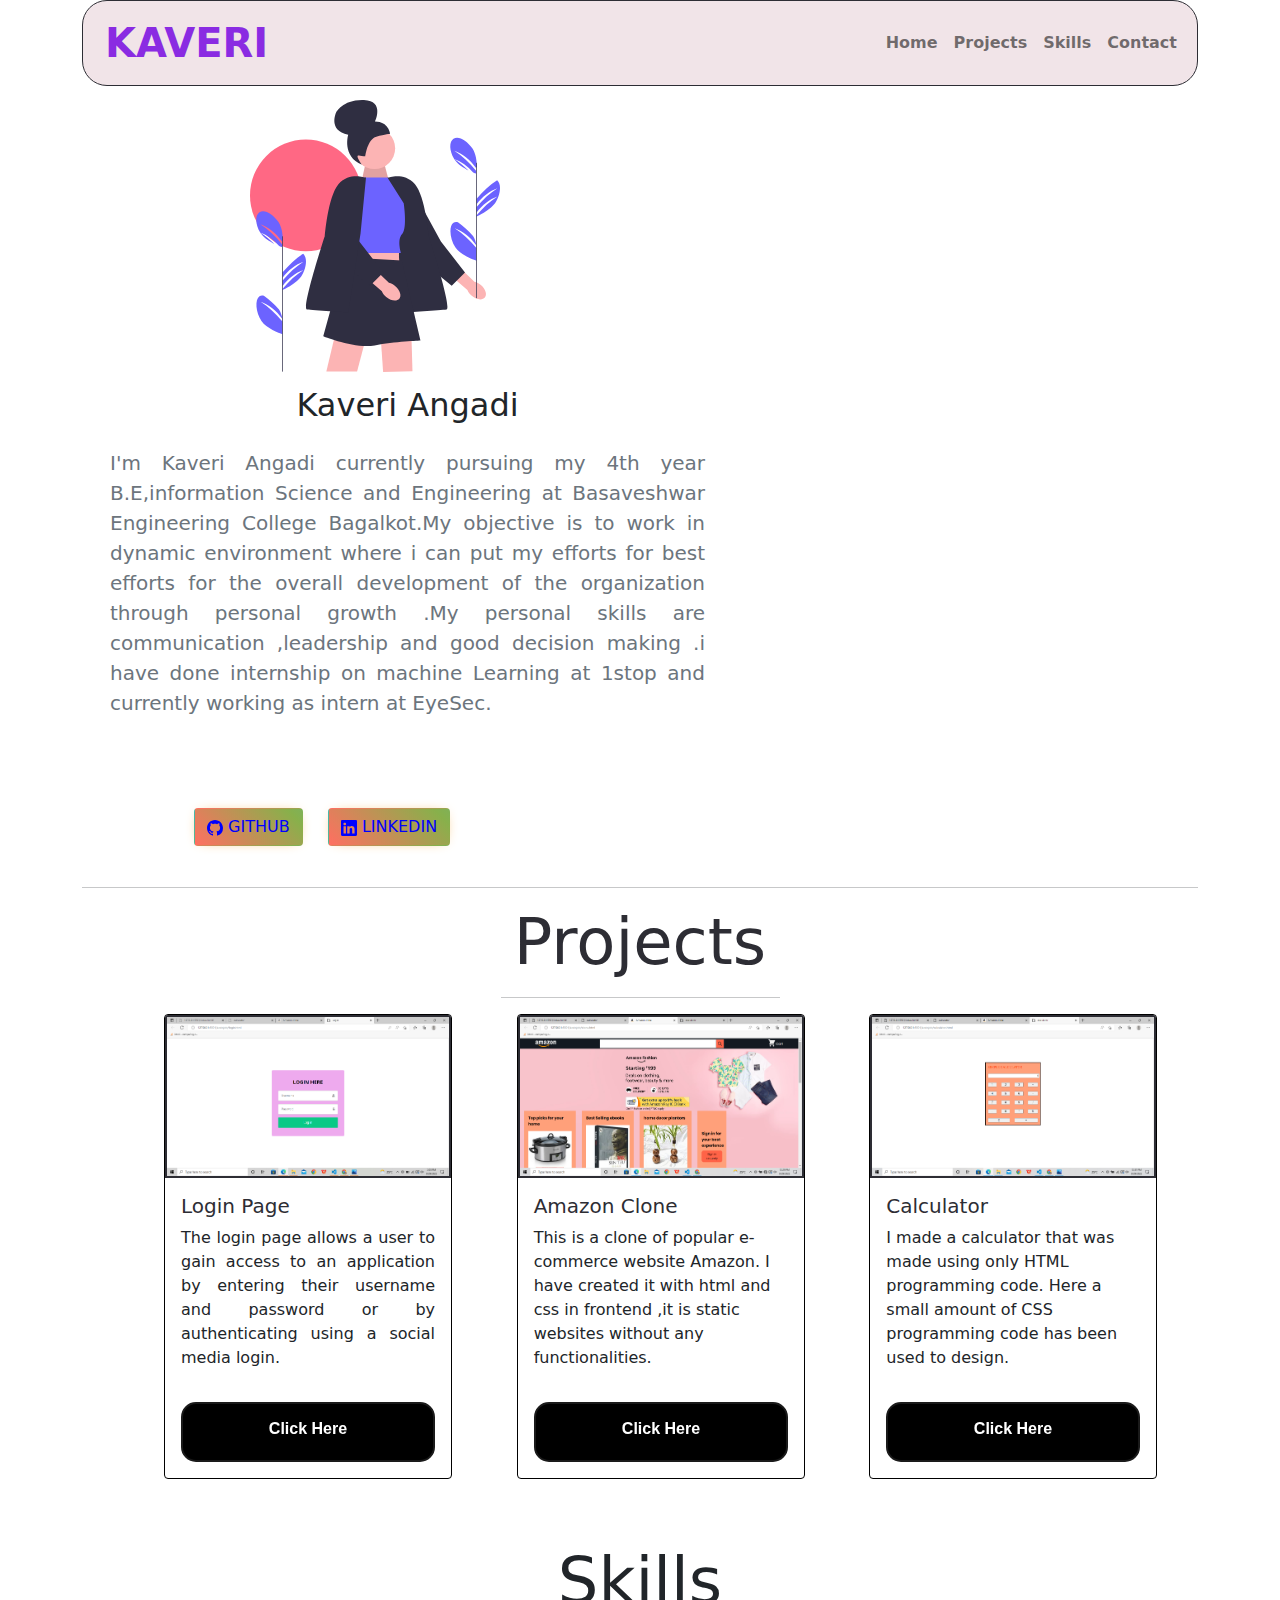
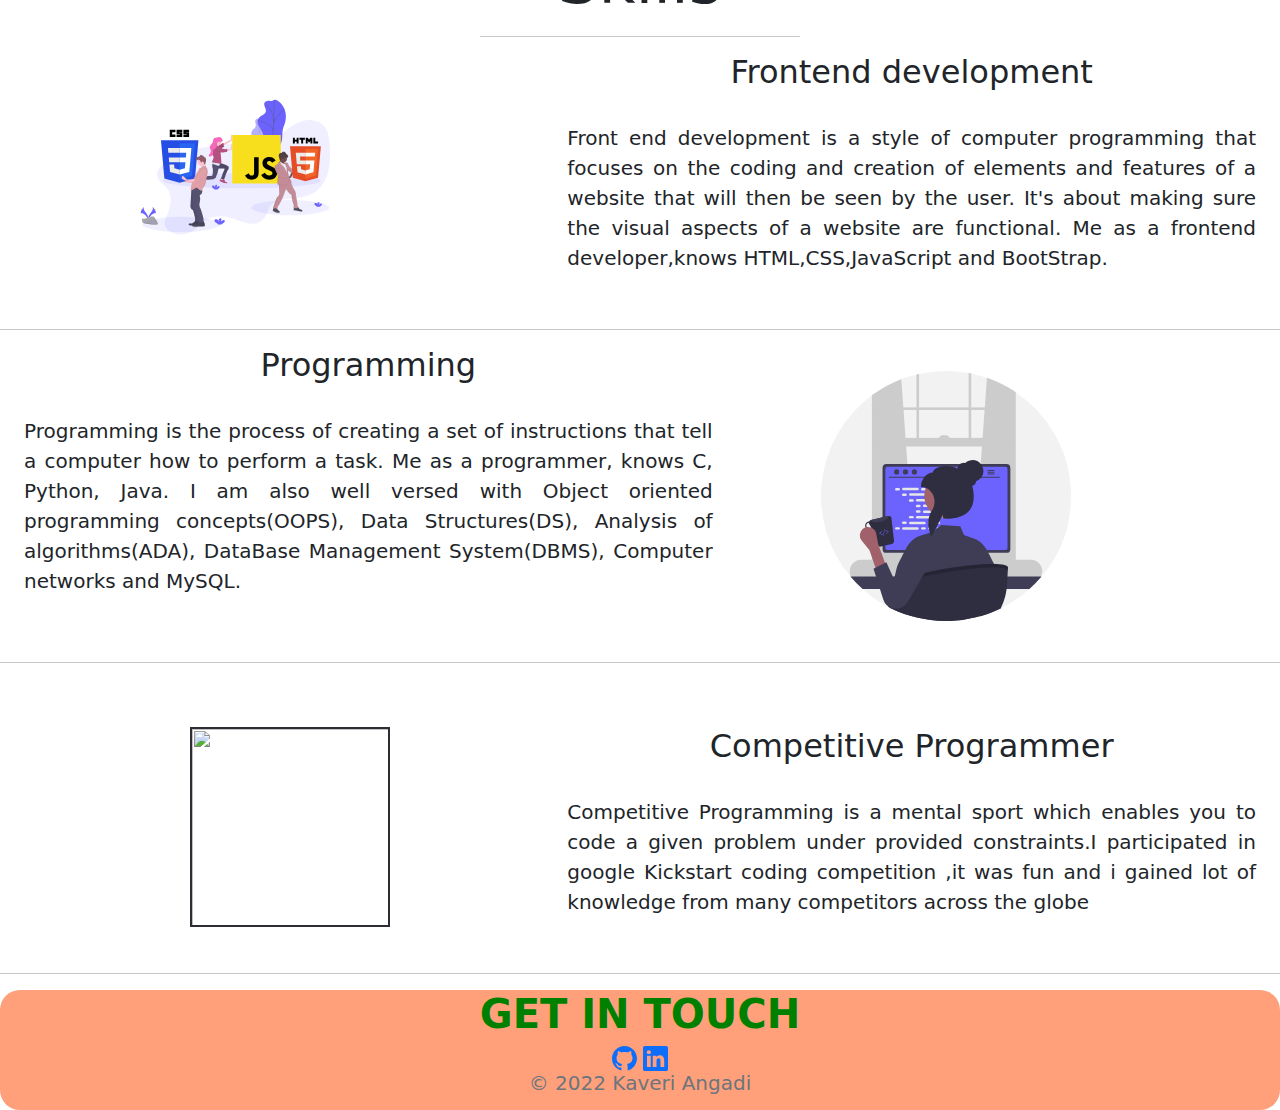
==== index.html @ 135c2771 "Update index.html" ====
<html>
    <head>
        <link rel="stylesheet" href="styleindex.css">
        <link rel="stylesheet" href="boot.min.css">

</head>
<body>

  <div class="container">
    <nav class="navbar navbar-expand-lg navbar-light sticky-top " style="background-color: #f1e4e8;border:1px solid #2D2D34;border-radius:25px;">
   <div class="container">
      <a class="navbar-brand display-6" href="#" style="color:#2D2D34;padding:10px;font-size:40px;font-weight: bolder;color:blueviolet;">KAVERI</a>
      <button class="navbar-toggler" type="button" data-toggle="collapse" data-target="#navbarSupportedContent" aria-controls="navbarSupportedContent" aria-expanded="false" aria-label="Toggle navigation">
        <span class="navbar-toggler-icon"></span>
      </button>
      <div class="collapse navbar-collapse" id="navbarSupportedContent">
        <ul class="navbar-nav h4 ms-auto ">
          <li class="nav-item active">
            <a class="nav-link "  href="#">Home</a>
          </li>

          <li class="nav-item active">
            <a class="nav-link" href="#projectnav">Projects</a>
          </li>
          <li class="nav-item active">
            <a class="nav-link" href="#skillnav">Skills</a>
          </li>
          <li class="nav-item active">
            <a class="nav-link" href="#contactnav">Contact</a>
          </li>

        </ul>
        </div>
        </div> 
    
  </nav>



<!------My Home Page--------->
<div class="container homestyle" style="border: 1px black;">
  <div class="row">
    <div class="col-sm-5 col-12 text-center" style="margin-left:60;margin-right:auto;">
   
     <svg xmlns="http://www.w3.org/2000/svg" class="img-fuid mx-auto" width="250" height="300" data-name="layer 1" viewBox="0 0 642.99652 699.63871"padding="60px" xmlns:xlink="http://www.w3.org/1999/xlink"><path d="M526.36927,329.63871c19.90002,12.82996,38.54004,30.01001,56,51.20001v32.39996c-8.52002-2.89996-41.03998-14.91998-53.88-33.92999-14.83997-21.96997-17.47998-55.32001-5.12-63.66998,3.21997-2.17004,7.13-2.44,11.41998-1.25,13.52997,9.72998,26.47003,21.52997,38.83002,35.27997,4.38,6.73004,7.09009,15.29999,8.75,23.96002v.40997c-15.98999-22.25995-34.79004-36.69995-56-44.39996Z" fill="#6c63ff"/><path d="M525.36927,130.63871c19.90002,12.82996,38.54004,30.01001,56,51.20001v7.39996c-1.66992-.57001-4.25-1.47998-7.42993-2.72998-14.28003-16.92999-30.56006-28.33002-48.57007-34.87,12.59998,8.12,24.69995,17.98999,36.31006,29.51996-12.28003-5.90997-26.64008-14.66998-34.19006-25.84998-.79999-1.17999-1.56-2.37-2.27997-3.57001-12.70001-21.08002-13.54004-44.20001-1.84003-52.09998,12.35999-8.35004,34.03003,3.47998,48.87,25.44,8.57996,12.70996,10.98999,32.42999,11.47998,46.77997-.78992,1.04004-1.56995,2.10004-2.34998,3.17999-15.98999-22.25995-34.79004-36.69995-56-44.39996Z" fill="#6c63ff"/><path d="M638.6493,248.84418v.01001c-1.42004,3.92999-3.19995,7.89996-5.32007,11.81-3.1499,5.82001-7.98999,11.21997-13.46997,16.04999-5.87,5.17999-12.48999,9.70001-18.58008,13.37-8.5,5.13-15.96997,8.60999-18.90991,9.92999v-3.14996c16.89001-20.10004,34.84998-36.48004,54-48.82001-20.34009,7.38-38.44995,20.97998-54,41.70996v-13.88995c16.89001-20.10004,34.84998-36.48004,54-48.82001-20.34009,7.38-38.44995,20.97998-54,41.70996v-13.88995c16.66992-19.83002,34.37-36.04004,53.23999-48.32001,8.84009,7.10999,9.60999,24.26001,3.04004,42.29999Z" fill="#6c63ff"/><circle cx="143.68463" cy="245.54543" r="143.68463" fill="#ff6884"/><path id="uuid-6b4a4d5d-b113-464e-95c4-a63f7642af13-136" d="M593.8654,475.91104c12.08511,10.18033,16.6283,24.66792,10.14821,32.3579-6.48009,7.68998-21.52745,5.66969-33.6155-4.51589-4.88449-4.00249-8.73944-9.11651-11.2423-14.91424l-50.66036-43.78114,21.05193-23.3355,47.70709,45.63794c6.14044,1.48281,11.83636,4.41493,16.61093,8.55093Z" fill="#fcb4b4"/><polygon points="552.95795 443.519 491.02708 363.99382 432.36927 256.63871 430.84826 405.52921 518.77357 477.74514 552.95795 443.519" fill="#2f2e41"/><polygon points="283.55596 224.62355 297.74334 160.11791 345.16338 162.39889 357.33582 209.19408 283.55596 224.62355" fill="#fcb4b4"/><polygon points="283.55596 224.62355 297.74334 160.11791 345.16338 162.39889 357.33582 209.19408 283.55596 224.62355" isolation="isolate" opacity=".1"/><circle cx="320.27975" cy="124.33784" r="53.08847" fill="#fcb4b4"/><path d="M296.53303,144.83965v-.00003s-5.35571-.05192-16.49579-2.12351c-11.14006-2.07163,8.20171,23.95969,8.20171,23.95969-52.42402-21.89015-35.64839-77.41381-35.64839-77.41381-53.20448-10.17499-30.91603-57.47251-30.91603-57.47251,0,0,17.53794-33.84457,71.45114-31.6909,53.91317,2.15367,28.44356,55.32713,28.44356,55.32713,35.12577,.06654,39.07767,31.72302,39.07767,31.72302,0,0-12.66255,1.58075-35.67488,7.42121-23.01226,5.84041-28.43888,50.26964-28.43888,50.26964l-.00007,.00003-.00003,.00003Z" fill="#2f2e41"/><path d="M294.42832,204.30801l-2.39764-4.66929s-42.66142,4.94488-49.66142,11.47244c-7,6.52756-23,35.52756-23,35.52756l35,30,40.05906-72.33071Z" fill="#ffb6b6"/><path d="M347.36927,203.17415s32-8.53543,50,9.46457,39,51,39,51l-1,26-50-24.10236-38-62.3622Z" fill="#ffb6b6"/><path d="M355.52675,199.63871s41.84252-15,68.84252,17,35,133,35,133c0,0,61,187,46,189s-106.53979,7.52756-106.53979,7.52756l-31.46021-203.52756-14-143h2.15748Z" fill="#2f2e41"/><path d="M259.36927,379.63871l-10,36,136,10s-5-30.09449,0-41.04724l-126-4.95276Z" fill="#fcb4b4"/><polygon points="336.36927 613.63871 342.36927 699.63871 417.88895 697.63871 415.36927 610.63871 336.36927 613.63871" fill="#fcb4b4"/><polygon points="218.54477 605.13198 196.36927 698.63871 275.42791 698.10382 295.57041 621.67327 218.54477 605.13198" fill="#fcb4b4"/><path d="M353.36927,199.63871h-61.33858l-49.66142,66,11,135s25-7,60-7h75s-11-35,3-49,4-79,4-79l-42-66Z" fill="#6c63ff"/><path d="M244.36927,404.63871l-56,203s82.46021,33.13386,132.2301,23.56693,117.7699-12.56693,117.7699-12.56693l-48-206-146-8Z" fill="#2f2e41"/><path id="uuid-dda76ffd-f581-4aef-8961-053e5e9dc1b0-137" d="M373.8654,478.91104c12.08511,10.18033,16.6283,24.66792,10.14821,32.3579-6.48009,7.68998-21.52745,5.66969-33.6155-4.51589-4.88449-4.00249-8.73944-9.11651-11.2423-14.91424l-50.66036-43.78114,21.05193-23.3355,47.70709,45.63794c6.14044,1.48281,11.83636,4.41493,16.61093,8.55093Z" fill="#fcb4b4"/><polygon points="342.95795 443.519 281.02708 363.99382 222.36927 256.63871 220.84826 405.52921 308.77357 477.74514 342.95795 443.519" fill="#2f2e41"/><path d="M296.21179,199.63871s-41.84252-15-68.84252,17c-27,32-35,133-35,133,0,0-61,187-46,189,15,2,106.53979,7.52756,106.53979,7.52756l31.46021-203.52756,14-143h-2.15748Z" fill="#2f2e41"/><rect x="581.36927" y="161.63871" width="2" height="348" fill="#3f3d56"/><path d="M27.36927,518.63871c19.90002,12.82996,38.54004,30.01001,56,51.20001v32.39996c-8.52002-2.89996-41.03998-14.91998-53.88-33.92999-14.83997-21.96997-17.47998-55.32001-5.12-63.66998,3.21997-2.17004,7.13-2.44,11.41998-1.25,13.52997,9.72998,26.47003,21.52997,38.83002,35.27997,4.38,6.73004,7.09009,15.29999,8.75,23.96002v.40997c-15.98999-22.25995-34.79004-36.69995-56-44.39996Z" fill="#6c63ff"/><path d="M26.36927,319.63871c19.90002,12.82996,38.54004,30.01001,56,51.20001v7.39996c-1.66992-.57001-4.25-1.47998-7.42993-2.72998-14.28003-16.92999-30.56006-28.33002-48.57007-34.87,12.59998,8.12,24.69995,17.98999,36.31006,29.51996-12.28003-5.90997-26.64008-14.66998-34.19006-25.84998-.79999-1.17999-1.56-2.37-2.27997-3.57001-12.70001-21.08002-13.54004-44.20001-1.84003-52.09998,12.35999-8.35004,34.03003,3.47998,48.87,25.44,8.57996,12.70996,10.98999,32.42999,11.47998,46.77997-.78992,1.04004-1.56995,2.10004-2.34998,3.17999-15.98999-22.25995-34.79004-36.69995-56-44.39996Z" fill="#6c63ff"/><path d="M139.6493,437.84418v.01001c-1.42004,3.92999-3.19995,7.89996-5.32007,11.81-3.1499,5.82001-7.98999,11.21997-13.46997,16.04999-5.87,5.17999-12.48999,9.70001-18.58008,13.37-8.5,5.13-15.96997,8.60999-18.90991,9.92999v-3.14996c16.89001-20.10004,34.84998-36.48004,54-48.82001-20.34009,7.38-38.44995,20.97998-54,41.70996v-13.88995c16.89001-20.10004,34.84998-36.48004,54-48.82001-20.34009,7.38-38.44995,20.97998-54,41.70996v-13.88995c16.66992-19.83002,34.37-36.04004,53.23999-48.32001,8.84009,7.10999,9.60999,24.26001,3.04004,42.29999Z" fill="#6c63ff"/><rect x="82.36927" y="350.63871" width="2" height="348" fill="#3f3d56"/></svg></center>
    </div>
    <div class="col-sm-7 ">
   <h2 class="text-center" >Kaveri Angadi</h2>
   <p class="lead text-muted p-3 " style="text-align:justify;">I'm Kaveri Angadi currently pursuing my 4th year B.E,information Science and Engineering at Basaveshwar Engineering College Bagalkot.My objective is to work in dynamic environment where i can put my efforts for best efforts  for the overall development of the organization through personal growth .My personal skills are communication ,leadership and good decision making .i have done internship on machine Learning at 1stop and currently working as intern at EyeSec. </p>
   <br>
   <br>
   <div style="margin-left:90px;margin-bottom:15px;font-weight: 200;">
   <button type="button" class="btn "><a href="https://github.com/kaveriangadi" target="_blank"><svg xmlns="http://www.w3.org/2000/svg" width="16" height="16" fill="currentColor" class="btnstyle" viewBox="0 0 16 16">
    <path d="M8 0C3.58 0 0 3.58 0 8c0 3.54 2.29 6.53 5.47 7.59.4.07.55-.17.55-.38 0-.19-.01-.82-.01-1.49-2.01.37-2.53-.49-2.69-.94-.09-.23-.48-.94-.82-1.13-.28-.15-.68-.52-.01-.53.63-.01 1.08.58 1.23.82.72 1.21 1.87.87 2.33.66.07-.52.28-.87.51-1.07-1.78-.2-3.64-.89-3.64-3.95 0-.87.31-1.59.82-2.15-.08-.2-.36-1.02.08-2.12 0 0 .67-.21 2.2.82.64-.18 1.32-.27 2-.27.68 0 1.36.09 2 .27 1.53-1.04 2.2-.82 2.2-.82.44 1.1.16 1.92.08 2.12.51.56.82 1.27.82 2.15 0 3.07-1.87 3.75-3.65 3.95.29.25.54.73.54 1.48 0 1.07-.01 1.93-.01 2.2 0 .21.15.46.55.38A8.012 8.012 0 0 0 16 8c0-4.42-3.58-8-8-8z"/>
  
  </svg> GitHub</a></button>
   <button type="button" class="btn"><a href="https://www.linkedin.com/in/kaveri-angadi-9983b7229/" target="_blank" ><svg xmlns="http://www.w3.org/2000/svg" width="16" height="16" fill="currentColor" class="btnstyle"  viewBox="0 0 16 16">
    <path d="M0 1.146C0 .513.526 0 1.175 0h13.65C15.474 0 16 .513 16 1.146v13.708c0 .633-.526 1.146-1.175 1.146H1.175C.526 16 0 15.487 0 14.854V1.146zm4.943 12.248V6.169H2.542v7.225h2.401zm-1.2-8.212c.837 0 1.358-.554 1.358-1.248-.015-.709-.52-1.248-1.342-1.248-.822 0-1.359.54-1.359 1.248 0 .694.521 1.248 1.327 1.248h.016zm4.908 8.212V9.359c0-.216.016-.432.08-.586.173-.431.568-.878 1.232-.878.869 0 1.216.662 1.216 1.634v3.865h2.401V9.25c0-2.22-1.184-3.252-2.764-3.252-1.274 0-1.845.7-2.165 1.193v.025h-.016a5.54 5.54 0 0 1 .016-.025V6.169h-2.4c.03.678 0 7.225 0 7.225h2.4z"/>
  </svg> Linkedin</a></button>
  </div>
    </div>
  </div>
</div>
<hr>
<!------Projects--------->
  <div class="project_styling" id="projects">
    <h1 class="display-3 text-center mt-3" style="color:#2D2D34;">Projects</h1>
    <hr class="mx-auto w-25">

  <div class="row " style="margin-left:70px;">
    <div class="  col-sm-4 ">
      <div class="card h-80" style="width: 18rem;border-color:black">
        <img src="Screenshot (4).png" class="card-img-top img-fluid" alt="...">
        <div class="card-body">
          <h5 class="card-title"> Login Page</h5>
          <p class="card-text" style="text-align:justify">The login page allows a user to gain access to an application by entering their username and password or by authenticating using a social media login.</p>
        </div>
        <div class="card-body">
          
          <a href="login.html" target="_blank "  class="card-link">Click Here</a>
        </div>
      
      </div>
    </div>
    <div class=" col-sm-4">
      <div class="card h-80" style="width: 18rem;border-color:black">
        <img src="Screenshot (1).png" class="card-img-top img-fluid" alt="...">
        <div class="card-body">
          <h5 class="card-title">Amazon Clone</h5>

          <p class="card-text" >This is a clone of popular e-commerce website Amazon. I have created it with html and css in frontend ,it is static websites without any functionalities. </p>
        </div>
       
        <div class="card-body">
          
          <a href="clone.html" target="_blank "  class="card-link">Click Here</a>
        </div>
      </div>
    </div><br>
    <div class=" col-sm-4  ">
      <div class="card h-80" style="width: 18rem;border-color:black">
        <img src="Screenshot (3).png" class="card-img-top img-fluid" alt="...">
        <div class="card-body">
          <h5 class="card-title">Calculator</h5>
          <p class="card-text">I made a calculator that was made using only HTML programming code. Here a small amount of CSS programming code has been used to design.</p>
        </div>
       
        <div class="card-body">
          
          <a href="calculator.html" target="_blank " class="card-link">Click Here</a>
        </div>
      </div>
    </div>
   
  
  </div>
  </div></div></div>
  <br><br>
<!-----SKILLS------>
<div class="skill_styling" id="skills" >
  <h1 class="display-3 mt-3 text-center" style="text-align:center;">Skills</h1>
  <hr class="w-25 mx-auto">
  <div class="row">
    <div class="col-sm-5 col-12">
       <svg xmlns="http://www.w3.org/2000/svg" xmlns:xlink="http://www.w3.org/1999/xlink" style="padding-left:60px;margin-left:80px;" data-name="Layer 1" width="250" class="img-fluid" height="300" viewBox="0 0 1030.01 729.86"><defs><linearGradient id="a5312bde-8c7e-4767-9e17-08a43f21bf92-64" x1="889.13" y1="701.85" x2="889.13" y2="363.3" gradientUnits="userSpaceOnUse"><stop offset="0" stop-color="gray" stop-opacity="0.25"/><stop offset="0.54" stop-color="gray" stop-opacity="0.12"/><stop offset="1" stop-color="gray" stop-opacity="0.1"/></linearGradient><linearGradient id="016d359d-0d48-4404-968f-1612e9b5c7a7-65" x1="376.53" y1="777.06" x2="376.53" y2="381.85" xlink:href="#a5312bde-8c7e-4767-9e17-08a43f21bf92-64"/></defs><title>static_assets</title><ellipse cx="814.66" cy="585.22" rx="211.36" ry="41.08" fill="#6c63ff" opacity="0.1"/><g opacity="0.5"><path d="M718.61,188.63c-2.85.81-6.34,2.92-8.06,8.69-3.37,11.31,4.46,19,1.88,30.79a23,23,0,0,1-4,8.64c-3.15,4.27-6.57,6.29-9.89,9.28a29.5,29.5,0,0,0-8.69,14.27,39.5,39.5,0,0,0-.39,18.55c1.18,5.12,3.19,8.85,4.95,13a96,96,0,0,1,5.11,16.37,39.87,39.87,0,0,1,1.12,8.32,73.21,73.21,0,0,1-1,11.12l-4.79,33.42a100.43,100.43,0,0,0-1.31,13.21,65.61,65.61,0,0,0,1.53,13.19c1.68,8.84,3.49,18,7.34,22.68s10.41,3,14.44-6.47c3.83-9.06,3.92-21.15,7.3-30.83,5.33-15.25,15.92-17.3,21.8-31.85,5.64-14,3.91-31.08,6.77-47,2-11.41,6.41-21.81,9-33.08,3.72-16.23,3.35-33.08.38-45.56a60.55,60.55,0,0,0-14.18-27.54c-2.49-2.75-5.16-5.2-8.29-5.45-3.33-.26-6.24,3.93-9.53,5.19C726.3,189.06,722.48,187.53,718.61,188.63Z" transform="translate(-84.99 -85.07)" fill="#6c63ff"/><path d="M736.64,183.23S731,327.57,707.28,412.68" transform="translate(-84.99 -85.07)" fill="none" stroke="#535461" stroke-miterlimit="10" stroke-width="2"/><path d="M710.41,198s25.35,23.08,20.54,67" transform="translate(-84.99 -85.07)" fill="none" stroke="#535461" stroke-miterlimit="10" stroke-width="2"/><path d="M689.14,263.68s41.61,8.37,38.52,33.26" transform="translate(-84.99 -85.07)" fill="none" stroke="#535461" stroke-miterlimit="10" stroke-width="2"/><path d="M762.17,215.07s-16.84,14.74-31.84,56.49" transform="translate(-84.99 -85.07)" fill="none" stroke="#535461" stroke-miterlimit="10" stroke-width="2"/><path d="M745.72,341.25s-11.49,9-20.71-22.51" transform="translate(-84.99 -85.07)" fill="none" stroke="#535461" stroke-miterlimit="10" stroke-width="2"/><path d="M696.14,359.66s23.43-3.06,25.59-17.73" transform="translate(-84.99 -85.07)" fill="none" stroke="#535461" stroke-miterlimit="10" stroke-width="2"/></g><path d="M775.25,91.82c-5.8.86-12.78,3.55-15.65,11.84-5.63,16.26,11.48,28.57,7.54,45.56A25.53,25.53,0,0,1,760,161.47c-6,5.91-12.86,8.49-19.36,12.5s-13.25,10.32-16.3,20c-2.93,9.31-1.66,19.59,1.39,27.27s7.66,13.41,11.78,19.73A133.69,133.69,0,0,1,750,265.67,46.94,46.94,0,0,1,753.32,278c.53,5.2-.14,10.79-.81,16.26L746.56,343c-.79,6.48-1.59,13.06-1.14,19.3.51,7.19,2.64,13.47,4.74,19.6,4.52,13.22,9.36,27,17.89,34.28s21.91,5.72,29.12-7.82c6.86-12.89,5.6-30.68,11.45-44.53,9.22-21.83,30.9-23.6,41.33-44.32,10-19.88,4.41-45.31,8.43-68.41,2.88-16.55,10.68-31.35,14.68-47.64,5.77-23.47,3-48.32-4.62-67s-19.67-32-32.6-42.23c-5.48-4.35-11.29-8.28-17.8-9-6.92-.77-12.45,5.05-19.1,6.52C791.2,93.36,783.12,90.65,775.25,91.82Z" transform="translate(-84.99 -85.07)" fill="#6c63ff"/><path d="M811.93,86s5.46,211.89-33.56,334.42" transform="translate(-84.99 -85.07)" fill="none" stroke="#535461" stroke-miterlimit="10" stroke-width="2"/><path d="M759.38,104.68s55.2,37,50.47,101.16" transform="translate(-84.99 -85.07)" fill="none" stroke="#535461" stroke-miterlimit="10" stroke-width="2"/><path d="M723.15,198.85s87.12,17.26,83.68,53.54" transform="translate(-84.99 -85.07)" fill="none" stroke="#535461" stroke-miterlimit="10" stroke-width="2"/><path d="M868.54,135.92s-33.11,19.71-59.19,79.41" transform="translate(-84.99 -85.07)" fill="none" stroke="#535461" stroke-miterlimit="10" stroke-width="2"/><path d="M849.43,319.79s-22.7,12-45.53-35.61" transform="translate(-84.99 -85.07)" fill="none" stroke="#535461" stroke-miterlimit="10" stroke-width="2"/><path d="M749,341s48.13-1.73,50.87-23.08" transform="translate(-84.99 -85.07)" fill="none" stroke="#535461" stroke-miterlimit="10" stroke-width="2"/><path d="M152.24,663.66s8.38,11-3.87,27.5S126,721.68,130.11,732c0,0,18.48-30.73,33.52-31.16S168.79,682.14,152.24,663.66Z" transform="translate(-84.99 -85.07)" fill="#6c63ff"/><path d="M152.24,663.66A13.57,13.57,0,0,1,154,667.1c14.68,17.24,22.49,33.33,8.39,33.74-13.14.38-28.9,23.87-32.68,29.81a12.74,12.74,0,0,0,.45,1.35s18.48-30.73,33.52-31.16S168.79,682.14,152.24,663.66Z" transform="translate(-84.99 -85.07)" opacity="0.1"/><path d="M167.82,677.63c0,3.86-.43,7-1,7s-1-3.13-1-7,.54-2,1.07-2S167.82,673.77,167.82,677.63Z" transform="translate(-84.99 -85.07)" fill="#ffd037"/><path d="M173.17,682.23c-3.39,1.85-6.34,3-6.59,2.49s2.28-2.35,5.67-4.19,2.05-.5,2.31,0S176.55,680.38,173.17,682.23Z" transform="translate(-84.99 -85.07)" fill="#ffd037"/><path d="M108,663.66s-8.38,11,3.87,27.5,22.35,30.51,18.26,40.83c0,0-18.48-30.73-33.52-31.16S91.43,682.14,108,663.66Z" transform="translate(-84.99 -85.07)" fill="#6c63ff"/><path d="M108,663.66a13.57,13.57,0,0,0-1.71,3.44c-14.68,17.24-22.49,33.33-8.39,33.74,13.14.38,28.9,23.87,32.68,29.81a12.74,12.74,0,0,1-.45,1.35s-18.48-30.73-33.52-31.16S91.43,682.14,108,663.66Z" transform="translate(-84.99 -85.07)" opacity="0.1"/><path d="M92.4,677.63c0,3.86.43,7,1,7s1-3.13,1-7-.54-2-1.07-2S92.4,673.77,92.4,677.63Z" transform="translate(-84.99 -85.07)" fill="#ffd037"/><path d="M87.05,682.23c3.39,1.85,6.34,3,6.59,2.49s-2.28-2.35-5.67-4.19-2.05-.5-2.31,0S83.67,680.38,87.05,682.23Z" transform="translate(-84.99 -85.07)" fill="#ffd037"/><path d="M95.07,730.56s23.43-.72,30.49-5.75,36-11,37.79-3,35.21,40.11,8.76,40.32-61.46-4.12-68.51-8.41S95.07,730.56,95.07,730.56Z" transform="translate(-84.99 -85.07)" fill="#a8a8a8"/><path d="M172.58,759.35c-26.45.21-61.46-4.12-68.51-8.41-5.37-3.27-7.51-15-8.22-20.41l-.78,0s1.48,18.9,8.53,23.19,42.06,8.63,68.51,8.41c7.64-.06,10.27-2.78,10.13-6.8C181.18,757.79,178.27,759.31,172.58,759.35Z" transform="translate(-84.99 -85.07)" opacity="0.2"/><path d="M1067.35,659.11a11.67,11.67,0,0,0,3.83-5.78c.5-2.3-.48-5.05-2.68-5.89-2.46-.94-5.09.76-7.08,2.49s-4.28,3.69-6.89,3.32a10.48,10.48,0,0,0,3.24-9.81,4.1,4.1,0,0,0-.9-2c-1.37-1.46-3.84-.83-5.48.32-5.2,3.66-6.65,10.72-6.68,17.08-.52-2.29-.08-4.68-.1-7s-.66-5-2.64-6.22a8,8,0,0,0-4-.95c-2.34-.09-4.94.15-6.54,1.86-2,2.12-1.47,5.69.26,8s4.35,3.8,6.77,5.42a15,15,0,0,1,4.84,4.61,4.57,4.57,0,0,1,.36.82h14.65A40.83,40.83,0,0,0,1067.35,659.11Z" transform="translate(-84.99 -85.07)" fill="#6c63ff"/><path d="M231.72,565.39c31.82,40.46,19.46,99.57-.76,146.9-6.77,15.85-14.43,32.62-11.57,49.61,3.49,20.78,22,36,41.52,44,35.5,14.68,78,11.18,110.61-9.11,28.19-17.54,48.38-46.06,77.05-62.8,48-28,109.06-17.43,161.16,1.86,36.86,13.65,77.16,31.41,113.79,17.14,25.77-10,43.59-34.47,53.3-60.37,4.69-12.51,8.09-26,17-36,5.32-5.89,12.26-10.08,19.38-13.6,65-32.21,147-15,210.08-50.68,42.61-24.12,69.89-69.63,82-117.08s10.67-97.21,7.6-146.07c-2.18-34.73-6.09-71.8-28.28-98.61-23.47-28.35-63.76-38.9-100.17-33.51S915,221.76,886,244.38c-36.29,28.27-69.94,63.48-114.5,74.94-30.34,7.8-62.26,3.53-93.56,2.06-52.32-2.47-104.65,3-156.68,9-49.81,5.76-100,12.1-147.43,28.3-33.58,11.47-60.5,32.28-92.21,46.82-20.67,9.48-43.21,12.1-62.77,24.17-24.11,14.87-46.2,40.74-40,71C184.67,529.48,214.82,543.92,231.72,565.39Z" transform="translate(-84.99 -85.07)" fill="#6c63ff" opacity="0.1"/><ellipse cx="552.35" cy="439.22" rx="427.67" ry="41.08" fill="#6c63ff" opacity="0.1"/><ellipse cx="223.66" cy="676.22" rx="211.36" ry="41.08" fill="#6c63ff" opacity="0.1"/><path d="M524.71,511.48l-3.35,4.87s3.65,4.87,4,5.48,10.65-.3,10.65-.3l.91-3.65-1.52-4.26Z" transform="translate(-84.99 -85.07)" fill="#e6e6f0"/><polygon points="327.09 423.67 320.39 424.88 324.65 433.11 329.22 435.54 333.48 438.58 334.7 435.24 331.65 428.84 327.09 423.67" fill="#fdc2cc"/><path d="M521.67,429.59s35.62,8.52,42.31,18c0,0,6.09,5.18,0,14.61s-14.61,30.75-14.61,30.75-6.09,20.7-8.52,22.22-16.44,2.74-17.66-3c0,0,7.91-12.48,7.91-18.27s13.09-33.18,13.09-33.18-29.83-3.35-39.27-1.22S509.19,426.24,521.67,429.59Z" transform="translate(-84.99 -85.07)" fill="#565171"/><path d="M521.67,429.59s35.62,8.52,42.31,18c0,0,6.09,5.18,0,14.61s-14.61,30.75-14.61,30.75-6.09,20.7-8.52,22.22-16.44,2.74-17.66-3c0,0,7.91-12.48,7.91-18.27s13.09-33.18,13.09-33.18-29.83-3.35-39.27-1.22S509.19,426.24,521.67,429.59Z" transform="translate(-84.99 -85.07)" opacity="0.1"/><path d="M514.36,437.81c-.07,1.77-.26,3.76-.53,5.9-1.95,15.5-8.3,38.55-8.3,38.55s-6.39,13.7-8.22,22.53-14.31,11-14.31,11-34.1,4-41.1,2.44-18,4.57-23.44,3.65-8.83-13.7-8.83-13.7a66,66,0,0,0,27.4-5.78c14-6.39,34.1-3.35,34.1-3.35a11.45,11.45,0,0,0,7-5.78c2.13-4.57,2.13-32.27,1.52-34.1-4-12-3.67-19.7-2.52-24.19a12.07,12.07,0,0,1,2.52-5.34Z" transform="translate(-84.99 -85.07)" fill="#565171"/><path d="M514.36,437.81c-.07,1.77-.26,3.76-.53,5.9-3.06.24-11.64.47-18-3.46-6-3.68-14.73-4.93-18.66-5.32a12.07,12.07,0,0,1,2.52-5.34Z" transform="translate(-84.99 -85.07)" opacity="0.1"/><path d="M518.57,434c-1.42,4-3.6,8.69-3.6,8.69s-11.26,1.52-19.18-3.35-20.7-5.48-20.7-5.48c2.07-1.27,3.47-5.13,4.34-8.51a53.93,53.93,0,0,0,1.14-5.8s37.44,7.61,39,8.83C520.15,428.86,519.53,431.28,518.57,434Z" transform="translate(-84.99 -85.07)" fill="#e6e6f0"/><path d="M585.29,305.69,539.88,333.1l-4.51,2.72V322.43l3.13-1.5,38.27-18.29s1.83-33.18,6.7-28S585.29,305.69,585.29,305.69Z" transform="translate(-84.99 -85.07)" fill="#fdc2cc"/><path d="M539.88,333.1l-4.51,2.72V322.43l3.13-1.5A98.54,98.54,0,0,0,539.88,333.1Z" transform="translate(-84.99 -85.07)" opacity="0.1"/><path d="M504.93,338l32.57-18.87s.61,18.27,4.26,21c0,0-13.39,4-18.57,12.48Z" transform="translate(-84.99 -85.07)" fill="#b45181"/><path d="M504.93,338l32.57-18.87s.61,18.27,4.26,21c0,0-13.39,4-18.57,12.48Z" transform="translate(-84.99 -85.07)" opacity="0.1"/><path d="M585,354.09s-15.49,6.75-25.75,9.23a20.22,20.22,0,0,1-7.13.82c-7-1.22,1.83-10,1.83-10l3.68-.57,19.76-3.08s2.13-30.44,5.78-28S585,354.09,585,354.09Z" transform="translate(-84.99 -85.07)" fill="#fdc2cc"/><path d="M519.54,326.69s-13.09,9.74-8.22,21.92-25.27-7.31-25.27-7.31,9.74-14.61,11.87-25.57S519.54,326.69,519.54,326.69Z" transform="translate(-84.99 -85.07)" fill="#fdc2cc"/><path d="M518.57,434a69,69,0,0,0-17.6-4.1c-8.8-1-16.86-2.69-21.53-4.55a53.93,53.93,0,0,0,1.14-5.8s37.44,7.61,39,8.83C520.15,428.86,519.53,431.28,518.57,434Z" transform="translate(-84.99 -85.07)" opacity="0.1"/><path d="M559.24,363.32a20.22,20.22,0,0,1-7.13.82c-7-1.22,1.83-10,1.83-10l3.68-.57C559.16,355.94,560.73,359.64,559.24,363.32Z" transform="translate(-84.99 -85.07)" opacity="0.1"/><path d="M498.23,332.17s-11.87-.3-16.13,4.57-3.35,18-3.35,18-.89,26.29,5.78,41a2,2,0,0,1,.07,1.51c-.07.18-.07.07-.07.07s-4.26,19.18-8.52,22.53,9.13,7.31,25,9.13,22.22,6.39,22.22,6.39,2.74-3,3-9.74S522,369.92,522,369.92s16.74,4.26,26.79-.91c0,0,4.57,2.44,8.83-4.26s-3-14-3-14-6.7,6.7-25.27-2.13S504,331.87,498.23,332.17Z" transform="translate(-84.99 -85.07)" fill="#b45181"/><path d="M407.21,509.35h-3.65v5.18l3.65,8.22s4.87.91,5.18.91,4.26-.91,4.26-.91l1.22-2.13S404.47,515.43,407.21,509.35Z" transform="translate(-84.99 -85.07)" fill="#e6e6f0"/><path d="M521.67,514.22l-5.48,12.18,23.14,11,18.27.61s1.52-4.26-4.57-6.39l-4.87-.91s-6.39-11.57-7-17c0,0-6.09,1.22-7,5.78C534.15,519.39,525.63,523.65,521.67,514.22Z" transform="translate(-84.99 -85.07)" fill="#b45181"/><path d="M404.47,508.13l-1.86,1.52-8.18,6.7,18.87,25s10.65,4.57,15.53,0c0,0,3-3-3.65-5.48,0,0-5.18.91-5.18-4.26s1.22-10.65,3-11.87c0,0-4.57-1.52-5.78-.3a19.32,19.32,0,0,0-2.44,3.35S403.86,518.48,404.47,508.13Z" transform="translate(-84.99 -85.07)" fill="#b45181"/><path d="M497.32,316.34a37,37,0,0,1-1.22,4.56,15.83,15.83,0,0,0,20.27,8.71,25.18,25.18,0,0,1,2.57-2.31S499.45,305.38,497.32,316.34Z" transform="translate(-84.99 -85.07)" opacity="0.1"/><path d="M495.64,357s9.44,12.48,23.14,12.79" transform="translate(-84.99 -85.07)" opacity="0.1"/><g opacity="0.1"><path d="M552.06,369.22a3.44,3.44,0,0,1-.56-.21q-.44.23-.9.43A5.69,5.69,0,0,0,552.06,369.22Z" transform="translate(-84.99 -85.07)"/><path d="M555.3,352a15.06,15.06,0,0,0-1.06-1.22s-2,2-6.94,2.38A16.8,16.8,0,0,0,555.3,352Z" transform="translate(-84.99 -85.07)"/><path d="M524.71,369.92l.06.65a60.46,60.46,0,0,0,12.18,1A63.38,63.38,0,0,1,524.71,369.92Z" transform="translate(-84.99 -85.07)"/><path d="M503.71,429c-15.83-1.83-29.22-5.78-25-9.13s8.52-22.53,8.52-22.53,0,.11.07-.07a2,2,0,0,0-.07-1.51c-6.67-14.75-5.78-41-5.78-41s-.91-13.09,3.35-18c3.17-3.63,10.56-4.38,14.13-4.53a6.47,6.47,0,0,0-1,0s-11.87-.3-16.13,4.57-3.35,18-3.35,18-.89,26.29,5.78,41a2,2,0,0,1,.07,1.51c-.07.18-.07.07-.07.07S480,416.5,475.7,419.85s9.13,7.31,25,9.13,22.22,6.39,22.22,6.39a7.8,7.8,0,0,0,.84-1.23C520.67,432.65,514.31,430.2,503.71,429Z" transform="translate(-84.99 -85.07)"/></g><circle cx="426.33" cy="229.14" r="15.83" fill="#fdc2cc"/><path d="M533.85,307.13c-1.31,3.28-5.22,4.52-8.65,5.37-4.9,1.2-10.18,2.38-14.87.52a3.25,3.25,0,0,0-2-.39,2.66,2.66,0,0,0-1.32,1.15c-5.17,7.36-4.33,17.17-5.67,26.07-.42,2.77-1.13,5.63-3,7.7-3.64,4-10.51,3.85-13.86,8.1-2.21,2.8-2.23,6.69-2.21,10.26q0,5.71-.1,11.43c-.06,2.5-.18,5.09-1.31,7.31-1.92,3.76-6.2,5.55-10.15,7-2.46.92-5,1.85-7.64,1.6s-5.28-2-5.62-4.64c-.47-3.58,3.22-6.08,5.76-8.66,4.06-4.11,5.73-10.09,5.88-15.87a17,17,0,0,0-1-6.87c-.93-2.27-2.59-4.18-3.59-6.42-3.08-6.9.72-14.88,5.27-20.92s10.14-11.93,11.11-19.42a26.93,26.93,0,0,1,.69-4.81c.7-2.18,2.36-8.2,4.19-9.58a21.77,21.77,0,0,1,10-4.16c2.81-.41,5.68-.26,8.47-.8,3.26-.63,6.29-2.18,9.55-2.76,7.05-1.25,14.7,6.94,17.79,13.4C532.42,303.72,534.65,305.12,533.85,307.13Z" transform="translate(-84.99 -85.07)" opacity="0.1"/><path d="M533.85,306.52c-1.31,3.28-5.22,4.52-8.65,5.37-4.9,1.2-10.18,2.38-14.87.52a3.25,3.25,0,0,0-2-.39,2.66,2.66,0,0,0-1.32,1.15c-5.17,7.36-4.33,17.17-5.67,26.07-.42,2.77-1.13,5.63-3,7.7-3.64,4-10.51,3.85-13.86,8.1-2.21,2.8-2.23,6.69-2.21,10.26q0,5.71-.1,11.43c-.06,2.5-.18,5.09-1.31,7.31-1.92,3.76-6.2,5.55-10.15,7-2.46.92-5,1.85-7.64,1.6s-5.28-2-5.62-4.64c-.47-3.58,3.22-6.08,5.76-8.66,4.06-4.11,5.73-10.09,5.88-15.87a17,17,0,0,0-1-6.87c-.93-2.27-2.59-4.18-3.59-6.42-3.08-6.9.72-14.88,5.27-20.92s10.14-11.93,11.11-19.42a26.93,26.93,0,0,1,.69-4.81c.7-2.18,2.36-8.2,4.19-9.58a21.77,21.77,0,0,1,10-4.16c2.81-.41,5.68-.26,8.47-.8,3.26-.63,6.29-2.18,9.55-2.76,7.05-1.25,14.7,6.94,17.79,13.4C532.42,303.11,534.65,304.51,533.85,306.52Z" transform="translate(-84.99 -85.07)" fill="#f569bc"/><path d="M585,276.09H848.17V539.24H585Z" transform="translate(-84.99 -85.07)" fill="#f7df1e"/><path d="M654.21,496l20.14-12.19c3.89,6.89,7.42,12.72,15.9,12.72,8.13,0,13.25-3.18,13.25-15.54V396.9h24.73v84.43c0,25.61-15,37.27-36.92,37.27-19.78,0-31.26-10.25-37.09-22.61m87.44-2.65,20.13-11.66c5.3,8.66,12.19,15,24.38,15,10.25,0,16.78-5.12,16.78-12.19,0-8.48-6.71-11.48-18-16.43l-6.18-2.65c-17.84-7.59-29.68-17.13-29.68-37.27,0-18.55,14.13-32.68,36.21-32.68,15.72,0,27,5.48,35.15,19.78l-19.25,12.37c-4.24-7.6-8.83-10.6-15.9-10.6-7.24,0-11.84,4.59-11.84,10.6,0,7.42,4.59,10.42,15.19,15l6.18,2.65c21,9,32.86,18.19,32.86,38.86,0,22.26-17.49,34.45-41,34.45-23,0-37.8-11-45-25.26" transform="translate(-84.99 -85.07)"/><path d="M963.61,685.28S953.34,686,947,675a36.88,36.88,0,0,0-4.37-6.21,21,21,0,0,1-3.07-11.15c.35-8.15-8.15-52.79-8.15-52.79s1.06-17-7.44-27.63c-5.6-7-13.65-27-18.5-39.92a2.67,2.67,0,0,0,1.14.6l-.2-1.11.2,0L904.1,523a62.88,62.88,0,0,1-9.16-13.88l.57-.12,7.52-1.58s12.22-17.37,13-25.91l1,0h1.41a294,294,0,0,1,33.86,1.77h0c0-.05-.08-.27-.18-.62h0a42.5,42.5,0,0,1-1.1-5.23l.7,0,7-.46s24.09-26.92,15.23-31.88-18.07,22.32-18.07,22.32l-3,.54-.81.15c.08-.12.16-.23.25-.34S913,466,906.93,456.42c0,0-17.36-13.82-18.07-23a10.39,10.39,0,0,0-6.24-8.84,13.62,13.62,0,0,0-6.89-1.29l-8.13.56.57,1-.23,0a27.35,27.35,0,0,1-1.28-3.6l.17,0c-.06-.25-.11-.5-.16-.75a19.13,19.13,0,0,0,14.09-23.56,7.65,7.65,0,0,0,2.39-.07c3-.61,5.11-3.65,5.19-6.69,0-.2,0-.4,0-.59,0,0,0-.08,0-.12a10.28,10.28,0,0,0-3.95-7.9c-1.62-1.35-3.56-2.31-5-3.81-1.75-1.79-2.71-4.19-4.07-6.3a18.7,18.7,0,0,0-9.6-7.47c-2.93-1-6.53-1.1-8.78,1-1.16,1.09-1.83,2.67-3.13,3.59-1.87,1.34-4.41.94-6.7,1.21a12.78,12.78,0,0,0-9.63,7.21,16.61,16.61,0,0,0-1.58,7.62,20.35,20.35,0,0,0,.64,5.35c.44,1.74,1.09,3.42,1.57,5.16,1,3.6,1.23,7.39,2.38,10.94a13.77,13.77,0,0,0,4.43,6.73l-.34,1.46c-.22,0-5.74,1.23-9.55,9.56-3,6.57-13.21,13.35-17.7,16.09a7.38,7.38,0,0,0-3.34,4.64,24.1,24.1,0,0,0-.57,5.89c-.08,4.27.81,10.18,4.24,17.67,7.79,17,13.46,24.44,13.46,24.44s.43,5.21.46,10.7c0,4.09-.3,8.16-1.17,10.2-.74,1.72-1,6.11-.94,11.13,0,9.62.94,22.17.94,22.17s2.71.52,6.9,1.13l2.61,45.92a22.08,22.08,0,0,1-5,15.34,33.94,33.94,0,0,1-6.29,6c-7.44,5.31-23.38,61.29-23.38,61.29s.78,0,2.06.15l-4.9,13.67s19.58,15,31.49,10.9a11.54,11.54,0,0,1,4-.56c2.35,0,7.38-1.86,4.58-4.31a181.52,181.52,0,0,1-15.27-15.88,8.12,8.12,0,0,1,1.1.65v-.11l.17.11s0-.55.13-1.45l-.17-.06c.36-3.68,1.5-13,3.76-14.08,2.83-1.42,23.74-42.87,23.74-42.87l20.9-53.85s16.65,28.7,30.82,33.65v12s7.79,35.43,10.63,39.32,0,19.48,0,19.48a9.71,9.71,0,0,0,1.91,1.68l-2.27,12.84s16.3-.71,43.93,7.79C961.84,695.55,972.47,690.95,963.61,685.28ZM898.43,500l-3.45.86-.68.17c-.07-.43-.12-.68-.12-.68a7,7,0,0,1-2.51.61,46.15,46.15,0,0,1-2.1-11.95,80.52,80.52,0,0,1-2.11-14.8c0-2.58.43-4.83,1.4-6.1l1.15.09.8.76.06.05.41.37h0l.43.38.07.06.46.41.08.07.47.4,0,0,.53.44.12.1.56.45,0,0,.55.44.13.1.61.46.13.09.58.43.1.07.66.47.16.11.7.48.06,0,.68.45.16.11.73.47.16.1.68.42.13.08.78.46.19.11.81.45.06,0,.79.42.19.1.84.42.17.08.78.36.15.07.88.38.21.09.91.37h0C901.33,485.5,898.43,500,898.43,500Z" transform="translate(-84.99 -85.07)" fill="url(#a5312bde-8c7e-4767-9e17-08a43f21bf92-64)"/><path d="M811.05,668.16l-6.57,18.33s18,13.8,29.7,10.94a32.69,32.69,0,0,1,5.37-.87c2.42-.18,6.59-1.95,4-4.19-8.3-7.26-19.37-20.75-19.37-20.75Z" transform="translate(-84.99 -85.07)" fill="#4f4d59"/><path d="M920.34,666.43l-3.11,17.64s15.91-.69,42.89,7.61c0,0,10.38-4.5,1.73-10,0,0-10,.69-16.25-10s-10-9.34-10-9.34Z" transform="translate(-84.99 -85.07)" fill="#4f4d59"/><path d="M838,538.47l3,53.68a22.2,22.2,0,0,1-5.29,15.7,32.54,32.54,0,0,1-5.71,5.33c-7.26,5.19-22.83,59.83-22.83,59.83s17.64,1,22.48,4.5c0,0,1-13.83,3.8-15.22s23.17-41.85,23.17-41.85l20.41-52.57s16.25,28,30.09,32.86v11.76s7.61,34.59,10.38,38.39,0,19,0,19,8,10,26.28-.69c0,0-5.88-6.57-5.53-14.53s-8-51.53-8-51.53,1-16.6-7.26-27S901,526,901,526l-9.52-20.48Z" transform="translate(-84.99 -85.07)" fill="#c48c96"/><g opacity="0.1"><path d="M810.53,673s15.56-54.64,22.83-59.83a33,33,0,0,0,6-5.68,22,22,0,0,0,5-15.34l-3.05-53.69,51-31.44-.69-1.49L838.2,538.47l3.05,53.69a22,22,0,0,1-5,15.34,33,33,0,0,1-6,5.68C823,618.36,807.42,673,807.42,673s17.64,1,22.48,4.5c0,0,0-.54.13-1.41C823.22,673.75,810.53,673,810.53,673Z" transform="translate(-84.99 -85.07)"/><path d="M920.86,669.89s2.77-15.22,0-19-10.38-38.39-10.38-38.39V600.72c-13.83-4.84-30.09-32.86-30.09-32.86L879.19,571c4.69,7.44,17.2,25.9,28.19,29.74v11.76s7.61,34.59,10.38,38.39,0,19,0,19,3.86,4.86,12.38,4.2C923.77,673.56,920.86,669.89,920.86,669.89Z" transform="translate(-84.99 -85.07)"/></g><path d="M957,478.29l-6.79.45-3.58.24v-8.65l4.7-.85,2.91-.53s9-26.63,17.64-21.79S957,478.29,957,478.29Z" transform="translate(-84.99 -85.07)" fill="#714b4f"/><path d="M848.06,407s-4.5,17.29-5.88,28,32.16,2.08,32.16,2.08-12.8-15.56-5.53-23.86Z" transform="translate(-84.99 -85.07)" fill="#714b4f"/><path d="M884.37,479l.69,6.57-10.72-.69-10.72-9.34L852.9,445.44,846,434.71l-5.19-6.57,2.08-8s.95.83,2.55,2.05c5.27,4,17.62,12.41,26.65,10.09a10.76,10.76,0,0,0,1.23-.39l13.49,23.17Z" transform="translate(-84.99 -85.07)" fill="#e6e6f0"/><path d="M845.64,418.11s-5.53,1-9.34,9.34c-2.92,6.38-12.8,13-17.21,15.67a7.38,7.38,0,0,0-3.35,4.66c-.89,3.94-1.23,11.29,3.61,21.86,7.61,16.6,13.14,23.86,13.14,23.86s1.38,16.6-.69,21.44,0,31.47,0,31.47,36.31,6.92,48.42,0,10.38-33.55,10.38-33.55,11.41,24.21,15.56,24.9l-2.42-13.49s-13.49-14.53-14.18-33.2c0,0-4.15-16.95-.69-21.44,0,0,58.45,4.84,61.91.69,0,0-38.39-1.73-44.27-11.07,0,0-16.95-13.49-17.64-22.48a9.94,9.94,0,0,0-5.19-8.15,13.54,13.54,0,0,0-7.75-1.73l-7.81.54s13.49,23.86,12.8,27,.69,28.36.69,28.36S866,449.24,859.13,445.44,844.25,426,844.25,426l1.38-7.9" transform="translate(-84.99 -85.07)" opacity="0.1"/><path d="M884.37,479l.69,6.57-10.72-.69-10.72-9.34L852.9,445.44,846,434.71l-5.19-6.57,2.08-8s.95.83,2.55,2.05l-.48,2.73s8,15.62,14.87,19.43,22.48,37.35,22.48,37.35-1.38-25.25-.69-28.36c.47-2.11-5.59-13.77-9.53-21.06a10.76,10.76,0,0,0,1.23-.39l13.49,23.17Z" transform="translate(-84.99 -85.07)" opacity="0.1"/><path d="M950.21,478.74l-3.58.24v-8.65l4.7-.85C949.69,471.65,949.75,475.49,950.21,478.74Z" transform="translate(-84.99 -85.07)" opacity="0.1"/><path d="M845.64,417.08s-5.53,1-9.34,9.34c-2.92,6.38-12.8,13-17.21,15.67a7.38,7.38,0,0,0-3.35,4.66c-.89,3.94-1.23,11.29,3.61,21.86,7.61,16.6,13.14,23.86,13.14,23.86s1.38,16.6-.69,21.44,0,31.47,0,31.47,36.31,6.92,48.42,0,10.38-33.55,10.38-33.55S902,536,906.16,536.74l-2.42-13.49s-13.49-14.53-14.18-33.2c0,0-4.15-16.95-.69-21.44,0,0,13.49,14.53,28.71,14.18a286.36,286.36,0,0,1,33.2,1.73s-3.46-11.07,0-15.22c0,0-38.39-1.73-44.27-11.07,0,0-16.95-13.49-17.64-22.48a9.94,9.94,0,0,0-5.19-8.15,13.54,13.54,0,0,0-7.75-1.73l-7.81.54s13.49,23.86,12.8,27,.69,28.36.69,28.36S866,448.2,859.13,444.4,844.25,425,844.25,425l1.38-7.9" transform="translate(-84.99 -85.07)" fill="#c48c96"/><path d="M838,453.39s8.3,28,13.14,31.47,34.24,21.1,42.89,16.95c0,0,2.08,10.38-1,12.8,0,0-32.25-1.26-32.51-1.38,0,0-21.1-2.77-24.56-13.14s-7.61-28-7.61-28Z" transform="translate(-84.99 -85.07)" opacity="0.1"/><ellipse cx="797.31" cy="398.24" rx="1.21" ry="1.73" fill="#ba7855"/><ellipse cx="800.76" cy="410.34" rx="1.21" ry="1.73" fill="#ba7855"/><g opacity="0.1"><path d="M834.23,545s-2.08-26.63,0-31.47.69-21.44.69-21.44-5.53-7.26-13.14-23.86c-4.85-10.57-4.5-17.92-3.61-21.86a7.38,7.38,0,0,1,3.35-4.66c4.41-2.7,14.28-9.29,17.21-15.67,2.15-4.68,4.84-7.05,6.78-8.23l.13-.76s-5.53,1-9.34,9.34c-2.92,6.38-12.8,13-17.21,15.67a7.38,7.38,0,0,0-3.35,4.66c-.89,3.94-1.23,11.29,3.61,21.86,7.61,16.6,13.14,23.86,13.14,23.86s1.38,16.6-.69,21.44,0,31.47,0,31.47,25.94,4.94,41.28,2.29C857.59,549.49,834.23,545,834.23,545Z" transform="translate(-84.99 -85.07)"/><path d="M880.91,453.39c-.47,2.13,0,14.66.39,22.34,1.67,3.41,2.72,5.68,2.72,5.68s-1.38-25.25-.69-28.36c.66-3-11.49-24.66-12.7-26.8l-2.52.17S881.61,450.28,880.91,453.39Z" transform="translate(-84.99 -85.07)"/><path d="M920,482.44c-15.22.35-28.71-14.18-28.71-14.18a5.54,5.54,0,0,0-.87,1.87c4,3.72,15,12.93,27.16,12.65a286.36,286.36,0,0,1,33.2,1.73s-.07-.23-.18-.62A275.32,275.32,0,0,0,920,482.44Z" transform="translate(-84.99 -85.07)"/><path d="M893,511.49s.14,2.16.06,5.4c3.6,7.14,10.15,19.35,13.08,19.84l-.51-2.84C900.6,527.57,893,511.49,893,511.49Z" transform="translate(-84.99 -85.07)"/></g><path d="M902.7,508l-7.35,1.55-5.8,1.22,3.11-8.65,2.17-.54,3.37-.84s4.84-24.21,14.53-22.48S902.7,508,902.7,508Z" transform="translate(-84.99 -85.07)" fill="#714b4f"/><path d="M895.36,509.58l-5.8,1.22,3.11-8.65,2.17-.54A34.54,34.54,0,0,1,895.36,509.58Z" transform="translate(-84.99 -85.07)" opacity="0.1"/><path d="M838,452.7s8.3,28,13.14,31.47,34.24,21.1,42.89,16.95c0,0,2.08,10.38-1,12.8,0,0-32.25-1.26-32.51-1.38,0,0-21.1-2.77-24.56-13.14s-7.61-28-7.61-28Z" transform="translate(-84.99 -85.07)" fill="#c48c96"/><path d="M848.4,407.74s-.7,2.71-1.64,6.65a18.67,18.67,0,0,0,20.61,9.5c-.83-3.55-.65-7.14,1.78-9.92Z" transform="translate(-84.99 -85.07)" opacity="0.1"/><circle cx="777.94" cy="319.9" r="18.68" fill="#714b4f"/><path d="M879.15,399.83a10,10,0,0,0,4.16.26,6.85,6.85,0,0,0,5.06-6.53,10,10,0,0,0-3.85-7.71c-1.58-1.32-3.47-2.25-4.92-3.72-1.71-1.75-2.65-4.09-4-6.15a18.25,18.25,0,0,0-9.37-7.29c-2.86-1-6.37-1.08-8.57,1-1.13,1.07-1.79,2.6-3.05,3.51-1.83,1.3-4.31.92-6.54,1.18a12.47,12.47,0,0,0-9.4,7,17.61,17.61,0,0,0-.92,12c.43,1.7,1.07,3.34,1.53,5,1,3.52,1.2,7.21,2.32,10.68s3.43,6.87,6.93,7.91a21.91,21.91,0,0,1,2.23-11.29,3.24,3.24,0,0,1,1.58-1.76,3.82,3.82,0,0,1,1.9,0,19,19,0,0,0,12.65-2.56c1.33-.8,3.4-3.56,4.81-3.83C873.52,397.22,877.25,399.41,879.15,399.83Z" transform="translate(-84.99 -85.07)" opacity="0.1"/><path d="M879.15,399.14a10,10,0,0,0,4.16.26,6.85,6.85,0,0,0,5.06-6.53,10,10,0,0,0-3.85-7.71c-1.58-1.32-3.47-2.25-4.92-3.72-1.71-1.75-2.65-4.09-4-6.15a18.25,18.25,0,0,0-9.37-7.29c-2.86-1-6.37-1.08-8.57,1-1.13,1.07-1.79,2.6-3.05,3.51-1.83,1.3-4.31.92-6.54,1.18a12.47,12.47,0,0,0-9.4,7,17.61,17.61,0,0,0-.92,12c.43,1.7,1.07,3.34,1.53,5,1,3.52,1.2,7.21,2.32,10.68s3.43,6.87,6.93,7.91A21.91,21.91,0,0,1,850.78,405a3.24,3.24,0,0,1,1.58-1.76,3.82,3.82,0,0,1,1.9,0,19,19,0,0,0,12.65-2.56c1.33-.8,3.4-3.56,4.81-3.83C873.52,396.53,877.25,398.72,879.15,399.14Z" transform="translate(-84.99 -85.07)" fill="#503f43"/><path d="M1065.5,337.49l-15.24,170.7-68.5,19-68.31-19L898.23,337.49H1065.5Z" transform="translate(-84.99 -85.07)" fill="#e44d26"/><path d="M981.86,512.67l55.35-15.34,13-145.88H981.86Z" transform="translate(-84.99 -85.07)" fill="#f16529"/><path d="M952.24,393.33h29.62V372.39H929.36l.5,5.62,5.15,57.7h46.86V414.77H954.16ZM957,446.18h-21l2.93,32.88L981.77,491l.1,0V469.15l-.09,0-23.32-6.3L957,446.18Z" transform="translate(-84.99 -85.07)" fill="#ebebeb"/><path d="M913.8,291.09h10.64V301.6h9.73V291.09h10.64v31.84H934.17V312.27h-9.73v10.66H913.8V291.09Zm45,10.56h-9.37V291.09h29.38v10.56h-9.37v21.28H958.81V301.65h0Zm24.68-10.56h11.1l6.83,11.19,6.82-11.19h11.1v31.84h-10.6V307.15l-7.32,11.32h-.18l-7.33-11.32v15.78H983.48Zm41.14,0h10.64V312.4h15v10.52h-25.61V291.09Z" transform="translate(-84.99 -85.07)"/><path d="M981.79,435.71h25.78l-2.43,27.16-23.35,6.3V491l42.93-11.9.31-3.54,4.92-55.13.51-5.62H981.79v20.94Zm0-42.43v.05h50.58l.42-4.71,1-10.62.5-5.62H981.79v20.89Z" transform="translate(-84.99 -85.07)" fill="#fff"/><path d="M451.72,463.51c-1.95-5.71-4.76-13-7-14.66a2.09,2.09,0,0,0-.44-.27H444v-7.05l-5.26.84a50.27,50.27,0,0,1-1.91-7.81,3.63,3.63,0,0,0,3.95.79c-.09-.14-.16-.29-.24-.44l.24-.1a9.77,9.77,0,0,1-1.27-4.79,17.44,17.44,0,0,1,.73-4.52c.94-3.25,2.53-6.29,3.42-9.55a23.22,23.22,0,0,0,.8-6.46A23.54,23.54,0,0,0,442,398.84a6.22,6.22,0,0,0-1.86-2.43,24,24,0,0,0-2.28-1.11,12.31,12.31,0,0,1-3.31-3.3,29.74,29.74,0,0,0-14.37-9.59,8.41,8.41,0,0,0-4.59-.36c-3.53,1-4.82,5.33-7.68,7.62-2.53,2-6,2.23-9.16,2.91a15.58,15.58,0,0,0-8.53,4.47,9.26,9.26,0,0,0-2.29,6.18,6.21,6.21,0,0,0,2.53,5.52,7.93,7.93,0,0,0,6.7.95,22.79,22.79,0,0,0,17.25,28.65l.62,1.1h0a47.19,47.19,0,0,1,4.27,11.17c-4.84,2.75-10.13,5.32-13.32,5.56a22.45,22.45,0,0,1-.69,3.69,20.37,20.37,0,0,1-4.19,8.25c-4.34,4.88-23.87,41.78-23.87,41.78s-.62,1.47-1.62,4c-12.13,1.49-31.92,3.64-37.45,2.53l-21.7-20.62s-7,5.35-6.4,11.85l-3.91-3.72s-20.62,15.73,11.94,26l49.54,5.75c-4.72,14.24-9.12,30.81-7.76,39.83h.41a18.73,18.73,0,0,0,2.83-.22l-.09,1.6-4.77,85.43s-1.09,15.73,13.56,22.79c0,0,17.91,52.63,10.85,58.6,0,0,.84.44,2.25,1.06l-14.73,13s-10.85,2.71-16.82,2.17a4.31,4.31,0,0,0-4.76,3.21c0,.11,0,.22-.06.34l0,.14c0,.11,0,.23,0,.35s0,.09,0,.13,0,.2,0,.3l0,.13c0,.12,0,.23.07.35l0,.13q.05.19.12.37l0,.12c.05.12.11.24.17.36l0,.08c.07.12.14.24.22.36l.07.1q.13.19.29.38l.08.1c.11.13.23.25.36.38l.06,0,.4.34.09.07.49.35.12.08.57.33.09,0,.61.3.09,0,.71.29.15.06.79.26.13,0,.85.22.07,0,1,.19.19,0,1,.15.19,0,1.15.11c2.23.17,5.24.23,8.72.22h0s0,.09,0,.13,0,.2,0,.3l0,.13c0,.12,0,.23.07.35l0,.13q.05.19.12.37l0,.12c.05.12.11.24.17.36l0,.08c.07.12.14.24.22.36l.07.1q.13.19.29.38l.08.1c.11.13.23.25.36.38l.05,0,.4.34.09.07.49.35.12.08.56.33.09,0,.61.3.09,0,.71.29.15.06.79.26.13,0,.85.22.07,0,1,.19.19,0,1,.15.19,0,1.15.11c14.11,1.09,59.14-2.17,59.14-2.17l0-.13v0l0-.16v0c.45-2.1,2.61-14.31-5.07-23.34.23-.24.45-.49.66-.75,0,0-6-10.31-2.71-13.56S413.63,677,413.63,677s-10.31-16.28-4.34-34.73-.54-38.52-.54-38.52S423,599.53,423.26,582c0-.53,0-1.08,0-1.63a5.76,5.76,0,0,0,.9.06,4.21,4.21,0,0,0,.6,0s-2.71-9.77.54-16.82,10.31-.54,16.82-29.3c4.71-20.81,8.85-44.74,10.79-56.39A29.69,29.69,0,0,0,451.72,463.51Zm-123.82,61-4.95-4.7c1.64.68,3.46,1.34,5.49,2L347.09,524C338.77,524.75,331,525.17,327.9,524.54Z" transform="translate(-84.99 -85.07)" fill="url(#016d359d-0d48-4404-968f-1612e9b5c7a7-65)"/><path d="M375.13,521.77s-38.38,5.33-46.38,3.73l-21.32-20.26s-20.26,15.46,11.73,25.59l59.7,6.93Z" transform="translate(-84.99 -85.07)" fill="#fdc2cc"/><path d="M375.13,521.77s-38.38,5.33-46.38,3.73l-21.32-20.26s-20.26,15.46,11.73,25.59l59.7,6.93Z" transform="translate(-84.99 -85.07)" opacity="0.05"/><path d="M300,535.22l-82.94-23-18.48-207.3H401.67l-18.5,207.27L300,535.22Z" transform="translate(-84.99 -85.07)" fill="#264de4"/><path d="M367.33,499l15.81-177.12h-83V517.59L367.33,499Z" transform="translate(-84.99 -85.07)" fill="#2965f1"/><path d="M241,398.73l2.28,25.42h56.9V398.73Zm-4.58-51.46,2.31,25.42h61.44V347.27H236.37Zm63.75,117.49-.11,0-28.32-7.65-1.81-20.28H244.36l3.56,39.92L300,491.24l.12,0Z" transform="translate(-84.99 -85.07)" fill="#ebebeb"/><path d="M246.38,248.56h30.79v12.88H259.25v12.88h17.92v12.88H246.38Zm37,0h30.79v11.2H296.21V262h17.92v25.76H283.33V276h17.92v-2.24H283.33V248.56Zm37,0h30.79v11.2H333.16V262h17.92v25.76H320.28V276H338.2v-2.24H320.28V248.56Z" transform="translate(-84.99 -85.07)"/><path d="M359.14,398.73l4.59-51.46H300v25.42h35.83l-2.31,26H300v25.42h31.31l-3,33L300,464.78v26.45l52.12-14.45.38-4.3,6-66.94.62-6.83Z" transform="translate(-84.99 -85.07)" fill="#fff"/><path d="M389,738.19l-18.66,16.52s-10.66,2.67-16.52,2.13-8.53,9.06,5.33,10.13,58.1-2.13,58.1-2.13,4.26-17.06-8.53-26.65Z" transform="translate(-84.99 -85.07)" fill="#47465a"/><path d="M389,738.19l-18.66,16.52s-10.66,2.67-16.52,2.13-8.53,9.06,5.33,10.13,58.1-2.13,58.1-2.13,4.26-17.06-8.53-26.65Z" transform="translate(-84.99 -85.07)" opacity="0.05"/><path d="M417.91,757.47a29.4,29.4,0,0,1-.67,5.78s-44.24,3.2-58.1,2.13c-6.67-.51-9.5-3-10-5.38-.61,2.74,1.81,6.35,10,7,13.86,1.07,58.1-2.13,58.1-2.13A30.8,30.8,0,0,0,417.91,757.47Z" transform="translate(-84.99 -85.07)" fill="#fff" opacity="0.3"/><path d="M410.84,436s11.73,16.52,7.46,27.72,22.39-11.73,22.39-11.73S432.16,437,436.43,421Z" transform="translate(-84.99 -85.07)" fill="#fdc2cc"/><path d="M407.64,744.59,389,761.11s-10.66,2.67-16.52,2.13-8.53,9.06,5.33,10.13,58.1-2.13,58.1-2.13,4.26-17.06-8.53-26.65Z" transform="translate(-84.99 -85.07)" fill="#47465a"/><path d="M413,740.86c-2.78,3.43-6.7,4.75-10.8,4.95-9.32.44-19.58-4.95-19.58-4.95,6.93-5.86-10.66-57.57-10.66-57.57-14.39-6.93-13.33-22.39-13.33-22.39L363.29,577l1.18-21.08,14.93-9.06,11.76,9,11.16,8.56a44.86,44.86,0,0,1,1.4,8.32c1.3,19.59-14.19,24.2-14.19,24.2s6.4,19.72.53,37.85,4.26,34.12,4.26,34.12,19.19,55.44,16,58.64S413,740.86,413,740.86Z" transform="translate(-84.99 -85.07)" fill="#565171"/><path d="M413,740.86c-2.78,3.43-6.7,4.75-10.8,4.95-9.32.44-19.58-4.95-19.58-4.95,6.93-5.86-10.66-57.57-10.66-57.57-14.39-6.93-13.33-22.39-13.33-22.39L363.29,577l1.18-21.08,14.93-9.06,11.76,9,11.16,8.56a44.86,44.86,0,0,1,1.4,8.32c1.3,19.59-14.19,24.2-14.19,24.2s6.4,19.72.53,37.85,4.26,34.12,4.26,34.12,19.19,55.44,16,58.64S413,740.86,413,740.86Z" transform="translate(-84.99 -85.07)" opacity="0.05"/><path d="M431.63,747.25c-9.06,11.19-30.38,0-30.38,0a3.4,3.4,0,0,0,.93-1.45c3.91-10.63-13.19-61.45-13.19-61.45-14.39-6.93-16-23.45-16-23.45l-3.77-85.42-.49-11.06,22.43-8.56,6.89-2.63L421,570.82A41.57,41.57,0,0,1,422.44,582c-.29,17.21-14.26,21.37-14.26,21.37s6.4,19.72.53,37.85S413,675.29,413,675.29s19.19,55.44,16,58.64S431.63,747.25,431.63,747.25Z" transform="translate(-84.99 -85.07)" fill="#565171"/><path d="M422.44,582c-4.61-.66-13.94-6.21-18.73-9.22-1.83-1.15-3-1.92-3-1.92s-4.8-13.33-17.59-3.2a47.89,47.89,0,0,1-13.9,7.86,32.52,32.52,0,0,1-5.93,1.49l1.18-21.08,14.93-9.06,11.76,9,6.89-2.63L421,570.82A41.57,41.57,0,0,1,422.44,582Z" transform="translate(-84.99 -85.07)" opacity="0.1"/><path d="M451.29,479.71c-1.9,11.44-6,35-10.6,55.39-6.4,28.25-13.33,21.85-16.52,28.78s-.53,16.52-.53,16.52c-5.33.53-22.92-11.19-22.92-11.19s-4.8-13.33-17.59-3.2-22.92,9.59-22.92,9.59c-2.67-17.59,17.06-64.5,17.06-64.5s19.19-36.25,23.45-41a20,20,0,0,0,4.12-8.1,22.05,22.05,0,0,0,.68-3.62c6.93-.53,24-12.26,24-12.26l13.33-2.13v6.93a2,2,0,0,1,.44.27c2.19,1.67,5,8.79,6.87,14.4A29.17,29.17,0,0,1,451.29,479.71Z" transform="translate(-84.99 -85.07)" fill="#e1a0a7"/><path d="M389,529.77l-6.89-.8-52.81-6.13c-32-10.13-11.73-25.59-11.73-25.59l21.32,20.26c6.15,1.23,30.28-1.64,41.09-3,3.24-.42,5.29-.7,5.29-.7Z" transform="translate(-84.99 -85.07)" fill="#fdc2cc"/><path d="M440.69,457.81S426.83,446.62,406,482.86s-25.59,30.38-25.59,30.38,4.26,16,2.13,19.19c0,0,14.39-1.07,19.72,0s38.38-40.51,38.38-40.51S457.75,468.47,440.69,457.81Z" transform="translate(-84.99 -85.07)" opacity="0.1"/><path d="M440.16,455.68s-13.86-11.19-34.65,25.05-25.59,30.38-25.59,30.38,16.52,18.12,21.85,19.19,38.38-40.51,38.38-40.51S457.22,466.34,440.16,455.68Z" transform="translate(-84.99 -85.07)" opacity="0.1"/><path d="M382.1,529c.22-3.95-1.27-10.89-2.13-14.49,3.24-.42,5.29-.7,5.29-.7l3.73,16Z" transform="translate(-84.99 -85.07)" opacity="0.1"/><path d="M440.69,456.74S426.83,445.55,406,481.8s-25.59,30.38-25.59,30.38,4.26,16,2.13,19.19c0,0,14.39-1.07,19.72,0s38.38-40.51,38.38-40.51S457.75,467.4,440.69,456.74Z" transform="translate(-84.99 -85.07)" fill="#e1a0a7"/><path d="M437,422.09,411.37,437a54.69,54.69,0,0,1,3,4.88,22.49,22.49,0,0,0,4.48.45c6.83,0,10-7.17,14.13-12C432.68,426.49,435.82,426.39,437,422.09Z" transform="translate(-84.99 -85.07)" opacity="0.1"/><circle cx="333.31" cy="333.83" r="22.39" fill="#fdc2cc"/><path d="M390,400.79a15.3,15.3,0,0,1,8.38-4.4c3.11-.67,6.52-.87,9-2.86,2.81-2.25,4.07-6.53,7.54-7.49a8.27,8.27,0,0,1,4.51.36,29.21,29.21,0,0,1,14.12,9.42,12.09,12.09,0,0,0,3.26,3.25,23.6,23.6,0,0,1,2.24,1.09,6.11,6.11,0,0,1,1.82,2.39,23.18,23.18,0,0,1,1.62,16.27c-.87,3.21-2.43,6.19-3.36,9.39s-1.16,6.82.53,9.68c-1.64.84-3.71-.22-4.74-1.75s-1.34-3.41-1.88-5.18a19.75,19.75,0,0,0-5.78-9c-1.68-1.48-4.68-2.48-5.85-.57-.45.74-.42,1.69-.81,2.46-.76,1.51-3,1.81-4.43,1a6.79,6.79,0,0,1-2.77-4.11c-2.19-7.43-5.94-12.1-13.88-8.93-3,1.18-6.45,2-9.3,0C386.57,409.13,387.3,403.82,390,400.79Z" transform="translate(-84.99 -85.07)" opacity="0.1"/><path d="M390,400.25a15.3,15.3,0,0,1,8.38-4.4c3.11-.67,6.52-.87,9-2.86,2.81-2.25,4.07-6.53,7.54-7.49a8.27,8.27,0,0,1,4.51.36,29.21,29.21,0,0,1,14.12,9.42,12.09,12.09,0,0,0,3.26,3.25,23.6,23.6,0,0,1,2.24,1.09,6.11,6.11,0,0,1,1.82,2.39,23.18,23.18,0,0,1,1.62,16.27c-.87,3.21-2.43,6.19-3.36,9.39s-1.16,6.82.53,9.68c-1.64.84-3.71-.22-4.74-1.75s-1.34-3.41-1.88-5.18a19.75,19.75,0,0,0-5.78-9c-1.68-1.48-4.68-2.48-5.85-.57-.45.74-.42,1.69-.81,2.46-.76,1.51-3,1.81-4.43,1a6.79,6.79,0,0,1-2.77-4.11c-2.19-7.43-5.94-12.1-13.88-8.93-3,1.18-6.45,2-9.3,0C386.57,408.6,387.3,403.29,390,400.25Z" transform="translate(-84.99 -85.07)" fill="#8f5a6a"/><path d="M443.26,451.15H432.43s-21.32,10.66-21.85,10.13c-.36-.36-3.66.26-5.75.69a22.05,22.05,0,0,0,.68-3.62c6.93-.53,24-12.26,24-12.26l13.33-2.13v6.93A2,2,0,0,1,443.26,451.15Z" transform="translate(-84.99 -85.07)" opacity="0.05"/><path d="M436.56,763.86a29.4,29.4,0,0,1-.67,5.78s-44.24,3.2-58.1,2.13c-6.67-.51-9.5-3-10-5.38-.61,2.74,1.81,6.35,10,7,13.86,1.07,58.1-2.13,58.1-2.13A30.8,30.8,0,0,0,436.56,763.86Z" transform="translate(-84.99 -85.07)" fill="#fff" opacity="0.3"/><g opacity="0.05"><path d="M378.06,565.48c-7.19,5.7-13.55,8-17.73,9,0,.4.08.79.14,1.17,0,0,10.13.53,22.92-9.59a17.18,17.18,0,0,1,6.85-3.58C387.45,561.11,383.47,561.2,378.06,565.48Z" transform="translate(-84.99 -85.07)"/><path d="M450.4,465.54c-1.91-5.61-4.68-12.72-6.87-14.4a2,2,0,0,0-.44-.27s-4.41.15-4.26.27c2.19,1.67,4.33,8.26,6.24,13.86a29.17,29.17,0,0,1,1.16,14.16c-1.9,11.44-6,35-10.6,55.39-6.4,28.25-13.33,21.85-16.52,28.78-2.62,5.68-1.31,13.14-.74,15.65a13.41,13.41,0,0,0,5.54,1.41s-2.67-9.59.53-16.52,10.13-.53,16.52-28.78c4.63-20.44,8.7-44,10.6-55.39A29.17,29.17,0,0,0,450.4,465.54Z" transform="translate(-84.99 -85.07)"/></g><path d="M512.35,565.11a11.67,11.67,0,0,0,3.83-5.78c.5-2.3-.48-5.05-2.68-5.89-2.46-.94-5.09.76-7.08,2.49s-4.28,3.69-6.89,3.32a10.48,10.48,0,0,0,3.24-9.81,4.1,4.1,0,0,0-.9-2c-1.37-1.46-3.84-.83-5.48.32-5.2,3.66-6.65,10.72-6.68,17.08-.52-2.29-.08-4.68-.1-7s-.66-5-2.64-6.22a8,8,0,0,0-4-.95c-2.34-.09-4.94.15-6.54,1.86-2,2.12-1.47,5.69.26,8s4.35,3.8,6.77,5.42a15,15,0,0,1,4.84,4.61,4.57,4.57,0,0,1,.36.82h14.65A40.83,40.83,0,0,0,512.35,565.11Z" transform="translate(-84.99 -85.07)" fill="#6c63ff"/><path d="M539.26,752.88c2.33-2.17,4.52-4.73,5.2-7.84s-.65-6.85-3.63-8c-3.33-1.28-6.9,1-9.6,3.37s-5.8,5-9.33,4.5a14.21,14.21,0,0,0,4.39-13.3,5.56,5.56,0,0,0-1.22-2.7c-1.85-2-5.21-1.13-7.42.43-7,5-9,14.53-9.05,23.15-.71-3.11-.11-6.35-.13-9.54s-.89-6.72-3.58-8.44a10.79,10.79,0,0,0-5.46-1.28c-3.17-.12-6.7.2-8.86,2.52-2.69,2.88-2,7.71.35,10.88s5.9,5.16,9.17,7.35a20.34,20.34,0,0,1,6.55,6.25,6.19,6.19,0,0,1,.49,1.12H527A55.36,55.36,0,0,0,539.26,752.88Z" transform="translate(-84.99 -85.07)" fill="#6c63ff"/></svg>
    </div>
    <div class="col-sm-7 col-12">
        <h2 class="text-center">Frontend development</h2>
        <p class="lead p-4" style="text-align:justify;">Front end development is a style of computer programming that focuses on the coding and creation of elements and features of a website that will then be seen by the user. It's about making sure the visual aspects of a website are functional. Me as a frontend developer,knows HTML,CSS,JavaScript and BootStrap. 
      </p>
    </div>
</div>
<hr>
<div class="row">
    <div class="col-sm-7 col-12">
        <h2 class="text-center">Programming</h2>
        <p class="lead p-4" style="text-align:justify;">Programming is the process of creating a set of instructions that tell a computer how to perform a task. Me as a programmer, knows C, Python, Java. I am also well versed with Object oriented programming concepts(OOPS), Data Structures(DS), Analysis of algorithms(ADA), DataBase Management System(DBMS), Computer networks and MySQL.
      </p>
      </div>
      <div class="col-sm-5 col-12">
       <svg xmlns="http://www.w3.org/2000/svg" style="margin-left: 60px;" class="img-fuid" width="250" height="300" viewBox="0 0 578 578" xmlns:xlink="http://www.w3.org/1999/xlink"><path d="M889,450a287.86052,287.86052,0,0,1-68.09,186.34c-1.6,1.9-3.23,3.77-4.88995,5.63a290.58834,290.58834,0,0,1-67.49,55.99q-8.67,5.205-17.72,9.81c-.61.31-1.23.62-1.84.92-.73.37-1.47.73-2.21,1.09A286.15918,286.15918,0,0,1,679.24,728q-2.55.72-5.11,1.4a288.58782,288.58782,0,0,1-65.84,9.49c-1.16.03-2.3.05-3.4.07-.39.01-.77.02-1.15.02-1.25.01-2.49.02-3.74.02a289.27116,289.27116,0,0,1-69.54-8.43q-3.42-.84-6.81-1.77a285.47262,285.47262,0,0,1-34.97-12.03q-9-3.75-17.68-8.09c-1.31-.66-2.62-1.32-3.91-2-.55-.27-1.09-.56-1.63-.84a290.458,290.458,0,0,1-81.65-64.06c-1.6-1.79-3.17-3.61-4.72-5.44a289.02532,289.02532,0,0,1,49.59-419.1c1.64-1.21,3.29-2.41,4.96-3.58q.49494-.345.99-.69a286.75277,286.75277,0,0,1,97.1-43.85c1.98-.49,3.96-.95,5.96-1.38a291.79785,291.79785,0,0,1,114.68-2.01c1.99.37,3.98.75,5.96,1.16a287.28078,287.28078,0,0,1,97.1,39.43c.66.42,1.32.84,1.98,1.28,1.33.86,2.66,1.74,3.97,2.63A288.68578,288.68578,0,0,1,889,450Z" transform="translate(-311 -161)" fill="#f2f2f2"/><path d="M527,599.51l-92.37,8.2-.99.09V213.66q.49494-.345.99-.69a288.32258,288.32258,0,0,1,62.01-32.94l4.72,65.1.43,5.96,4.67,64.56L507.9,335.51l18.93,261.7Z" transform="translate(-311 -161)" fill="#ccc"/><path d="M755.43,206.32c.66.42,1.32.84,1.98,1.28V607.8l-1.98-.18-91.37-8.11.17-2.3L683.16,335.51l1.44-19.86,4.67-64.56.43-5.96,4.95-68.27A287.68677,287.68677,0,0,1,755.43,206.32Z" transform="translate(-311 -161)" fill="#ccc"/><path d="M755.43,206.32V613.26c0,7.81-5.38,14.16-12,14.16H446.63c-5.48,0-10.13-4.36-11.54-10.31a16.10772,16.10772,0,0,1-.46-3.85V212.97q-.495.34506-.99.69c-1.67,1.17-3.32,2.37-4.96,3.58V613.26a22.91864,22.91864,0,0,0,6.18,16,17.05993,17.05993,0,0,0,7.78,4.66,15.11793,15.11793,0,0,0,3.99.53h296.8a15.24855,15.24855,0,0,0,4-.53c7.98-2.15,13.95-10.59,13.95-20.66V210.23c-1.31-.89-2.64-1.77-3.97-2.63C756.75,207.16,756.09,206.74,755.43,206.32Z" transform="translate(-311 -161)" fill="#ccc"/><rect x="120.65518" y="84.13399" width="326.75223" height="5.95901" fill="#ccc"/><path d="M531.73,169.12c1.98-.49,3.96-.95,5.96-1.38V329.55h-5.96Z" transform="translate(-311 -161)" fill="#ccc"/><path d="M652.37,165.73c1.99.37,3.98.75,5.96,1.16V329.55h-5.96Z" transform="translate(-311 -161)" fill="#ccc"/><path d="M795.65,597.21H404.34a26.82,26.82,0,0,0,0,53.64H795.65a26.76039,26.76039,0,0,0,20.12-9.11,27.096,27.096,0,0,0,3.02-4.18,25.54045,25.54045,0,0,0,1.75-3.56,26.80329,26.80329,0,0,0-24.89-36.79Z" transform="translate(-311 -161)" fill="#ccc"/><rect x="122.64151" y="154.6489" width="324.76589" height="19.86336" fill="#ccc"/><path d="M282.04494,148.6899h5.959a10.92484,10.92484,0,0,1,10.92484,10.92484v0a0,0,0,0,1,0,0h-27.8087a0,0,0,0,1,0,0v0a10.92484,10.92484,0,0,1,10.92484-10.92484Z" fill="#ccc"/><path d="M820.91,636.34a289.004,289.004,0,0,1-28.12,28.95H407.21a289.004,289.004,0,0,1-28.12-28.95Z" transform="translate(-311 -161)" fill="#3f3d56"/><path d="M632.28,536.07H567.36a3.17486,3.17486,0,0,0-1.03.16,3.448,3.448,0,0,0-2.43,3.3V642.09h71.85V539.53A3.46328,3.46328,0,0,0,632.28,536.07Zm-24.57,50.6a7.53127,7.53127,0,0,1-1.56,4.6,7.665,7.665,0,0,1-13.78-4.6v-11.9a7.67033,7.67033,0,0,1,15.34,0Z" transform="translate(-311 -161)" fill="#2f2e41"/><path d="M563.68,638.81v9.89a1.93971,1.93971,0,0,0,1.93,1.94h68.43a1.94622,1.94622,0,0,0,1.93-1.94v-9.89Z" transform="translate(-311 -161)" fill="#3f3d56"/><path d="M739.78,376.02H462.28a9.01147,9.01147,0,0,0-9,8.99V572.27a9.0071,9.0071,0,0,0,9,9h277.5a9.00714,9.00714,0,0,0,9-9V385.01A9.01151,9.01151,0,0,0,739.78,376.02Z" transform="translate(-311 -161)" fill="#3f3d56"/><path d="M737.46,382.52H464.59a4.82046,4.82046,0,0,0-4.81,4.82V569.96a4.81829,4.81829,0,0,0,4.81,4.81H737.46a4.81833,4.81833,0,0,0,4.81-4.81V387.34A4.8205,4.8205,0,0,0,737.46,382.52Z" transform="translate(-311 -161)" fill="#6c63ff"/><path d="M687.24,650.48l-2.52-11.97a2.99238,2.99238,0,0,0-1.86-2.17,2.89431,2.89431,0,0,0-1.06-.2H524.49a2.89455,2.89455,0,0,0-1.06.2,2.99262,2.99262,0,0,0-1.86,2.17l-2.52,11.97a2.98724,2.98724,0,0,0,2.92,3.6H684.31a2.94839,2.94839,0,0,0,2.32-1.11A2.98494,2.98494,0,0,0,687.24,650.48Z" transform="translate(-311 -161)" fill="#2f2e41"/><rect x="214.643" y="477.29577" width="5" height="3" rx="0.48819" fill="#3f3d56"/><rect x="224.643" y="477.29577" width="5" height="3" rx="0.48819" fill="#3f3d56"/><rect x="234.643" y="477.29577" width="5" height="3" rx="0.48819" fill="#3f3d56"/><rect x="244.643" y="477.29577" width="5" height="3" rx="0.48819" fill="#3f3d56"/><rect x="254.643" y="477.29577" width="5" height="3" rx="0.48819" fill="#3f3d56"/><rect x="264.643" y="477.29577" width="5" height="3" rx="0.48819" fill="#3f3d56"/><rect x="274.643" y="477.29577" width="5" height="3" rx="0.48819" fill="#3f3d56"/><rect x="284.643" y="477.29577" width="5" height="3" rx="0.48819" fill="#3f3d56"/><rect x="294.643" y="477.29577" width="5" height="3" rx="0.48819" fill="#3f3d56"/><rect x="304.643" y="477.29577" width="5" height="3" rx="0.48819" fill="#3f3d56"/><rect x="314.643" y="477.29577" width="5" height="3" rx="0.48819" fill="#3f3d56"/><rect x="324.643" y="477.29577" width="5" height="3" rx="0.48819" fill="#3f3d56"/><rect x="334.643" y="477.29577" width="5" height="3" rx="0.48819" fill="#3f3d56"/><rect x="344.643" y="477.29577" width="5" height="3" rx="0.48819" fill="#3f3d56"/><rect x="354.643" y="477.29577" width="5" height="3" rx="0.48819" fill="#3f3d56"/><rect x="364.643" y="477.29577" width="5" height="3" rx="0.48819" fill="#3f3d56"/><rect x="214.52484" y="482.29577" width="5" height="3" rx="0.48819" fill="#3f3d56"/><rect x="224.52484" y="482.29577" width="5" height="3" rx="0.48819" fill="#3f3d56"/><rect x="234.52484" y="482.29577" width="5" height="3" rx="0.48819" fill="#3f3d56"/><rect x="244.52484" y="482.29577" width="5" height="3" rx="0.48819" fill="#3f3d56"/><rect x="254.52484" y="482.29577" width="5" height="3" rx="0.48819" fill="#3f3d56"/><rect x="264.52484" y="482.29577" width="5" height="3" rx="0.48819" fill="#3f3d56"/><rect x="274.52484" y="482.29577" width="5" height="3" rx="0.48819" fill="#3f3d56"/><rect x="284.52484" y="482.29577" width="5" height="3" rx="0.48819" fill="#3f3d56"/><rect x="294.52484" y="482.29577" width="5" height="3" rx="0.48819" fill="#3f3d56"/><rect x="304.52484" y="482.29577" width="5" height="3" rx="0.48819" fill="#3f3d56"/><rect x="314.52484" y="482.29577" width="5" height="3" rx="0.48819" fill="#3f3d56"/><rect x="324.52484" y="482.29577" width="5" height="3" rx="0.48819" fill="#3f3d56"/><rect x="334.52484" y="482.29577" width="5" height="3" rx="0.48819" fill="#3f3d56"/><rect x="344.52484" y="482.29577" width="5" height="3" rx="0.48819" fill="#3f3d56"/><rect x="354.52484" y="482.29577" width="5" height="3" rx="0.48819" fill="#3f3d56"/><rect x="364.52484" y="482.29577" width="5" height="3" rx="0.48819" fill="#3f3d56"/><rect x="262.52484" y="488.29577" width="40" height="3" rx="0.48819" fill="#3f3d56"/><path d="M723.74813,407.67669H468.42477a1.01559,1.01559,0,0,1,0-2.03069H723.74813a1.01559,1.01559,0,0,1,0,2.03069Z" transform="translate(-311 -161)" fill="#3f3d56"/><ellipse cx="174.80496" cy="233.3788" rx="5.95043" ry="6.08304" fill="#3f3d56"/><ellipse cx="195.36098" cy="233.3788" rx="5.95043" ry="6.08304" fill="#3f3d56"/><ellipse cx="215.917" cy="233.3788" rx="5.95043" ry="6.08304" fill="#3f3d56"/><path d="M711.37,389.8h-14.6a1.1053,1.1053,0,0,0,0,2.21h14.6a1.10511,1.10511,0,0,0,0-2.21Z" transform="translate(-311 -161)" fill="#3f3d56"/><path d="M711.37,393.95h-14.6a1.10527,1.10527,0,0,0,0,2.21h14.6a1.10508,1.10508,0,0,0,0-2.21Z" transform="translate(-311 -161)" fill="#3f3d56"/><path d="M711.37,398.1h-14.6a1.1053,1.1053,0,0,0,0,2.21h14.6a1.10511,1.10511,0,0,0,0-2.21Z" transform="translate(-311 -161)" fill="#3f3d56"/><rect x="171.31411" y="270.27328" width="11.00609" height="5.75992" rx="2.87996" fill="#e6e6e6"/><rect x="231.31411" y="270.27328" width="11.00609" height="5.75992" rx="2.87996" fill="#e6e6e6"/><rect x="248.31411" y="270.27328" width="11.00609" height="5.75992" rx="2.87996" fill="#e6e6e6"/><rect x="187.6343" y="269.79312" width="38.3657" height="5.75992" rx="2.87996" fill="#e6e6e6"/><rect x="267.6343" y="269.79312" width="38.3657" height="5.75992" rx="2.87996" fill="#e6e6e6"/><rect x="187.31411" y="283.27328" width="11.00609" height="5.75992" rx="2.87996" fill="#e6e6e6"/><rect x="247.31411" y="283.27328" width="11.00609" height="5.75992" rx="2.87996" fill="#e6e6e6"/><rect x="264.31411" y="283.27328" width="11.00609" height="5.75992" rx="2.87996" fill="#e6e6e6"/><rect x="203.6343" y="282.79312" width="38.3657" height="5.75992" rx="2.87996" fill="#e6e6e6"/><rect x="283.6343" y="282.79312" width="38.3657" height="5.75992" rx="2.87996" fill="#e6e6e6"/><rect x="203.31411" y="296.27328" width="11.00609" height="5.75992" rx="2.87996" fill="#e6e6e6"/><rect x="263.31411" y="296.27328" width="11.00609" height="5.75992" rx="2.87996" fill="#e6e6e6"/><rect x="280.31411" y="296.27328" width="11.00609" height="5.75992" rx="2.87996" fill="#e6e6e6"/><rect x="219.6343" y="295.79312" width="38.3657" height="5.75992" rx="2.87996" fill="#e6e6e6"/><rect x="299.6343" y="295.79312" width="38.3657" height="5.75992" rx="2.87996" fill="#e6e6e6"/><rect x="219.31411" y="309.27328" width="11.00609" height="5.75992" rx="2.87996" fill="#e6e6e6"/><rect x="279.31411" y="309.27328" width="11.00609" height="5.75992" rx="2.87996" fill="#e6e6e6"/><rect x="296.31411" y="309.27328" width="11.00609" height="5.75992" rx="2.87996" fill="#e6e6e6"/><rect x="235.6343" y="308.79312" width="38.3657" height="5.75992" rx="2.87996" fill="#e6e6e6"/><rect x="231.31411" y="360.9668" width="11.00609" height="5.75992" rx="2.87996" fill="#e6e6e6"/><rect x="248.31411" y="360.9668" width="11.00609" height="5.75992" rx="2.87996" fill="#e6e6e6"/><rect x="267.6343" y="361.44697" width="38.3657" height="5.75992" rx="2.87996" fill="#e6e6e6"/><rect x="171.31411" y="360.9668" width="11.00609" height="5.75992" rx="2.87996" fill="#e6e6e6"/><rect x="187.6343" y="361.44697" width="38.3657" height="5.75992" rx="2.87996" fill="#e6e6e6"/><rect x="187.31411" y="347.9668" width="11.00609" height="5.75992" rx="2.87996" fill="#e6e6e6"/><rect x="247.31411" y="347.9668" width="11.00609" height="5.75992" rx="2.87996" fill="#e6e6e6"/><rect x="264.31411" y="347.9668" width="11.00609" height="5.75992" rx="2.87996" fill="#e6e6e6"/><rect x="203.6343" y="348.44697" width="38.3657" height="5.75992" rx="2.87996" fill="#e6e6e6"/><rect x="203.31411" y="334.9668" width="11.00609" height="5.75992" rx="2.87996" fill="#e6e6e6"/><rect x="263.31411" y="334.9668" width="11.00609" height="5.75992" rx="2.87996" fill="#e6e6e6"/><rect x="280.31411" y="334.9668" width="11.00609" height="5.75992" rx="2.87996" fill="#e6e6e6"/><rect x="219.6343" y="335.44697" width="38.3657" height="5.75992" rx="2.87996" fill="#e6e6e6"/><rect x="219.31411" y="321.9668" width="11.00609" height="5.75992" rx="2.87996" fill="#e6e6e6"/><rect x="279.31411" y="321.9668" width="11.00609" height="5.75992" rx="2.87996" fill="#e6e6e6"/><rect x="296.31411" y="321.9668" width="11.00609" height="5.75992" rx="2.87996" fill="#e6e6e6"/><rect x="235.6343" y="322.44697" width="38.3657" height="5.75992" rx="2.87996" fill="#e6e6e6"/><path d="M726.81,709.77c-.61.31-1.23.62-1.84.92-15.8,7.9-28.43994,12.39-45.73,17.31-1.46-16.3-2.87-44.95-4.24-62.71-.36-4.61-.72-8.48-1.07-11.21a15.1823,15.1823,0,0,0-.88-4.25l.06,4.25.15,11.21.87,64.11a288.58782,288.58782,0,0,1-65.84,9.49c-1.16.03-2.3.05-3.4.07-.39.01-.77.02-1.15.02-1.25.01-2.49.02-3.74.02a289.27116,289.27116,0,0,1-69.54-8.43c.49-16.13.98-44.46,1.45-65.28.1-4.07.19-7.86.29-11.21.19-7.16.39-12.32.58-14.05a4.36108,4.36108,0,0,0-.39.97,97.15388,97.15388,0,0,0-1.89,13.08c-.35,3.35-.7,7.14-1.05,11.21-1.86,21.63-3.8,51.04-5.8,63.51a285.47262,285.47262,0,0,1-34.97-12.03q-9-3.75-17.68-8.09c1.1-7.2,2.25-15.27,3.43-23.64.92-6.49,1.87-13.16,2.84-19.75,1.5-10.18,3.04-20.16,4.6-28.95,2.28-12.84,4.62-23.16,6.94-27.9,2.2-4.5,4.4-8.94,6.53-13.19.74-1.49,1.48-2.96,2.2-4.39.17-.34.34-.67.51-1,1.53-3.01,3.01-5.89,4.42-8.59,1.21-2.31,2.36005-4.49,3.45-6.5,2.64-4.88,4.88-8.77,6.54-11.23a55.25656,55.25656,0,0,1,29.28-22.21l.3-.08.21.09,20.45-6.28,2.99-.92,2.01-.62,7.08-5.39,3.85-2.93,3.61-2.75,7.06-5.37,43.71,2.69,8.51,20.49,19.06,6.97.33-.15.29-.12.3.08a55.306,55.306,0,0,1,29.28,22.21c.93994,1.41,2.08,3.27,3.37,5.52,1.1,1.91,2.3,4.09,3.6,6.5,1.85,3.43005,3.87,7.30005,6.01,11.49.47.92.95,1.86,1.43,2.81q1.335,2.63993,2.71,5.38995c2.13,4.25,4.33,8.69,6.53,13.2,1.91,3.91,3.84,11.95,5.74,22.18,1.57,8.5,3.13,18.52,4.64,28.95,1.98,13.52-.13,29.71,1.66,42.15C726.58,708.23,726.7,709,726.81,709.77Z" transform="translate(-311 -161)" fill="#3f3d56"/><circle cx="289.61504" cy="288.88825" r="50.83645" fill="#a0616a"/><path d="M684.45,382.52a26.60846,26.60846,0,0,0-3.97-6.5c-7.72-9.43-21.76-13.58-36.17-2.42a15.27875,15.27875,0,0,0-8.35.48,12.91024,12.91024,0,0,0-3.52,1.94,15.97041,15.97041,0,0,0-4.94,6.5,15.52156,15.52156,0,0,0-1.1,4.23,50.56537,50.56537,0,0,0-11.23-4.23,60.33992,60.33992,0,0,0-29.13,0,36.54359,36.54359,0,0,0-8.78,3.48c-4.68,2.7-7.37,6.11-7.85,9.9-6.75.38-13.77,3.93-19,9.75-.59.65-1.16,1.33-1.69,2.03A32.70853,32.70853,0,0,0,542,427.73V429h1.27a26.87038,26.87038,0,0,1,10.15,1.98,27.58525,27.58525,0,0,1,5.89,3.25,28.764,28.764,0,0,1,3.37,2.8,33.48321,33.48321,0,0,1,6.12,8.05,37.4595,37.4595,0,0,1,4.08,24.71,36.19955,36.19955,0,0,1-1.52,5.76,37.58443,37.58443,0,0,1-3.71,7.63c-.06.09-.11.18-.17.27-.67,1.07-1.31,2.16-1.91,3.26-.45.82-.87,1.66-1.26,2.5a51.95669,51.95669,0,0,0-2.88,7.24,53.58646,53.58646,0,0,0-2.44,13.54c-.07,1.22-.09,2.44-.05,3.66a51.97943,51.97943,0,0,0,1.03,9.36005c.09.42.18005.83.27,1.25l.73,3.19,1.73,7.61,1.2,5.24,1.11,4.86,1.64-2.35c.56-.8,1.97-3.26,3.86-6.74,1.25-2.27,2.7-4.98,4.27-7.94,2.18994-4.15,4.59-8.78,6.93994-13.4.95-1.87,1.89-3.73,2.80005-5.55,1.72-3.45,3.34-6.78,4.73-9.74,1.28-2.73,2.37-5.15,3.18-7.09.25,1.27.46,2.56.62,3.86.18,1.32.31,2.66.38,4,.02.2.03.41.04.61005l.04.82.01.24,1.06.14a93.02194,93.02194,0,0,0,18.4.14h.01a74.86185,74.86185,0,0,0,23.56-5.71,49.25718,49.25718,0,0,0,11.8-7.24,41.3,41.3,0,0,0,4.66-4.52c.36-.41.71-.82,1.05-1.24a41.12455,41.12455,0,0,0,5.05-7.9,41.80164,41.80164,0,0,0,2.34-5.76c3.84-11.63,3.62-26.14-.66-43.38a9.923,9.923,0,0,0,3.27-1.26c3.14-1.88995,5.32-5.63995,6-10.22l1.08.29a30.104,30.104,0,0,0,10.01-7.54,24.11545,24.11545,0,0,0,1.54-2.03C687.58,398.45,687.62,389.81,684.45,382.52Z" transform="translate(-311 -161)" fill="#2f2e41"/><polygon points="206.32 475.296 214.817 442.504 222.32 470.8 206.32 475.296" opacity="0.2"/><path d="M743.43,614.93c-3.04,41.88.11,60.32-16.67,94.85A286.15918,286.15918,0,0,1,679.24,728q-2.55.72-5.11,1.4a288.58782,288.58782,0,0,1-65.84,9.49c-1.16.03-2.3.05-3.4.07-.39.01-.77.02-1.15.02-1.25.01-2.49.02-3.74.02a289.27116,289.27116,0,0,1-69.54-8.43q-3.42-.84-6.81-1.77a285.47262,285.47262,0,0,1-34.97-12.03q-9-3.75-17.68-8.09c-1.31-.66-2.62-1.32-3.91-2-6.63-11.66-10.4-25.84-10.48-42.88C461.2,634.44,733.29,589.61,743.43,614.93Z" transform="translate(-311 -161)" fill="#2f2e41"/><path d="M743.42212,622.10217c.15527-2.59271.32886-5.27093.53131-8.05987-10.14-25.32-282.23,19.51-286.82,48.87.01264,2.69184.12775,5.30414.32129,7.85456C468.57031,641.78857,727.05945,599.18054,743.42212,622.10217Z" transform="translate(-311 -161)" opacity="0.2"/><path d="M474.09552,503.15162a6.36455,6.36455,0,0,0-6.75274-6.81562,5.8541,5.8541,0,0,0-1.00507.12575l-39.7621,8.98257a6.54762,6.54762,0,0,0-4.20873,3.23509,8.18371,8.18371,0,0,0-1.72738.25112,9.66133,9.66133,0,0,0,4.2714,18.84464,9.79394,9.79394,0,0,0,3.89453-1.88439l13.474,37.9406a6.3285,6.3285,0,0,0,6.941,3.04646l25.84869-5.84179A6.41623,6.41623,0,0,0,480,555.31982Zm-49.78137,21.92253a6.91049,6.91049,0,0,1-3.0779-13.47385c.12556-.03144.25132,0,.37688-.03144a6.50647,6.50647,0,0,0,.84807,3.26634l4.93085,8.60569A6.50519,6.50519,0,0,1,424.31415,525.07415Z" transform="translate(-311 -161)" fill="#2f2e41"/><path d="M467.34278,496.336c.37688,5.02535-8.22881,10.80427-19.75539,13.09716-10.58459,2.16714-20.06959.65944-22.73936-3.29777a6.02524,6.02524,0,0,1,1.72758-.69107l39.7621-8.98257A5.8541,5.8541,0,0,1,467.34278,496.336Z" transform="translate(-311 -161)" fill="#3f3d56"/><path d="M439.84333,623.90524,462.177,612.73843l-18.6114-50.25079-4.90493-25.342a19.16137,19.16137,0,0,0-31.28219-10.90731h0a19.16136,19.16136,0,0,0-2.49251,26.51833l18.20719,22.75891Z" transform="translate(-311 -161)" fill="#a0616a"/><path d="M462.177,603.43273l-29.77821,14.889,22.59854,70.80908A30.9768,30.9768,0,0,0,477.333,709.84721h0a30.97681,30.97681,0,0,0,33.73743-14.197l59.92487-102.71393a31.62026,31.62026,0,0,0-10.19564-42.982h0a31.62037,31.62037,0,0,0-45.29613,12.76511l-36.576,77.93632Z" transform="translate(-311 -161)" fill="#3f3d56"/><path d="M452.9668,539.44141a.49632.49632,0,0,1-.1626-.02735l-6.50147-2.23828a.49923.49923,0,0,1-.20556-.81055l4.83545-5.26464a.49972.49972,0,1,1,.73633.67578l-4.31885,4.70215,5.77929,1.99023a.49991.49991,0,0,1-.16259.97266Z" transform="translate(-311 -161)" fill="#6c63ff"/><path d="M461.87842,537.61719a.5.5,0,0,1-.34766-.85938l4.39453-4.249-5.90332-2.43262a.49963.49963,0,1,1,.38086-.92383l6.60938,2.72364a.49951.49951,0,0,1,.15722.82129l-4.94336,4.77929A.49966.49966,0,0,1,461.87842,537.61719Z" transform="translate(-311 -161)" fill="#6c63ff"/><path d="M454.33154,542.5a.48228.48228,0,0,1-.147-.02246.49976.49976,0,0,1-.33105-.625l4.61474-15a.50026.50026,0,0,1,.95606.29492l-4.61475,15A.50035.50035,0,0,1,454.33154,542.5Z" transform="translate(-311 -161)" fill="#6c63ff"/></svg>
    </div>
    </div>
    <hr>
    <br><br>
    <div class="row" >
        <div class="col-sm-5"><center>
            <img src="https://encrypted-tbn0.gstatic.com/images?q=tbn:ANd9GcShWWSCTh1SaQWxmJVh0iQtuKWZzs1F9Ayf3g&usqp=CAU"  style="margin-left: 60px;" class="img-fuid" width="200" height="200">
          </center> </div>
        <div class="col-sm-7 col-12">
            <h2 class="text-center">Competitive Programmer</h2>
            <p class="lead p-4" style="text-align:justify;">
              Competitive Programming is a mental sport which enables you to code a given problem under provided constraints.I participated in google Kickstart coding competition ,it was fun and i gained lot of knowledge from many competitors across the globe</p>
        </div>
    </div>
  </div>
<hr>
<!-----Contact Us -------->
<footer class="footer_styling" id="contact">
  <h1 class="text-center "><b>GET IN TOUCH</b></h1>
  
      <div class="ml-3 text-center">
      
          <a href="https://github.com/kaveriangadi"> <svg xmlns="http://www.w3.org/2000/svg" width="25"
                  height="25" fill="currentColor" class="bi bi-github" viewBox="0 0 16 16">
                  <path
                      d="M8 0C3.58 0 0 3.58 0 8c0 3.54 2.29 6.53 5.47 7.59.4.07.55-.17.55-.38 0-.19-.01-.82-.01-1.49-2.01.37-2.53-.49-2.69-.94-.09-.23-.48-.94-.82-1.13-.28-.15-.68-.52-.01-.53.63-.01 1.08.58 1.23.82.72 1.21 1.87.87 2.33.66.07-.52.28-.87.51-1.07-1.78-.2-3.64-.89-3.64-3.95 0-.87.31-1.59.82-2.15-.08-.2-.36-1.02.08-2.12 0 0 .67-.21 2.2.82.64-.18 1.32-.27 2-.27.68 0 1.36.09 2 .27 1.53-1.04 2.2-.82 2.2-.82.44 1.1.16 1.92.08 2.12.51.56.82 1.27.82 2.15 0 3.07-1.87 3.75-3.65 3.95.29.25.54.73.54 1.48 0 1.07-.01 1.93-.01 2.2 0 .21.15.46.55.38A8.012 8.012 0 0 0 16 8c0-4.42-3.58-8-8-8z" />
              </svg></a>
          <a href="https://www.linkedin.com/in/kaveri-angadi-9983b7229"><svg xmlns="http://www.w3.org/2000/svg"
                  width="25" height="25" fill="currentColor" class="bi bi-linkedin" viewBox="0 0 16 16">
                  <path
                      d="M0 1.146C0 .513.526 0 1.175 0h13.65C15.474 0 16 .513 16 1.146v13.708c0 .633-.526 1.146-1.175 1.146H1.175C.526 16 0 15.487 0 14.854V1.146zm4.943 12.248V6.169H2.542v7.225h2.401zm-1.2-8.212c.837 0 1.358-.554 1.358-1.248-.015-.709-.52-1.248-1.342-1.248-.822 0-1.359.54-1.359 1.248 0 .694.521 1.248 1.327 1.248h.016zm4.908 8.212V9.359c0-.216.016-.432.08-.586.173-.431.568-.878 1.232-.878.869 0 1.216.662 1.216 1.634v3.865h2.401V9.25c0-2.22-1.184-3.252-2.764-3.252-1.274 0-1.845.7-2.165 1.193v.025h-.016a5.54 5.54 0 0 1 .016-.025V6.169h-2.4c.03.678 0 7.225 0 7.225h2.4z" />
              </svg></a>

      </div>
  </center>
  <h3 class="lead text-muted text-center " ><b>&copy; 2022 Kaveri Angadi</b></h3>
</footer>
</div>
<script src="https://cdn.jsdelivr.net/npm/jquery@3.5.1/dist/jquery.slim.min.js"></script>
<script src="https://cdn.jsdelivr.net/npm/popper.js@1.16.1/dist/umd/popper.min.js"></script>
<script src="https://cdn.jsdelivr.net/npm/bootstrap@4.6.1/dist/js/bootstrap.min.js"></script>
</body>
</html>
---- styleindex.css ----
*{
    padding:0px;
    margin:0px;
    box-sizing: border-box;
  }
  .nav-item{
    font-size: medium;
    font-weight: bolder;
  }
  .navs_tyling{
  
  border: 1px double #2D2D34;
  background-color: #ff6f61;
  border-radius: 20px;
  min-height: 70px;
  }
  .home_style{
    border:1px solid rgb(6, 132, 118);
    min-height:80px;
    border-radius:25px;
    padding:10px;
    margin-top: 20px;
  }
  img{
    border: 2px solid #2D2D34;
  }
  h5{
    color:#2D2D34;
  }
  .btn {
    padding: 0.6em 2em;
    border: none;
    outline: none;
    color: rgb(255, 255, 255);
    background: #111;
    cursor: pointer;
    position: relative;
    z-index: 0;
    border-radius: 25px;
    user-select: none;
    -webkit-user-select: none;
    touch-action: manipulation;
    margin-left: 100px;

  }
  
.btn {
  margin: 10px;
  padding: 15px 20px;
  text-align: center;
  text-transform: uppercase;
  transition: 0.5s;
  background-size: 200% auto;
  color: white;
  border-radius: 25px;
  display: block;
  border: 0px;
  font-weight: 700;
  box-shadow: 0px 0px 14px -7px #f09819;
  background-image: linear-gradient(45deg, #ff6f61 0%, #88b04b  51%, #45b8ac  100%);
  cursor: pointer;
  user-select: none;
  -webkit-user-select: none;
  touch-action: manipulation;
}

.btn:hover {
  background-position: right center;

  color: #fff;
  text-decoration: none;
}

.btn:active {
  transform: scale(0.95);
}
  
  
.footer_styling{
  width: 100%;
  height: 120px;
  background-color: lightsalmon;
  border-radius: 20px;
  
}
.footer_styling > h1{
  color:green;
  text-align: center;
}
.social_media >a{
  color: green;
  margin-left:auto;
  margin-right: auto;
  padding: 5px;
}

.btn >a{
  color:blue;
  text-decoration: wavy;
}
  .an{
    color:red;
    padding:10px;
  }
  
 
.card-link {
  appearance: none;
  background-color: #000000;
  border: 2px solid #1A1A1A;
  border-radius: 15px;
  box-sizing: border-box;
  color: #FFFFFF;
  cursor: pointer;
  display: inline-block;
  font-family: Roobert,-apple-system,BlinkMacSystemFont,"Segoe UI",Helvetica,Arial,sans-serif,"Apple Color Emoji","Segoe UI Emoji","Segoe UI Symbol";
  font-size: 16px;
  font-weight: 600;
  line-height: normal;
  margin: 0;
  min-height: 60px;
  min-width: 0;
  outline: none;
  padding: 16px 24px;
  text-align: center;
  text-decoration: none;
  transition: all 300ms cubic-bezier(.23, 1, 0.32, 1);
  user-select: none;
  -webkit-user-select: none;
  touch-action: manipulation;
  width: 100%;
  will-change: transform;
}

.card-link:disabled {
  pointer-events: none;
}

.card-link:hover {
  box-shadow: rgba(0, 0, 0, 0.25) 0 8px 15px;
  transform: translateY(-2px);
}

.card-link:active {
  box-shadow: none;
  transform: translateY(0);
}
---- boot.min.css ----
@charset "UTF-8";/*!
 * Bootstrap v5.0.2 (https://getbootstrap.com/)
 * Copyright 2011-2021 The Bootstrap Authors
 * Copyright 2011-2021 Twitter, Inc.
 * Licensed under MIT (https://github.com/twbs/bootstrap/blob/main/LICENSE)
 */:root{--bs-blue:#0d6efd;--bs-indigo:#6610f2;--bs-purple:#6f42c1;--bs-pink:#d63384;--bs-red:#dc3545;--bs-orange:#fd7e14;--bs-yellow:#ffc107;--bs-green:#198754;--bs-teal:#20c997;--bs-cyan:#0dcaf0;--bs-white:#fff;--bs-gray:#6c757d;--bs-gray-dark:#343a40;--bs-primary:#0d6efd;--bs-secondary:#6c757d;--bs-success:#198754;--bs-info:#0dcaf0;--bs-warning:#ffc107;--bs-danger:#dc3545;--bs-light:#f8f9fa;--bs-dark:#212529;--bs-font-sans-serif:system-ui,-apple-system,"Segoe UI",Roboto,"Helvetica Neue",Arial,"Noto Sans","Liberation Sans",sans-serif,"Apple Color Emoji","Segoe UI Emoji","Segoe UI Symbol","Noto Color Emoji";--bs-font-monospace:SFMono-Regular,Menlo,Monaco,Consolas,"Liberation Mono","Courier New",monospace;--bs-gradient:linear-gradient(180deg, rgba(255, 255, 255, 0.15), rgba(255, 255, 255, 0))}*,::after,::before{box-sizing:border-box}@media (prefers-reduced-motion:no-preference){:root{scroll-behavior:smooth}}body{margin:0;font-family:var(--bs-font-sans-serif);font-size:1rem;font-weight:400;line-height:1.5;color:#212529;background-color:#fff;-webkit-text-size-adjust:100%;-webkit-tap-highlight-color:transparent}hr{margin:1rem 0;color:inherit;background-color:currentColor;border:0;opacity:.25}hr:not([size]){height:1px}.h1,.h2,.h3,.h4,.h5,.h6,h1,h2,h3,h4,h5,h6{margin-top:0;margin-bottom:.5rem;font-weight:500;line-height:1.2}.h1,h1{font-size:calc(1.375rem + 1.5vw)}@media (min-width:1200px){.h1,h1{font-size:2.5rem}}.h2,h2{font-size:calc(1.325rem + .9vw)}@media (min-width:1200px){.h2,h2{font-size:2rem}}.h3,h3{font-size:calc(1.3rem + .6vw)}@media (min-width:1200px){.h3,h3{font-size:1.75rem}}.h4,h4{font-size:calc(1.275rem + .3vw)}@media (min-width:1200px){.h4,h4{font-size:1.5rem}}.h5,h5{font-size:1.25rem}.h6,h6{font-size:1rem}p{margin-top:0;margin-bottom:1rem}abbr[data-bs-original-title],abbr[title]{-webkit-text-decoration:underline dotted;text-decoration:underline dotted;cursor:help;-webkit-text-decoration-skip-ink:none;text-decoration-skip-ink:none}address{margin-bottom:1rem;font-style:normal;line-height:inherit}ol,ul{padding-left:2rem}dl,ol,ul{margin-top:0;margin-bottom:1rem}ol ol,ol ul,ul ol,ul ul{margin-bottom:0}dt{font-weight:700}dd{margin-bottom:.5rem;margin-left:0}blockquote{margin:0 0 1rem}b,strong{font-weight:bolder}.small,small{font-size:.875em}.mark,mark{padding:.2em;background-color:#fcf8e3}sub,sup{position:relative;font-size:.75em;line-height:0;vertical-align:baseline}sub{bottom:-.25em}sup{top:-.5em}a{color:#0d6efd;text-decoration:underline}a:hover{color:#0a58ca}a:not([href]):not([class]),a:not([href]):not([class]):hover{color:inherit;text-decoration:none}code,kbd,pre,samp{font-family:var(--bs-font-monospace);font-size:1em;direction:ltr;unicode-bidi:bidi-override}pre{display:block;margin-top:0;margin-bottom:1rem;overflow:auto;font-size:.875em}pre code{font-size:inherit;color:inherit;word-break:normal}code{font-size:.875em;color:#d63384;word-wrap:break-word}a>code{color:inherit}kbd{padding:.2rem .4rem;font-size:.875em;color:#fff;background-color:#212529;border-radius:.2rem}kbd kbd{padding:0;font-size:1em;font-weight:700}figure{margin:0 0 1rem}img,svg{vertical-align:middle}table{caption-side:bottom;border-collapse:collapse}caption{padding-top:.5rem;padding-bottom:.5rem;color:#6c757d;text-align:left}th{text-align:inherit;text-align:-webkit-match-parent}tbody,td,tfoot,th,thead,tr{border-color:inherit;border-style:solid;border-width:0}label{display:inline-block}button{border-radius:0}button:focus:not(:focus-visible){outline:0}button,input,optgroup,select,textarea{margin:0;font-family:inherit;font-size:inherit;line-height:inherit}button,select{text-transform:none}[role=button]{cursor:pointer}select{word-wrap:normal}select:disabled{opacity:1}[list]::-webkit-calendar-picker-indicator{display:none}[type=button],[type=reset],[type=submit],button{-webkit-appearance:button}[type=button]:not(:disabled),[type=reset]:not(:disabled),[type=submit]:not(:disabled),button:not(:disabled){cursor:pointer}::-moz-focus-inner{padding:0;border-style:none}textarea{resize:vertical}fieldset{min-width:0;padding:0;margin:0;border:0}legend{float:left;width:100%;padding:0;margin-bottom:.5rem;font-size:calc(1.275rem + .3vw);line-height:inherit}@media (min-width:1200px){legend{font-size:1.5rem}}legend+*{clear:left}::-webkit-datetime-edit-day-field,::-webkit-datetime-edit-fields-wrapper,::-webkit-datetime-edit-hour-field,::-webkit-datetime-edit-minute,::-webkit-datetime-edit-month-field,::-webkit-datetime-edit-text,::-webkit-datetime-edit-year-field{padding:0}::-webkit-inner-spin-button{height:auto}[type=search]{outline-offset:-2px;-webkit-appearance:textfield}::-webkit-search-decoration{-webkit-appearance:none}::-webkit-color-swatch-wrapper{padding:0}::file-selector-button{font:inherit}::-webkit-file-upload-button{font:inherit;-webkit-appearance:button}output{display:inline-block}iframe{border:0}summary{display:list-item;cursor:pointer}progress{vertical-align:baseline}[hidden]{display:none!important}.lead{font-size:1.25rem;font-weight:300}.display-1{font-size:calc(1.625rem + 4.5vw);font-weight:300;line-height:1.2}@media (min-width:1200px){.display-1{font-size:5rem}}.display-2{font-size:calc(1.575rem + 3.9vw);font-weight:300;line-height:1.2}@media (min-width:1200px){.display-2{font-size:4.5rem}}.display-3{font-size:calc(1.525rem + 3.3vw);font-weight:300;line-height:1.2}@media (min-width:1200px){.display-3{font-size:4rem}}.display-4{font-size:calc(1.475rem + 2.7vw);font-weight:300;line-height:1.2}@media (min-width:1200px){.display-4{font-size:3.5rem}}.display-5{font-size:calc(1.425rem + 2.1vw);font-weight:300;line-height:1.2}@media (min-width:1200px){.display-5{font-size:3rem}}.display-6{font-size:calc(1.375rem + 1.5vw);font-weight:300;line-height:1.2}@media (min-width:1200px){.display-6{font-size:2.5rem}}.list-unstyled{padding-left:0;list-style:none}.list-inline{padding-left:0;list-style:none}.list-inline-item{display:inline-block}.list-inline-item:not(:last-child){margin-right:.5rem}.initialism{font-size:.875em;text-transform:uppercase}.blockquote{margin-bottom:1rem;font-size:1.25rem}.blockquote>:last-child{margin-bottom:0}.blockquote-footer{margin-top:-1rem;margin-bottom:1rem;font-size:.875em;color:#6c757d}.blockquote-footer::before{content:"— "}.img-fluid{max-width:100%;height:auto}.img-thumbnail{padding:.25rem;background-color:#fff;border:1px solid #dee2e6;border-radius:.25rem;max-width:100%;height:auto}.figure{display:inline-block}.figure-img{margin-bottom:.5rem;line-height:1}.figure-caption{font-size:.875em;color:#6c757d}.container,.container-fluid,.container-lg,.container-md,.container-sm,.container-xl,.container-xxl{width:100%;padding-right:var(--bs-gutter-x,.75rem);padding-left:var(--bs-gutter-x,.75rem);margin-right:auto;margin-left:auto}@media (min-width:576px){.container,.container-sm{max-width:540px}}@media (min-width:768px){.container,.container-md,.container-sm{max-width:720px}}@media (min-width:992px){.container,.container-lg,.container-md,.container-sm{max-width:960px}}@media (min-width:1200px){.container,.container-lg,.container-md,.container-sm,.container-xl{max-width:1140px}}@media (min-width:1400px){.container,.container-lg,.container-md,.container-sm,.container-xl,.container-xxl{max-width:1320px}}.row{--bs-gutter-x:1.5rem;--bs-gutter-y:0;display:flex;flex-wrap:wrap;margin-top:calc(var(--bs-gutter-y) * -1);margin-right:calc(var(--bs-gutter-x) * -.5);margin-left:calc(var(--bs-gutter-x) * -.5)}.row>*{flex-shrink:0;width:100%;max-width:100%;padding-right:calc(var(--bs-gutter-x) * .5);padding-left:calc(var(--bs-gutter-x) * .5);margin-top:var(--bs-gutter-y)}.col{flex:1 0 0%}.row-cols-auto>*{flex:0 0 auto;width:auto}.row-cols-1>*{flex:0 0 auto;width:100%}.row-cols-2>*{flex:0 0 auto;width:50%}.row-cols-3>*{flex:0 0 auto;width:33.3333333333%}.row-cols-4>*{flex:0 0 auto;width:25%}.row-cols-5>*{flex:0 0 auto;width:20%}.row-cols-6>*{flex:0 0 auto;width:16.6666666667%}@media (min-width:576px){.col-sm{flex:1 0 0%}.row-cols-sm-auto>*{flex:0 0 auto;width:auto}.row-cols-sm-1>*{flex:0 0 auto;width:100%}.row-cols-sm-2>*{flex:0 0 auto;width:50%}.row-cols-sm-3>*{flex:0 0 auto;width:33.3333333333%}.row-cols-sm-4>*{flex:0 0 auto;width:25%}.row-cols-sm-5>*{flex:0 0 auto;width:20%}.row-cols-sm-6>*{flex:0 0 auto;width:16.6666666667%}}@media (min-width:768px){.col-md{flex:1 0 0%}.row-cols-md-auto>*{flex:0 0 auto;width:auto}.row-cols-md-1>*{flex:0 0 auto;width:100%}.row-cols-md-2>*{flex:0 0 auto;width:50%}.row-cols-md-3>*{flex:0 0 auto;width:33.3333333333%}.row-cols-md-4>*{flex:0 0 auto;width:25%}.row-cols-md-5>*{flex:0 0 auto;width:20%}.row-cols-md-6>*{flex:0 0 auto;width:16.6666666667%}}@media (min-width:992px){.col-lg{flex:1 0 0%}.row-cols-lg-auto>*{flex:0 0 auto;width:auto}.row-cols-lg-1>*{flex:0 0 auto;width:100%}.row-cols-lg-2>*{flex:0 0 auto;width:50%}.row-cols-lg-3>*{flex:0 0 auto;width:33.3333333333%}.row-cols-lg-4>*{flex:0 0 auto;width:25%}.row-cols-lg-5>*{flex:0 0 auto;width:20%}.row-cols-lg-6>*{flex:0 0 auto;width:16.6666666667%}}@media (min-width:1200px){.col-xl{flex:1 0 0%}.row-cols-xl-auto>*{flex:0 0 auto;width:auto}.row-cols-xl-1>*{flex:0 0 auto;width:100%}.row-cols-xl-2>*{flex:0 0 auto;width:50%}.row-cols-xl-3>*{flex:0 0 auto;width:33.3333333333%}.row-cols-xl-4>*{flex:0 0 auto;width:25%}.row-cols-xl-5>*{flex:0 0 auto;width:20%}.row-cols-xl-6>*{flex:0 0 auto;width:16.6666666667%}}@media (min-width:1400px){.col-xxl{flex:1 0 0%}.row-cols-xxl-auto>*{flex:0 0 auto;width:auto}.row-cols-xxl-1>*{flex:0 0 auto;width:100%}.row-cols-xxl-2>*{flex:0 0 auto;width:50%}.row-cols-xxl-3>*{flex:0 0 auto;width:33.3333333333%}.row-cols-xxl-4>*{flex:0 0 auto;width:25%}.row-cols-xxl-5>*{flex:0 0 auto;width:20%}.row-cols-xxl-6>*{flex:0 0 auto;width:16.6666666667%}}.col-auto{flex:0 0 auto;width:auto}.col-1{flex:0 0 auto;width:8.33333333%}.col-2{flex:0 0 auto;width:16.66666667%}.col-3{flex:0 0 auto;width:25%}.col-4{flex:0 0 auto;width:33.33333333%}.col-5{flex:0 0 auto;width:41.66666667%}.col-6{flex:0 0 auto;width:50%}.col-7{flex:0 0 auto;width:58.33333333%}.col-8{flex:0 0 auto;width:66.66666667%}.col-9{flex:0 0 auto;width:75%}.col-10{flex:0 0 auto;width:83.33333333%}.col-11{flex:0 0 auto;width:91.66666667%}.col-12{flex:0 0 auto;width:100%}.offset-1{margin-left:8.33333333%}.offset-2{margin-left:16.66666667%}.offset-3{margin-left:25%}.offset-4{margin-left:33.33333333%}.offset-5{margin-left:41.66666667%}.offset-6{margin-left:50%}.offset-7{margin-left:58.33333333%}.offset-8{margin-left:66.66666667%}.offset-9{margin-left:75%}.offset-10{margin-left:83.33333333%}.offset-11{margin-left:91.66666667%}.g-0,.gx-0{--bs-gutter-x:0}.g-0,.gy-0{--bs-gutter-y:0}.g-1,.gx-1{--bs-gutter-x:0.25rem}.g-1,.gy-1{--bs-gutter-y:0.25rem}.g-2,.gx-2{--bs-gutter-x:0.5rem}.g-2,.gy-2{--bs-gutter-y:0.5rem}.g-3,.gx-3{--bs-gutter-x:1rem}.g-3,.gy-3{--bs-gutter-y:1rem}.g-4,.gx-4{--bs-gutter-x:1.5rem}.g-4,.gy-4{--bs-gutter-y:1.5rem}.g-5,.gx-5{--bs-gutter-x:3rem}.g-5,.gy-5{--bs-gutter-y:3rem}@media (min-width:576px){.col-sm-auto{flex:0 0 auto;width:auto}.col-sm-1{flex:0 0 auto;width:8.33333333%}.col-sm-2{flex:0 0 auto;width:16.66666667%}.col-sm-3{flex:0 0 auto;width:25%}.col-sm-4{flex:0 0 auto;width:33.33333333%}.col-sm-5{flex:0 0 auto;width:41.66666667%}.col-sm-6{flex:0 0 auto;width:50%}.col-sm-7{flex:0 0 auto;width:58.33333333%}.col-sm-8{flex:0 0 auto;width:66.66666667%}.col-sm-9{flex:0 0 auto;width:75%}.col-sm-10{flex:0 0 auto;width:83.33333333%}.col-sm-11{flex:0 0 auto;width:91.66666667%}.col-sm-12{flex:0 0 auto;width:100%}.offset-sm-0{margin-left:0}.offset-sm-1{margin-left:8.33333333%}.offset-sm-2{margin-left:16.66666667%}.offset-sm-3{margin-left:25%}.offset-sm-4{margin-left:33.33333333%}.offset-sm-5{margin-left:41.66666667%}.offset-sm-6{margin-left:50%}.offset-sm-7{margin-left:58.33333333%}.offset-sm-8{margin-left:66.66666667%}.offset-sm-9{margin-left:75%}.offset-sm-10{margin-left:83.33333333%}.offset-sm-11{margin-left:91.66666667%}.g-sm-0,.gx-sm-0{--bs-gutter-x:0}.g-sm-0,.gy-sm-0{--bs-gutter-y:0}.g-sm-1,.gx-sm-1{--bs-gutter-x:0.25rem}.g-sm-1,.gy-sm-1{--bs-gutter-y:0.25rem}.g-sm-2,.gx-sm-2{--bs-gutter-x:0.5rem}.g-sm-2,.gy-sm-2{--bs-gutter-y:0.5rem}.g-sm-3,.gx-sm-3{--bs-gutter-x:1rem}.g-sm-3,.gy-sm-3{--bs-gutter-y:1rem}.g-sm-4,.gx-sm-4{--bs-gutter-x:1.5rem}.g-sm-4,.gy-sm-4{--bs-gutter-y:1.5rem}.g-sm-5,.gx-sm-5{--bs-gutter-x:3rem}.g-sm-5,.gy-sm-5{--bs-gutter-y:3rem}}@media (min-width:768px){.col-md-auto{flex:0 0 auto;width:auto}.col-md-1{flex:0 0 auto;width:8.33333333%}.col-md-2{flex:0 0 auto;width:16.66666667%}.col-md-3{flex:0 0 auto;width:25%}.col-md-4{flex:0 0 auto;width:33.33333333%}.col-md-5{flex:0 0 auto;width:41.66666667%}.col-md-6{flex:0 0 auto;width:50%}.col-md-7{flex:0 0 auto;width:58.33333333%}.col-md-8{flex:0 0 auto;width:66.66666667%}.col-md-9{flex:0 0 auto;width:75%}.col-md-10{flex:0 0 auto;width:83.33333333%}.col-md-11{flex:0 0 auto;width:91.66666667%}.col-md-12{flex:0 0 auto;width:100%}.offset-md-0{margin-left:0}.offset-md-1{margin-left:8.33333333%}.offset-md-2{margin-left:16.66666667%}.offset-md-3{margin-left:25%}.offset-md-4{margin-left:33.33333333%}.offset-md-5{margin-left:41.66666667%}.offset-md-6{margin-left:50%}.offset-md-7{margin-left:58.33333333%}.offset-md-8{margin-left:66.66666667%}.offset-md-9{margin-left:75%}.offset-md-10{margin-left:83.33333333%}.offset-md-11{margin-left:91.66666667%}.g-md-0,.gx-md-0{--bs-gutter-x:0}.g-md-0,.gy-md-0{--bs-gutter-y:0}.g-md-1,.gx-md-1{--bs-gutter-x:0.25rem}.g-md-1,.gy-md-1{--bs-gutter-y:0.25rem}.g-md-2,.gx-md-2{--bs-gutter-x:0.5rem}.g-md-2,.gy-md-2{--bs-gutter-y:0.5rem}.g-md-3,.gx-md-3{--bs-gutter-x:1rem}.g-md-3,.gy-md-3{--bs-gutter-y:1rem}.g-md-4,.gx-md-4{--bs-gutter-x:1.5rem}.g-md-4,.gy-md-4{--bs-gutter-y:1.5rem}.g-md-5,.gx-md-5{--bs-gutter-x:3rem}.g-md-5,.gy-md-5{--bs-gutter-y:3rem}}@media (min-width:992px){.col-lg-auto{flex:0 0 auto;width:auto}.col-lg-1{flex:0 0 auto;width:8.33333333%}.col-lg-2{flex:0 0 auto;width:16.66666667%}.col-lg-3{flex:0 0 auto;width:25%}.col-lg-4{flex:0 0 auto;width:33.33333333%}.col-lg-5{flex:0 0 auto;width:41.66666667%}.col-lg-6{flex:0 0 auto;width:50%}.col-lg-7{flex:0 0 auto;width:58.33333333%}.col-lg-8{flex:0 0 auto;width:66.66666667%}.col-lg-9{flex:0 0 auto;width:75%}.col-lg-10{flex:0 0 auto;width:83.33333333%}.col-lg-11{flex:0 0 auto;width:91.66666667%}.col-lg-12{flex:0 0 auto;width:100%}.offset-lg-0{margin-left:0}.offset-lg-1{margin-left:8.33333333%}.offset-lg-2{margin-left:16.66666667%}.offset-lg-3{margin-left:25%}.offset-lg-4{margin-left:33.33333333%}.offset-lg-5{margin-left:41.66666667%}.offset-lg-6{margin-left:50%}.offset-lg-7{margin-left:58.33333333%}.offset-lg-8{margin-left:66.66666667%}.offset-lg-9{margin-left:75%}.offset-lg-10{margin-left:83.33333333%}.offset-lg-11{margin-left:91.66666667%}.g-lg-0,.gx-lg-0{--bs-gutter-x:0}.g-lg-0,.gy-lg-0{--bs-gutter-y:0}.g-lg-1,.gx-lg-1{--bs-gutter-x:0.25rem}.g-lg-1,.gy-lg-1{--bs-gutter-y:0.25rem}.g-lg-2,.gx-lg-2{--bs-gutter-x:0.5rem}.g-lg-2,.gy-lg-2{--bs-gutter-y:0.5rem}.g-lg-3,.gx-lg-3{--bs-gutter-x:1rem}.g-lg-3,.gy-lg-3{--bs-gutter-y:1rem}.g-lg-4,.gx-lg-4{--bs-gutter-x:1.5rem}.g-lg-4,.gy-lg-4{--bs-gutter-y:1.5rem}.g-lg-5,.gx-lg-5{--bs-gutter-x:3rem}.g-lg-5,.gy-lg-5{--bs-gutter-y:3rem}}@media (min-width:1200px){.col-xl-auto{flex:0 0 auto;width:auto}.col-xl-1{flex:0 0 auto;width:8.33333333%}.col-xl-2{flex:0 0 auto;width:16.66666667%}.col-xl-3{flex:0 0 auto;width:25%}.col-xl-4{flex:0 0 auto;width:33.33333333%}.col-xl-5{flex:0 0 auto;width:41.66666667%}.col-xl-6{flex:0 0 auto;width:50%}.col-xl-7{flex:0 0 auto;width:58.33333333%}.col-xl-8{flex:0 0 auto;width:66.66666667%}.col-xl-9{flex:0 0 auto;width:75%}.col-xl-10{flex:0 0 auto;width:83.33333333%}.col-xl-11{flex:0 0 auto;width:91.66666667%}.col-xl-12{flex:0 0 auto;width:100%}.offset-xl-0{margin-left:0}.offset-xl-1{margin-left:8.33333333%}.offset-xl-2{margin-left:16.66666667%}.offset-xl-3{margin-left:25%}.offset-xl-4{margin-left:33.33333333%}.offset-xl-5{margin-left:41.66666667%}.offset-xl-6{margin-left:50%}.offset-xl-7{margin-left:58.33333333%}.offset-xl-8{margin-left:66.66666667%}.offset-xl-9{margin-left:75%}.offset-xl-10{margin-left:83.33333333%}.offset-xl-11{margin-left:91.66666667%}.g-xl-0,.gx-xl-0{--bs-gutter-x:0}.g-xl-0,.gy-xl-0{--bs-gutter-y:0}.g-xl-1,.gx-xl-1{--bs-gutter-x:0.25rem}.g-xl-1,.gy-xl-1{--bs-gutter-y:0.25rem}.g-xl-2,.gx-xl-2{--bs-gutter-x:0.5rem}.g-xl-2,.gy-xl-2{--bs-gutter-y:0.5rem}.g-xl-3,.gx-xl-3{--bs-gutter-x:1rem}.g-xl-3,.gy-xl-3{--bs-gutter-y:1rem}.g-xl-4,.gx-xl-4{--bs-gutter-x:1.5rem}.g-xl-4,.gy-xl-4{--bs-gutter-y:1.5rem}.g-xl-5,.gx-xl-5{--bs-gutter-x:3rem}.g-xl-5,.gy-xl-5{--bs-gutter-y:3rem}}@media (min-width:1400px){.col-xxl-auto{flex:0 0 auto;width:auto}.col-xxl-1{flex:0 0 auto;width:8.33333333%}.col-xxl-2{flex:0 0 auto;width:16.66666667%}.col-xxl-3{flex:0 0 auto;width:25%}.col-xxl-4{flex:0 0 auto;width:33.33333333%}.col-xxl-5{flex:0 0 auto;width:41.66666667%}.col-xxl-6{flex:0 0 auto;width:50%}.col-xxl-7{flex:0 0 auto;width:58.33333333%}.col-xxl-8{flex:0 0 auto;width:66.66666667%}.col-xxl-9{flex:0 0 auto;width:75%}.col-xxl-10{flex:0 0 auto;width:83.33333333%}.col-xxl-11{flex:0 0 auto;width:91.66666667%}.col-xxl-12{flex:0 0 auto;width:100%}.offset-xxl-0{margin-left:0}.offset-xxl-1{margin-left:8.33333333%}.offset-xxl-2{margin-left:16.66666667%}.offset-xxl-3{margin-left:25%}.offset-xxl-4{margin-left:33.33333333%}.offset-xxl-5{margin-left:41.66666667%}.offset-xxl-6{margin-left:50%}.offset-xxl-7{margin-left:58.33333333%}.offset-xxl-8{margin-left:66.66666667%}.offset-xxl-9{margin-left:75%}.offset-xxl-10{margin-left:83.33333333%}.offset-xxl-11{margin-left:91.66666667%}.g-xxl-0,.gx-xxl-0{--bs-gutter-x:0}.g-xxl-0,.gy-xxl-0{--bs-gutter-y:0}.g-xxl-1,.gx-xxl-1{--bs-gutter-x:0.25rem}.g-xxl-1,.gy-xxl-1{--bs-gutter-y:0.25rem}.g-xxl-2,.gx-xxl-2{--bs-gutter-x:0.5rem}.g-xxl-2,.gy-xxl-2{--bs-gutter-y:0.5rem}.g-xxl-3,.gx-xxl-3{--bs-gutter-x:1rem}.g-xxl-3,.gy-xxl-3{--bs-gutter-y:1rem}.g-xxl-4,.gx-xxl-4{--bs-gutter-x:1.5rem}.g-xxl-4,.gy-xxl-4{--bs-gutter-y:1.5rem}.g-xxl-5,.gx-xxl-5{--bs-gutter-x:3rem}.g-xxl-5,.gy-xxl-5{--bs-gutter-y:3rem}}.table{--bs-table-bg:transparent;--bs-table-accent-bg:transparent;--bs-table-striped-color:#212529;--bs-table-striped-bg:rgba(0, 0, 0, 0.05);--bs-table-active-color:#212529;--bs-table-active-bg:rgba(0, 0, 0, 0.1);--bs-table-hover-color:#212529;--bs-table-hover-bg:rgba(0, 0, 0, 0.075);width:100%;margin-bottom:1rem;color:#212529;vertical-align:top;border-color:#dee2e6}.table>:not(caption)>*>*{padding:.5rem .5rem;background-color:var(--bs-table-bg);border-bottom-width:1px;box-shadow:inset 0 0 0 9999px var(--bs-table-accent-bg)}.table>tbody{vertical-align:inherit}.table>thead{vertical-align:bottom}.table>:not(:last-child)>:last-child>*{border-bottom-color:currentColor}.caption-top{caption-side:top}.table-sm>:not(caption)>*>*{padding:.25rem .25rem}.table-bordered>:not(caption)>*{border-width:1px 0}.table-bordered>:not(caption)>*>*{border-width:0 1px}.table-borderless>:not(caption)>*>*{border-bottom-width:0}.table-striped>tbody>tr:nth-of-type(odd){--bs-table-accent-bg:var(--bs-table-striped-bg);color:var(--bs-table-striped-color)}.table-active{--bs-table-accent-bg:var(--bs-table-active-bg);color:var(--bs-table-active-color)}.table-hover>tbody>tr:hover{--bs-table-accent-bg:var(--bs-table-hover-bg);color:var(--bs-table-hover-color)}.table-primary{--bs-table-bg:#cfe2ff;--bs-table-striped-bg:#c5d7f2;--bs-table-striped-color:#000;--bs-table-active-bg:#bacbe6;--bs-table-active-color:#000;--bs-table-hover-bg:#bfd1ec;--bs-table-hover-color:#000;color:#000;border-color:#bacbe6}.table-secondary{--bs-table-bg:#e2e3e5;--bs-table-striped-bg:#d7d8da;--bs-table-striped-color:#000;--bs-table-active-bg:#cbccce;--bs-table-active-color:#000;--bs-table-hover-bg:#d1d2d4;--bs-table-hover-color:#000;color:#000;border-color:#cbccce}.table-success{--bs-table-bg:#d1e7dd;--bs-table-striped-bg:#c7dbd2;--bs-table-striped-color:#000;--bs-table-active-bg:#bcd0c7;--bs-table-active-color:#000;--bs-table-hover-bg:#c1d6cc;--bs-table-hover-color:#000;color:#000;border-color:#bcd0c7}.table-info{--bs-table-bg:#cff4fc;--bs-table-striped-bg:#c5e8ef;--bs-table-striped-color:#000;--bs-table-active-bg:#badce3;--bs-table-active-color:#000;--bs-table-hover-bg:#bfe2e9;--bs-table-hover-color:#000;color:#000;border-color:#badce3}.table-warning{--bs-table-bg:#fff3cd;--bs-table-striped-bg:#f2e7c3;--bs-table-striped-color:#000;--bs-table-active-bg:#e6dbb9;--bs-table-active-color:#000;--bs-table-hover-bg:#ece1be;--bs-table-hover-color:#000;color:#000;border-color:#e6dbb9}.table-danger{--bs-table-bg:#f8d7da;--bs-table-striped-bg:#eccccf;--bs-table-striped-color:#000;--bs-table-active-bg:#dfc2c4;--bs-table-active-color:#000;--bs-table-hover-bg:#e5c7ca;--bs-table-hover-color:#000;color:#000;border-color:#dfc2c4}.table-light{--bs-table-bg:#f8f9fa;--bs-table-striped-bg:#ecedee;--bs-table-striped-color:#000;--bs-table-active-bg:#dfe0e1;--bs-table-active-color:#000;--bs-table-hover-bg:#e5e6e7;--bs-table-hover-color:#000;color:#000;border-color:#dfe0e1}.table-dark{--bs-table-bg:#212529;--bs-table-striped-bg:#2c3034;--bs-table-striped-color:#fff;--bs-table-active-bg:#373b3e;--bs-table-active-color:#fff;--bs-table-hover-bg:#323539;--bs-table-hover-color:#fff;color:#fff;border-color:#373b3e}.table-responsive{overflow-x:auto;-webkit-overflow-scrolling:touch}@media (max-width:575.98px){.table-responsive-sm{overflow-x:auto;-webkit-overflow-scrolling:touch}}@media (max-width:767.98px){.table-responsive-md{overflow-x:auto;-webkit-overflow-scrolling:touch}}@media (max-width:991.98px){.table-responsive-lg{overflow-x:auto;-webkit-overflow-scrolling:touch}}@media (max-width:1199.98px){.table-responsive-xl{overflow-x:auto;-webkit-overflow-scrolling:touch}}@media (max-width:1399.98px){.table-responsive-xxl{overflow-x:auto;-webkit-overflow-scrolling:touch}}.form-label{margin-bottom:.5rem}.col-form-label{padding-top:calc(.375rem + 1px);padding-bottom:calc(.375rem + 1px);margin-bottom:0;font-size:inherit;line-height:1.5}.col-form-label-lg{padding-top:calc(.5rem + 1px);padding-bottom:calc(.5rem + 1px);font-size:1.25rem}.col-form-label-sm{padding-top:calc(.25rem + 1px);padding-bottom:calc(.25rem + 1px);font-size:.875rem}.form-text{margin-top:.25rem;font-size:.875em;color:#6c757d}.form-control{display:block;width:100%;padding:.375rem .75rem;font-size:1rem;font-weight:400;line-height:1.5;color:#212529;background-color:#fff;background-clip:padding-box;border:1px solid #ced4da;-webkit-appearance:none;-moz-appearance:none;appearance:none;border-radius:.25rem;transition:border-color .15s ease-in-out,box-shadow .15s ease-in-out}@media (prefers-reduced-motion:reduce){.form-control{transition:none}}.form-control[type=file]{overflow:hidden}.form-control[type=file]:not(:disabled):not([readonly]){cursor:pointer}.form-control:focus{color:#212529;background-color:#fff;border-color:#86b7fe;outline:0;box-shadow:0 0 0 .25rem rgba(13,110,253,.25)}.form-control::-webkit-date-and-time-value{height:1.5em}.form-control::-moz-placeholder{color:#6c757d;opacity:1}.form-control::placeholder{color:#6c757d;opacity:1}.form-control:disabled,.form-control[readonly]{background-color:#e9ecef;opacity:1}.form-control::file-selector-button{padding:.375rem .75rem;margin:-.375rem -.75rem;-webkit-margin-end:.75rem;margin-inline-end:.75rem;color:#212529;background-color:#e9ecef;pointer-events:none;border-color:inherit;border-style:solid;border-width:0;border-inline-end-width:1px;border-radius:0;transition:color .15s ease-in-out,background-color .15s ease-in-out,border-color .15s ease-in-out,box-shadow .15s ease-in-out}@media (prefers-reduced-motion:reduce){.form-control::file-selector-button{transition:none}}.form-control:hover:not(:disabled):not([readonly])::file-selector-button{background-color:#dde0e3}.form-control::-webkit-file-upload-button{padding:.375rem .75rem;margin:-.375rem -.75rem;-webkit-margin-end:.75rem;margin-inline-end:.75rem;color:#212529;background-color:#e9ecef;pointer-events:none;border-color:inherit;border-style:solid;border-width:0;border-inline-end-width:1px;border-radius:0;-webkit-transition:color .15s ease-in-out,background-color .15s ease-in-out,border-color .15s ease-in-out,box-shadow .15s ease-in-out;transition:color .15s ease-in-out,background-color .15s ease-in-out,border-color .15s ease-in-out,box-shadow .15s ease-in-out}@media (prefers-reduced-motion:reduce){.form-control::-webkit-file-upload-button{-webkit-transition:none;transition:none}}.form-control:hover:not(:disabled):not([readonly])::-webkit-file-upload-button{background-color:#dde0e3}.form-control-plaintext{display:block;width:100%;padding:.375rem 0;margin-bottom:0;line-height:1.5;color:#212529;background-color:transparent;border:solid transparent;border-width:1px 0}.form-control-plaintext.form-control-lg,.form-control-plaintext.form-control-sm{padding-right:0;padding-left:0}.form-control-sm{min-height:calc(1.5em + (.5rem + 2px));padding:.25rem .5rem;font-size:.875rem;border-radius:.2rem}.form-control-sm::file-selector-button{padding:.25rem .5rem;margin:-.25rem -.5rem;-webkit-margin-end:.5rem;margin-inline-end:.5rem}.form-control-sm::-webkit-file-upload-button{padding:.25rem .5rem;margin:-.25rem -.5rem;-webkit-margin-end:.5rem;margin-inline-end:.5rem}.form-control-lg{min-height:calc(1.5em + (1rem + 2px));padding:.5rem 1rem;font-size:1.25rem;border-radius:.3rem}.form-control-lg::file-selector-button{padding:.5rem 1rem;margin:-.5rem -1rem;-webkit-margin-end:1rem;margin-inline-end:1rem}.form-control-lg::-webkit-file-upload-button{padding:.5rem 1rem;margin:-.5rem -1rem;-webkit-margin-end:1rem;margin-inline-end:1rem}textarea.form-control{min-height:calc(1.5em + (.75rem + 2px))}textarea.form-control-sm{min-height:calc(1.5em + (.5rem + 2px))}textarea.form-control-lg{min-height:calc(1.5em + (1rem + 2px))}.form-control-color{max-width:3rem;height:auto;padding:.375rem}.form-control-color:not(:disabled):not([readonly]){cursor:pointer}.form-control-color::-moz-color-swatch{height:1.5em;border-radius:.25rem}.form-control-color::-webkit-color-swatch{height:1.5em;border-radius:.25rem}.form-select{display:block;width:100%;padding:.375rem 2.25rem .375rem .75rem;-moz-padding-start:calc(0.75rem - 3px);font-size:1rem;font-weight:400;line-height:1.5;color:#212529;background-color:#fff;background-image:url("data:image/svg+xml,%3csvg xmlns='http://www.w3.org/2000/svg' viewBox='0 0 16 16'%3e%3cpath fill='none' stroke='%23343a40' stroke-linecap='round' stroke-linejoin='round' stroke-width='2' d='M2 5l6 6 6-6'/%3e%3c/svg%3e");background-repeat:no-repeat;background-position:right .75rem center;background-size:16px 12px;border:1px solid #ced4da;border-radius:.25rem;transition:border-color .15s ease-in-out,box-shadow .15s ease-in-out;-webkit-appearance:none;-moz-appearance:none;appearance:none}@media (prefers-reduced-motion:reduce){.form-select{transition:none}}.form-select:focus{border-color:#86b7fe;outline:0;box-shadow:0 0 0 .25rem rgba(13,110,253,.25)}.form-select[multiple],.form-select[size]:not([size="1"]){padding-right:.75rem;background-image:none}.form-select:disabled{background-color:#e9ecef}.form-select:-moz-focusring{color:transparent;text-shadow:0 0 0 #212529}.form-select-sm{padding-top:.25rem;padding-bottom:.25rem;padding-left:.5rem;font-size:.875rem}.form-select-lg{padding-top:.5rem;padding-bottom:.5rem;padding-left:1rem;font-size:1.25rem}.form-check{display:block;min-height:1.5rem;padding-left:1.5em;margin-bottom:.125rem}.form-check .form-check-input{float:left;margin-left:-1.5em}.form-check-input{width:1em;height:1em;margin-top:.25em;vertical-align:top;background-color:#fff;background-repeat:no-repeat;background-position:center;background-size:contain;border:1px solid rgba(0,0,0,.25);-webkit-appearance:none;-moz-appearance:none;appearance:none;-webkit-print-color-adjust:exact;color-adjust:exact}.form-check-input[type=checkbox]{border-radius:.25em}.form-check-input[type=radio]{border-radius:50%}.form-check-input:active{filter:brightness(90%)}.form-check-input:focus{border-color:#86b7fe;outline:0;box-shadow:0 0 0 .25rem rgba(13,110,253,.25)}.form-check-input:checked{background-color:#0d6efd;border-color:#0d6efd}.form-check-input:checked[type=checkbox]{background-image:url("data:image/svg+xml,%3csvg xmlns='http://www.w3.org/2000/svg' viewBox='0 0 20 20'%3e%3cpath fill='none' stroke='%23fff' stroke-linecap='round' stroke-linejoin='round' stroke-width='3' d='M6 10l3 3l6-6'/%3e%3c/svg%3e")}.form-check-input:checked[type=radio]{background-image:url("data:image/svg+xml,%3csvg xmlns='http://www.w3.org/2000/svg' viewBox='-4 -4 8 8'%3e%3ccircle r='2' fill='%23fff'/%3e%3c/svg%3e")}.form-check-input[type=checkbox]:indeterminate{background-color:#0d6efd;border-color:#0d6efd;background-image:url("data:image/svg+xml,%3csvg xmlns='http://www.w3.org/2000/svg' viewBox='0 0 20 20'%3e%3cpath fill='none' stroke='%23fff' stroke-linecap='round' stroke-linejoin='round' stroke-width='3' d='M6 10h8'/%3e%3c/svg%3e")}.form-check-input:disabled{pointer-events:none;filter:none;opacity:.5}.form-check-input:disabled~.form-check-label,.form-check-input[disabled]~.form-check-label{opacity:.5}.form-switch{padding-left:2.5em}.form-switch .form-check-input{width:2em;margin-left:-2.5em;background-image:url("data:image/svg+xml,%3csvg xmlns='http://www.w3.org/2000/svg' viewBox='-4 -4 8 8'%3e%3ccircle r='3' fill='rgba%280, 0, 0, 0.25%29'/%3e%3c/svg%3e");background-position:left center;border-radius:2em;transition:background-position .15s ease-in-out}@media (prefers-reduced-motion:reduce){.form-switch .form-check-input{transition:none}}.form-switch .form-check-input:focus{background-image:url("data:image/svg+xml,%3csvg xmlns='http://www.w3.org/2000/svg' viewBox='-4 -4 8 8'%3e%3ccircle r='3' fill='%2386b7fe'/%3e%3c/svg%3e")}.form-switch .form-check-input:checked{background-position:right center;background-image:url("data:image/svg+xml,%3csvg xmlns='http://www.w3.org/2000/svg' viewBox='-4 -4 8 8'%3e%3ccircle r='3' fill='%23fff'/%3e%3c/svg%3e")}.form-check-inline{display:inline-block;margin-right:1rem}.btn-check{position:absolute;clip:rect(0,0,0,0);pointer-events:none}.btn-check:disabled+.btn,.btn-check[disabled]+.btn{pointer-events:none;filter:none;opacity:.65}.form-range{width:100%;height:1.5rem;padding:0;background-color:transparent;-webkit-appearance:none;-moz-appearance:none;appearance:none}.form-range:focus{outline:0}.form-range:focus::-webkit-slider-thumb{box-shadow:0 0 0 1px #fff,0 0 0 .25rem rgba(13,110,253,.25)}.form-range:focus::-moz-range-thumb{box-shadow:0 0 0 1px #fff,0 0 0 .25rem rgba(13,110,253,.25)}.form-range::-moz-focus-outer{border:0}.form-range::-webkit-slider-thumb{width:1rem;height:1rem;margin-top:-.25rem;background-color:#0d6efd;border:0;border-radius:1rem;-webkit-transition:background-color .15s ease-in-out,border-color .15s ease-in-out,box-shadow .15s ease-in-out;transition:background-color .15s ease-in-out,border-color .15s ease-in-out,box-shadow .15s ease-in-out;-webkit-appearance:none;appearance:none}@media (prefers-reduced-motion:reduce){.form-range::-webkit-slider-thumb{-webkit-transition:none;transition:none}}.form-range::-webkit-slider-thumb:active{background-color:#b6d4fe}.form-range::-webkit-slider-runnable-track{width:100%;height:.5rem;color:transparent;cursor:pointer;background-color:#dee2e6;border-color:transparent;border-radius:1rem}.form-range::-moz-range-thumb{width:1rem;height:1rem;background-color:#0d6efd;border:0;border-radius:1rem;-moz-transition:background-color .15s ease-in-out,border-color .15s ease-in-out,box-shadow .15s ease-in-out;transition:background-color .15s ease-in-out,border-color .15s ease-in-out,box-shadow .15s ease-in-out;-moz-appearance:none;appearance:none}@media (prefers-reduced-motion:reduce){.form-range::-moz-range-thumb{-moz-transition:none;transition:none}}.form-range::-moz-range-thumb:active{background-color:#b6d4fe}.form-range::-moz-range-track{width:100%;height:.5rem;color:transparent;cursor:pointer;background-color:#dee2e6;border-color:transparent;border-radius:1rem}.form-range:disabled{pointer-events:none}.form-range:disabled::-webkit-slider-thumb{background-color:#adb5bd}.form-range:disabled::-moz-range-thumb{background-color:#adb5bd}.form-floating{position:relative}.form-floating>.form-control,.form-floating>.form-select{height:calc(3.5rem + 2px);line-height:1.25}.form-floating>label{position:absolute;top:0;left:0;height:100%;padding:1rem .75rem;pointer-events:none;border:1px solid transparent;transform-origin:0 0;transition:opacity .1s ease-in-out,transform .1s ease-in-out}@media (prefers-reduced-motion:reduce){.form-floating>label{transition:none}}.form-floating>.form-control{padding:1rem .75rem}.form-floating>.form-control::-moz-placeholder{color:transparent}.form-floating>.form-control::placeholder{color:transparent}.form-floating>.form-control:not(:-moz-placeholder-shown){padding-top:1.625rem;padding-bottom:.625rem}.form-floating>.form-control:focus,.form-floating>.form-control:not(:placeholder-shown){padding-top:1.625rem;padding-bottom:.625rem}.form-floating>.form-control:-webkit-autofill{padding-top:1.625rem;padding-bottom:.625rem}.form-floating>.form-select{padding-top:1.625rem;padding-bottom:.625rem}.form-floating>.form-control:not(:-moz-placeholder-shown)~label{opacity:.65;transform:scale(.85) translateY(-.5rem) translateX(.15rem)}.form-floating>.form-control:focus~label,.form-floating>.form-control:not(:placeholder-shown)~label,.form-floating>.form-select~label{opacity:.65;transform:scale(.85) translateY(-.5rem) translateX(.15rem)}.form-floating>.form-control:-webkit-autofill~label{opacity:.65;transform:scale(.85) translateY(-.5rem) translateX(.15rem)}.input-group{position:relative;display:flex;flex-wrap:wrap;align-items:stretch;width:100%}.input-group>.form-control,.input-group>.form-select{position:relative;flex:1 1 auto;width:1%;min-width:0}.input-group>.form-control:focus,.input-group>.form-select:focus{z-index:3}.input-group .btn{position:relative;z-index:2}.input-group .btn:focus{z-index:3}.input-group-text{display:flex;align-items:center;padding:.375rem .75rem;font-size:1rem;font-weight:400;line-height:1.5;color:#212529;text-align:center;white-space:nowrap;background-color:#e9ecef;border:1px solid #ced4da;border-radius:.25rem}.input-group-lg>.btn,.input-group-lg>.form-control,.input-group-lg>.form-select,.input-group-lg>.input-group-text{padding:.5rem 1rem;font-size:1.25rem;border-radius:.3rem}.input-group-sm>.btn,.input-group-sm>.form-control,.input-group-sm>.form-select,.input-group-sm>.input-group-text{padding:.25rem .5rem;font-size:.875rem;border-radius:.2rem}.input-group-lg>.form-select,.input-group-sm>.form-select{padding-right:3rem}.input-group:not(.has-validation)>.dropdown-toggle:nth-last-child(n+3),.input-group:not(.has-validation)>:not(:last-child):not(.dropdown-toggle):not(.dropdown-menu){border-top-right-radius:0;border-bottom-right-radius:0}.input-group.has-validation>.dropdown-toggle:nth-last-child(n+4),.input-group.has-validation>:nth-last-child(n+3):not(.dropdown-toggle):not(.dropdown-menu){border-top-right-radius:0;border-bottom-right-radius:0}.input-group>:not(:first-child):not(.dropdown-menu):not(.valid-tooltip):not(.valid-feedback):not(.invalid-tooltip):not(.invalid-feedback){margin-left:-1px;border-top-left-radius:0;border-bottom-left-radius:0}.valid-feedback{display:none;width:100%;margin-top:.25rem;font-size:.875em;color:#198754}.valid-tooltip{position:absolute;top:100%;z-index:5;display:none;max-width:100%;padding:.25rem .5rem;margin-top:.1rem;font-size:.875rem;color:#fff;background-color:rgba(25,135,84,.9);border-radius:.25rem}.is-valid~.valid-feedback,.is-valid~.valid-tooltip,.was-validated :valid~.valid-feedback,.was-validated :valid~.valid-tooltip{display:block}.form-control.is-valid,.was-validated .form-control:valid{border-color:#198754;padding-right:calc(1.5em + .75rem);background-image:url("data:image/svg+xml,%3csvg xmlns='http://www.w3.org/2000/svg' viewBox='0 0 8 8'%3e%3cpath fill='%23198754' d='M2.3 6.73L.6 4.53c-.4-1.04.46-1.4 1.1-.8l1.1 1.4 3.4-3.8c.6-.63 1.6-.27 1.2.7l-4 4.6c-.43.5-.8.4-1.1.1z'/%3e%3c/svg%3e");background-repeat:no-repeat;background-position:right calc(.375em + .1875rem) center;background-size:calc(.75em + .375rem) calc(.75em + .375rem)}.form-control.is-valid:focus,.was-validated .form-control:valid:focus{border-color:#198754;box-shadow:0 0 0 .25rem rgba(25,135,84,.25)}.was-validated textarea.form-control:valid,textarea.form-control.is-valid{padding-right:calc(1.5em + .75rem);background-position:top calc(.375em + .1875rem) right calc(.375em + .1875rem)}.form-select.is-valid,.was-validated .form-select:valid{border-color:#198754}.form-select.is-valid:not([multiple]):not([size]),.form-select.is-valid:not([multiple])[size="1"],.was-validated .form-select:valid:not([multiple]):not([size]),.was-validated .form-select:valid:not([multiple])[size="1"]{padding-right:4.125rem;background-image:url("data:image/svg+xml,%3csvg xmlns='http://www.w3.org/2000/svg' viewBox='0 0 16 16'%3e%3cpath fill='none' stroke='%23343a40' stroke-linecap='round' stroke-linejoin='round' stroke-width='2' d='M2 5l6 6 6-6'/%3e%3c/svg%3e"),url("data:image/svg+xml,%3csvg xmlns='http://www.w3.org/2000/svg' viewBox='0 0 8 8'%3e%3cpath fill='%23198754' d='M2.3 6.73L.6 4.53c-.4-1.04.46-1.4 1.1-.8l1.1 1.4 3.4-3.8c.6-.63 1.6-.27 1.2.7l-4 4.6c-.43.5-.8.4-1.1.1z'/%3e%3c/svg%3e");background-position:right .75rem center,center right 2.25rem;background-size:16px 12px,calc(.75em + .375rem) calc(.75em + .375rem)}.form-select.is-valid:focus,.was-validated .form-select:valid:focus{border-color:#198754;box-shadow:0 0 0 .25rem rgba(25,135,84,.25)}.form-check-input.is-valid,.was-validated .form-check-input:valid{border-color:#198754}.form-check-input.is-valid:checked,.was-validated .form-check-input:valid:checked{background-color:#198754}.form-check-input.is-valid:focus,.was-validated .form-check-input:valid:focus{box-shadow:0 0 0 .25rem rgba(25,135,84,.25)}.form-check-input.is-valid~.form-check-label,.was-validated .form-check-input:valid~.form-check-label{color:#198754}.form-check-inline .form-check-input~.valid-feedback{margin-left:.5em}.input-group .form-control.is-valid,.input-group .form-select.is-valid,.was-validated .input-group .form-control:valid,.was-validated .input-group .form-select:valid{z-index:1}.input-group .form-control.is-valid:focus,.input-group .form-select.is-valid:focus,.was-validated .input-group .form-control:valid:focus,.was-validated .input-group .form-select:valid:focus{z-index:3}.invalid-feedback{display:none;width:100%;margin-top:.25rem;font-size:.875em;color:#dc3545}.invalid-tooltip{position:absolute;top:100%;z-index:5;display:none;max-width:100%;padding:.25rem .5rem;margin-top:.1rem;font-size:.875rem;color:#fff;background-color:rgba(220,53,69,.9);border-radius:.25rem}.is-invalid~.invalid-feedback,.is-invalid~.invalid-tooltip,.was-validated :invalid~.invalid-feedback,.was-validated :invalid~.invalid-tooltip{display:block}.form-control.is-invalid,.was-validated .form-control:invalid{border-color:#dc3545;padding-right:calc(1.5em + .75rem);background-image:url("data:image/svg+xml,%3csvg xmlns='http://www.w3.org/2000/svg' viewBox='0 0 12 12' width='12' height='12' fill='none' stroke='%23dc3545'%3e%3ccircle cx='6' cy='6' r='4.5'/%3e%3cpath stroke-linejoin='round' d='M5.8 3.6h.4L6 6.5z'/%3e%3ccircle cx='6' cy='8.2' r='.6' fill='%23dc3545' stroke='none'/%3e%3c/svg%3e");background-repeat:no-repeat;background-position:right calc(.375em + .1875rem) center;background-size:calc(.75em + .375rem) calc(.75em + .375rem)}.form-control.is-invalid:focus,.was-validated .form-control:invalid:focus{border-color:#dc3545;box-shadow:0 0 0 .25rem rgba(220,53,69,.25)}.was-validated textarea.form-control:invalid,textarea.form-control.is-invalid{padding-right:calc(1.5em + .75rem);background-position:top calc(.375em + .1875rem) right calc(.375em + .1875rem)}.form-select.is-invalid,.was-validated .form-select:invalid{border-color:#dc3545}.form-select.is-invalid:not([multiple]):not([size]),.form-select.is-invalid:not([multiple])[size="1"],.was-validated .form-select:invalid:not([multiple]):not([size]),.was-validated .form-select:invalid:not([multiple])[size="1"]{padding-right:4.125rem;background-image:url("data:image/svg+xml,%3csvg xmlns='http://www.w3.org/2000/svg' viewBox='0 0 16 16'%3e%3cpath fill='none' stroke='%23343a40' stroke-linecap='round' stroke-linejoin='round' stroke-width='2' d='M2 5l6 6 6-6'/%3e%3c/svg%3e"),url("data:image/svg+xml,%3csvg xmlns='http://www.w3.org/2000/svg' viewBox='0 0 12 12' width='12' height='12' fill='none' stroke='%23dc3545'%3e%3ccircle cx='6' cy='6' r='4.5'/%3e%3cpath stroke-linejoin='round' d='M5.8 3.6h.4L6 6.5z'/%3e%3ccircle cx='6' cy='8.2' r='.6' fill='%23dc3545' stroke='none'/%3e%3c/svg%3e");background-position:right .75rem center,center right 2.25rem;background-size:16px 12px,calc(.75em + .375rem) calc(.75em + .375rem)}.form-select.is-invalid:focus,.was-validated .form-select:invalid:focus{border-color:#dc3545;box-shadow:0 0 0 .25rem rgba(220,53,69,.25)}.form-check-input.is-invalid,.was-validated .form-check-input:invalid{border-color:#dc3545}.form-check-input.is-invalid:checked,.was-validated .form-check-input:invalid:checked{background-color:#dc3545}.form-check-input.is-invalid:focus,.was-validated .form-check-input:invalid:focus{box-shadow:0 0 0 .25rem rgba(220,53,69,.25)}.form-check-input.is-invalid~.form-check-label,.was-validated .form-check-input:invalid~.form-check-label{color:#dc3545}.form-check-inline .form-check-input~.invalid-feedback{margin-left:.5em}.input-group .form-control.is-invalid,.input-group .form-select.is-invalid,.was-validated .input-group .form-control:invalid,.was-validated .input-group .form-select:invalid{z-index:2}.input-group .form-control.is-invalid:focus,.input-group .form-select.is-invalid:focus,.was-validated .input-group .form-control:invalid:focus,.was-validated .input-group .form-select:invalid:focus{z-index:3}.btn{display:inline-block;font-weight:400;line-height:1.5;color:#212529;text-align:center;text-decoration:none;vertical-align:middle;cursor:pointer;-webkit-user-select:none;-moz-user-select:none;user-select:none;background-color:transparent;border:1px solid transparent;padding:.375rem .75rem;font-size:1rem;border-radius:.25rem;transition:color .15s ease-in-out,background-color .15s ease-in-out,border-color .15s ease-in-out,box-shadow .15s ease-in-out}@media (prefers-reduced-motion:reduce){.btn{transition:none}}.btn:hover{color:#212529}.btn-check:focus+.btn,.btn:focus{outline:0;box-shadow:0 0 0 .25rem rgba(13,110,253,.25)}.btn.disabled,.btn:disabled,fieldset:disabled .btn{pointer-events:none;opacity:.65}.btn-primary{color:#fff;background-color:#0d6efd;border-color:#0d6efd}.btn-primary:hover{color:#fff;background-color:#0b5ed7;border-color:#0a58ca}.btn-check:focus+.btn-primary,.btn-primary:focus{color:#fff;background-color:#0b5ed7;border-color:#0a58ca;box-shadow:0 0 0 .25rem rgba(49,132,253,.5)}.btn-check:active+.btn-primary,.btn-check:checked+.btn-primary,.btn-primary.active,.btn-primary:active,.show>.btn-primary.dropdown-toggle{color:#fff;background-color:#0a58ca;border-color:#0a53be}.btn-check:active+.btn-primary:focus,.btn-check:checked+.btn-primary:focus,.btn-primary.active:focus,.btn-primary:active:focus,.show>.btn-primary.dropdown-toggle:focus{box-shadow:0 0 0 .25rem rgba(49,132,253,.5)}.btn-primary.disabled,.btn-primary:disabled{color:#fff;background-color:#0d6efd;border-color:#0d6efd}.btn-secondary{color:#fff;background-color:#6c757d;border-color:#6c757d}.btn-secondary:hover{color:#fff;background-color:#5c636a;border-color:#565e64}.btn-check:focus+.btn-secondary,.btn-secondary:focus{color:#fff;background-color:#5c636a;border-color:#565e64;box-shadow:0 0 0 .25rem rgba(130,138,145,.5)}.btn-check:active+.btn-secondary,.btn-check:checked+.btn-secondary,.btn-secondary.active,.btn-secondary:active,.show>.btn-secondary.dropdown-toggle{color:#fff;background-color:#565e64;border-color:#51585e}.btn-check:active+.btn-secondary:focus,.btn-check:checked+.btn-secondary:focus,.btn-secondary.active:focus,.btn-secondary:active:focus,.show>.btn-secondary.dropdown-toggle:focus{box-shadow:0 0 0 .25rem rgba(130,138,145,.5)}.btn-secondary.disabled,.btn-secondary:disabled{color:#fff;background-color:#6c757d;border-color:#6c757d}.btn-success{color:#fff;background-color:#198754;border-color:#198754}.btn-success:hover{color:#fff;background-color:#157347;border-color:#146c43}.btn-check:focus+.btn-success,.btn-success:focus{color:#fff;background-color:#157347;border-color:#146c43;box-shadow:0 0 0 .25rem rgba(60,153,110,.5)}.btn-check:active+.btn-success,.btn-check:checked+.btn-success,.btn-success.active,.btn-success:active,.show>.btn-success.dropdown-toggle{color:#fff;background-color:#146c43;border-color:#13653f}.btn-check:active+.btn-success:focus,.btn-check:checked+.btn-success:focus,.btn-success.active:focus,.btn-success:active:focus,.show>.btn-success.dropdown-toggle:focus{box-shadow:0 0 0 .25rem rgba(60,153,110,.5)}.btn-success.disabled,.btn-success:disabled{color:#fff;background-color:#198754;border-color:#198754}.btn-info{color:#000;background-color:#0dcaf0;border-color:#0dcaf0}.btn-info:hover{color:#000;background-color:#31d2f2;border-color:#25cff2}.btn-check:focus+.btn-info,.btn-info:focus{color:#000;background-color:#31d2f2;border-color:#25cff2;box-shadow:0 0 0 .25rem rgba(11,172,204,.5)}.btn-check:active+.btn-info,.btn-check:checked+.btn-info,.btn-info.active,.btn-info:active,.show>.btn-info.dropdown-toggle{color:#000;background-color:#3dd5f3;border-color:#25cff2}.btn-check:active+.btn-info:focus,.btn-check:checked+.btn-info:focus,.btn-info.active:focus,.btn-info:active:focus,.show>.btn-info.dropdown-toggle:focus{box-shadow:0 0 0 .25rem rgba(11,172,204,.5)}.btn-info.disabled,.btn-info:disabled{color:#000;background-color:#0dcaf0;border-color:#0dcaf0}.btn-warning{color:#000;background-color:#ffc107;border-color:#ffc107}.btn-warning:hover{color:#000;background-color:#ffca2c;border-color:#ffc720}.btn-check:focus+.btn-warning,.btn-warning:focus{color:#000;background-color:#ffca2c;border-color:#ffc720;box-shadow:0 0 0 .25rem rgba(217,164,6,.5)}.btn-check:active+.btn-warning,.btn-check:checked+.btn-warning,.btn-warning.active,.btn-warning:active,.show>.btn-warning.dropdown-toggle{color:#000;background-color:#ffcd39;border-color:#ffc720}.btn-check:active+.btn-warning:focus,.btn-check:checked+.btn-warning:focus,.btn-warning.active:focus,.btn-warning:active:focus,.show>.btn-warning.dropdown-toggle:focus{box-shadow:0 0 0 .25rem rgba(217,164,6,.5)}.btn-warning.disabled,.btn-warning:disabled{color:#000;background-color:#ffc107;border-color:#ffc107}.btn-danger{color:#fff;background-color:#dc3545;border-color:#dc3545}.btn-danger:hover{color:#fff;background-color:#bb2d3b;border-color:#b02a37}.btn-check:focus+.btn-danger,.btn-danger:focus{color:#fff;background-color:#bb2d3b;border-color:#b02a37;box-shadow:0 0 0 .25rem rgba(225,83,97,.5)}.btn-check:active+.btn-danger,.btn-check:checked+.btn-danger,.btn-danger.active,.btn-danger:active,.show>.btn-danger.dropdown-toggle{color:#fff;background-color:#b02a37;border-color:#a52834}.btn-check:active+.btn-danger:focus,.btn-check:checked+.btn-danger:focus,.btn-danger.active:focus,.btn-danger:active:focus,.show>.btn-danger.dropdown-toggle:focus{box-shadow:0 0 0 .25rem rgba(225,83,97,.5)}.btn-danger.disabled,.btn-danger:disabled{color:#fff;background-color:#dc3545;border-color:#dc3545}.btn-light{color:#000;background-color:#f8f9fa;border-color:#f8f9fa}.btn-light:hover{color:#000;background-color:#f9fafb;border-color:#f9fafb}.btn-check:focus+.btn-light,.btn-light:focus{color:#000;background-color:#f9fafb;border-color:#f9fafb;box-shadow:0 0 0 .25rem rgba(211,212,213,.5)}.btn-check:active+.btn-light,.btn-check:checked+.btn-light,.btn-light.active,.btn-light:active,.show>.btn-light.dropdown-toggle{color:#000;background-color:#f9fafb;border-color:#f9fafb}.btn-check:active+.btn-light:focus,.btn-check:checked+.btn-light:focus,.btn-light.active:focus,.btn-light:active:focus,.show>.btn-light.dropdown-toggle:focus{box-shadow:0 0 0 .25rem rgba(211,212,213,.5)}.btn-light.disabled,.btn-light:disabled{color:#000;background-color:#f8f9fa;border-color:#f8f9fa}.btn-dark{color:#fff;background-color:#212529;border-color:#212529}.btn-dark:hover{color:#fff;background-color:#1c1f23;border-color:#1a1e21}.btn-check:focus+.btn-dark,.btn-dark:focus{color:#fff;background-color:#1c1f23;border-color:#1a1e21;box-shadow:0 0 0 .25rem rgba(66,70,73,.5)}.btn-check:active+.btn-dark,.btn-check:checked+.btn-dark,.btn-dark.active,.btn-dark:active,.show>.btn-dark.dropdown-toggle{color:#fff;background-color:#1a1e21;border-color:#191c1f}.btn-check:active+.btn-dark:focus,.btn-check:checked+.btn-dark:focus,.btn-dark.active:focus,.btn-dark:active:focus,.show>.btn-dark.dropdown-toggle:focus{box-shadow:0 0 0 .25rem rgba(66,70,73,.5)}.btn-dark.disabled,.btn-dark:disabled{color:#fff;background-color:#212529;border-color:#212529}.btn-outline-primary{color:#0d6efd;border-color:#0d6efd}.btn-outline-primary:hover{color:#fff;background-color:#0d6efd;border-color:#0d6efd}.btn-check:focus+.btn-outline-primary,.btn-outline-primary:focus{box-shadow:0 0 0 .25rem rgba(13,110,253,.5)}.btn-check:active+.btn-outline-primary,.btn-check:checked+.btn-outline-primary,.btn-outline-primary.active,.btn-outline-primary.dropdown-toggle.show,.btn-outline-primary:active{color:#fff;background-color:#0d6efd;border-color:#0d6efd}.btn-check:active+.btn-outline-primary:focus,.btn-check:checked+.btn-outline-primary:focus,.btn-outline-primary.active:focus,.btn-outline-primary.dropdown-toggle.show:focus,.btn-outline-primary:active:focus{box-shadow:0 0 0 .25rem rgba(13,110,253,.5)}.btn-outline-primary.disabled,.btn-outline-primary:disabled{color:#0d6efd;background-color:transparent}.btn-outline-secondary{color:#6c757d;border-color:#6c757d}.btn-outline-secondary:hover{color:#fff;background-color:#6c757d;border-color:#6c757d}.btn-check:focus+.btn-outline-secondary,.btn-outline-secondary:focus{box-shadow:0 0 0 .25rem rgba(108,117,125,.5)}.btn-check:active+.btn-outline-secondary,.btn-check:checked+.btn-outline-secondary,.btn-outline-secondary.active,.btn-outline-secondary.dropdown-toggle.show,.btn-outline-secondary:active{color:#fff;background-color:#6c757d;border-color:#6c757d}.btn-check:active+.btn-outline-secondary:focus,.btn-check:checked+.btn-outline-secondary:focus,.btn-outline-secondary.active:focus,.btn-outline-secondary.dropdown-toggle.show:focus,.btn-outline-secondary:active:focus{box-shadow:0 0 0 .25rem rgba(108,117,125,.5)}.btn-outline-secondary.disabled,.btn-outline-secondary:disabled{color:#6c757d;background-color:transparent}.btn-outline-success{color:#198754;border-color:#198754}.btn-outline-success:hover{color:#fff;background-color:#198754;border-color:#198754}.btn-check:focus+.btn-outline-success,.btn-outline-success:focus{box-shadow:0 0 0 .25rem rgba(25,135,84,.5)}.btn-check:active+.btn-outline-success,.btn-check:checked+.btn-outline-success,.btn-outline-success.active,.btn-outline-success.dropdown-toggle.show,.btn-outline-success:active{color:#fff;background-color:#198754;border-color:#198754}.btn-check:active+.btn-outline-success:focus,.btn-check:checked+.btn-outline-success:focus,.btn-outline-success.active:focus,.btn-outline-success.dropdown-toggle.show:focus,.btn-outline-success:active:focus{box-shadow:0 0 0 .25rem rgba(25,135,84,.5)}.btn-outline-success.disabled,.btn-outline-success:disabled{color:#198754;background-color:transparent}.btn-outline-info{color:#0dcaf0;border-color:#0dcaf0}.btn-outline-info:hover{color:#000;background-color:#0dcaf0;border-color:#0dcaf0}.btn-check:focus+.btn-outline-info,.btn-outline-info:focus{box-shadow:0 0 0 .25rem rgba(13,202,240,.5)}.btn-check:active+.btn-outline-info,.btn-check:checked+.btn-outline-info,.btn-outline-info.active,.btn-outline-info.dropdown-toggle.show,.btn-outline-info:active{color:#000;background-color:#0dcaf0;border-color:#0dcaf0}.btn-check:active+.btn-outline-info:focus,.btn-check:checked+.btn-outline-info:focus,.btn-outline-info.active:focus,.btn-outline-info.dropdown-toggle.show:focus,.btn-outline-info:active:focus{box-shadow:0 0 0 .25rem rgba(13,202,240,.5)}.btn-outline-info.disabled,.btn-outline-info:disabled{color:#0dcaf0;background-color:transparent}.btn-outline-warning{color:#ffc107;border-color:#ffc107}.btn-outline-warning:hover{color:#000;background-color:#ffc107;border-color:#ffc107}.btn-check:focus+.btn-outline-warning,.btn-outline-warning:focus{box-shadow:0 0 0 .25rem rgba(255,193,7,.5)}.btn-check:active+.btn-outline-warning,.btn-check:checked+.btn-outline-warning,.btn-outline-warning.active,.btn-outline-warning.dropdown-toggle.show,.btn-outline-warning:active{color:#000;background-color:#ffc107;border-color:#ffc107}.btn-check:active+.btn-outline-warning:focus,.btn-check:checked+.btn-outline-warning:focus,.btn-outline-warning.active:focus,.btn-outline-warning.dropdown-toggle.show:focus,.btn-outline-warning:active:focus{box-shadow:0 0 0 .25rem rgba(255,193,7,.5)}.btn-outline-warning.disabled,.btn-outline-warning:disabled{color:#ffc107;background-color:transparent}.btn-outline-danger{color:#dc3545;border-color:#dc3545}.btn-outline-danger:hover{color:#fff;background-color:#dc3545;border-color:#dc3545}.btn-check:focus+.btn-outline-danger,.btn-outline-danger:focus{box-shadow:0 0 0 .25rem rgba(220,53,69,.5)}.btn-check:active+.btn-outline-danger,.btn-check:checked+.btn-outline-danger,.btn-outline-danger.active,.btn-outline-danger.dropdown-toggle.show,.btn-outline-danger:active{color:#fff;background-color:#dc3545;border-color:#dc3545}.btn-check:active+.btn-outline-danger:focus,.btn-check:checked+.btn-outline-danger:focus,.btn-outline-danger.active:focus,.btn-outline-danger.dropdown-toggle.show:focus,.btn-outline-danger:active:focus{box-shadow:0 0 0 .25rem rgba(220,53,69,.5)}.btn-outline-danger.disabled,.btn-outline-danger:disabled{color:#dc3545;background-color:transparent}.btn-outline-light{color:#f8f9fa;border-color:#f8f9fa}.btn-outline-light:hover{color:#000;background-color:#f8f9fa;border-color:#f8f9fa}.btn-check:focus+.btn-outline-light,.btn-outline-light:focus{box-shadow:0 0 0 .25rem rgba(248,249,250,.5)}.btn-check:active+.btn-outline-light,.btn-check:checked+.btn-outline-light,.btn-outline-light.active,.btn-outline-light.dropdown-toggle.show,.btn-outline-light:active{color:#000;background-color:#f8f9fa;border-color:#f8f9fa}.btn-check:active+.btn-outline-light:focus,.btn-check:checked+.btn-outline-light:focus,.btn-outline-light.active:focus,.btn-outline-light.dropdown-toggle.show:focus,.btn-outline-light:active:focus{box-shadow:0 0 0 .25rem rgba(248,249,250,.5)}.btn-outline-light.disabled,.btn-outline-light:disabled{color:#f8f9fa;background-color:transparent}.btn-outline-dark{color:#212529;border-color:#212529}.btn-outline-dark:hover{color:#fff;background-color:#212529;border-color:#212529}.btn-check:focus+.btn-outline-dark,.btn-outline-dark:focus{box-shadow:0 0 0 .25rem rgba(33,37,41,.5)}.btn-check:active+.btn-outline-dark,.btn-check:checked+.btn-outline-dark,.btn-outline-dark.active,.btn-outline-dark.dropdown-toggle.show,.btn-outline-dark:active{color:#fff;background-color:#212529;border-color:#212529}.btn-check:active+.btn-outline-dark:focus,.btn-check:checked+.btn-outline-dark:focus,.btn-outline-dark.active:focus,.btn-outline-dark.dropdown-toggle.show:focus,.btn-outline-dark:active:focus{box-shadow:0 0 0 .25rem rgba(33,37,41,.5)}.btn-outline-dark.disabled,.btn-outline-dark:disabled{color:#212529;background-color:transparent}.btn-link{font-weight:400;color:#0d6efd;text-decoration:underline}.btn-link:hover{color:#0a58ca}.btn-link.disabled,.btn-link:disabled{color:#6c757d}.btn-group-lg>.btn,.btn-lg{padding:.5rem 1rem;font-size:1.25rem;border-radius:.3rem}.btn-group-sm>.btn,.btn-sm{padding:.25rem .5rem;font-size:.875rem;border-radius:.2rem}.fade{transition:opacity .15s linear}@media (prefers-reduced-motion:reduce){.fade{transition:none}}.fade:not(.show){opacity:0}.collapse:not(.show){display:none}.collapsing{height:0;overflow:hidden;transition:height .35s ease}@media (prefers-reduced-motion:reduce){.collapsing{transition:none}}.dropdown,.dropend,.dropstart,.dropup{position:relative}.dropdown-toggle{white-space:nowrap}.dropdown-toggle::after{display:inline-block;margin-left:.255em;vertical-align:.255em;content:"";border-top:.3em solid;border-right:.3em solid transparent;border-bottom:0;border-left:.3em solid transparent}.dropdown-toggle:empty::after{margin-left:0}.dropdown-menu{position:absolute;z-index:1000;display:none;min-width:10rem;padding:.5rem 0;margin:0;font-size:1rem;color:#212529;text-align:left;list-style:none;background-color:#fff;background-clip:padding-box;border:1px solid rgba(0,0,0,.15);border-radius:.25rem}.dropdown-menu[data-bs-popper]{top:100%;left:0;margin-top:.125rem}.dropdown-menu-start{--bs-position:start}.dropdown-menu-start[data-bs-popper]{right:auto;left:0}.dropdown-menu-end{--bs-position:end}.dropdown-menu-end[data-bs-popper]{right:0;left:auto}@media (min-width:576px){.dropdown-menu-sm-start{--bs-position:start}.dropdown-menu-sm-start[data-bs-popper]{right:auto;left:0}.dropdown-menu-sm-end{--bs-position:end}.dropdown-menu-sm-end[data-bs-popper]{right:0;left:auto}}@media (min-width:768px){.dropdown-menu-md-start{--bs-position:start}.dropdown-menu-md-start[data-bs-popper]{right:auto;left:0}.dropdown-menu-md-end{--bs-position:end}.dropdown-menu-md-end[data-bs-popper]{right:0;left:auto}}@media (min-width:992px){.dropdown-menu-lg-start{--bs-position:start}.dropdown-menu-lg-start[data-bs-popper]{right:auto;left:0}.dropdown-menu-lg-end{--bs-position:end}.dropdown-menu-lg-end[data-bs-popper]{right:0;left:auto}}@media (min-width:1200px){.dropdown-menu-xl-start{--bs-position:start}.dropdown-menu-xl-start[data-bs-popper]{right:auto;left:0}.dropdown-menu-xl-end{--bs-position:end}.dropdown-menu-xl-end[data-bs-popper]{right:0;left:auto}}@media (min-width:1400px){.dropdown-menu-xxl-start{--bs-position:start}.dropdown-menu-xxl-start[data-bs-popper]{right:auto;left:0}.dropdown-menu-xxl-end{--bs-position:end}.dropdown-menu-xxl-end[data-bs-popper]{right:0;left:auto}}.dropup .dropdown-menu[data-bs-popper]{top:auto;bottom:100%;margin-top:0;margin-bottom:.125rem}.dropup .dropdown-toggle::after{display:inline-block;margin-left:.255em;vertical-align:.255em;content:"";border-top:0;border-right:.3em solid transparent;border-bottom:.3em solid;border-left:.3em solid transparent}.dropup .dropdown-toggle:empty::after{margin-left:0}.dropend .dropdown-menu[data-bs-popper]{top:0;right:auto;left:100%;margin-top:0;margin-left:.125rem}.dropend .dropdown-toggle::after{display:inline-block;margin-left:.255em;vertical-align:.255em;content:"";border-top:.3em solid transparent;border-right:0;border-bottom:.3em solid transparent;border-left:.3em solid}.dropend .dropdown-toggle:empty::after{margin-left:0}.dropend .dropdown-toggle::after{vertical-align:0}.dropstart .dropdown-menu[data-bs-popper]{top:0;right:100%;left:auto;margin-top:0;margin-right:.125rem}.dropstart .dropdown-toggle::after{display:inline-block;margin-left:.255em;vertical-align:.255em;content:""}.dropstart .dropdown-toggle::after{display:none}.dropstart .dropdown-toggle::before{display:inline-block;margin-right:.255em;vertical-align:.255em;content:"";border-top:.3em solid transparent;border-right:.3em solid;border-bottom:.3em solid transparent}.dropstart .dropdown-toggle:empty::after{margin-left:0}.dropstart .dropdown-toggle::before{vertical-align:0}.dropdown-divider{height:0;margin:.5rem 0;overflow:hidden;border-top:1px solid rgba(0,0,0,.15)}.dropdown-item{display:block;width:100%;padding:.25rem 1rem;clear:both;font-weight:400;color:#212529;text-align:inherit;text-decoration:none;white-space:nowrap;background-color:transparent;border:0}.dropdown-item:focus,.dropdown-item:hover{color:#1e2125;background-color:#e9ecef}.dropdown-item.active,.dropdown-item:active{color:#fff;text-decoration:none;background-color:#0d6efd}.dropdown-item.disabled,.dropdown-item:disabled{color:#adb5bd;pointer-events:none;background-color:transparent}.dropdown-menu.show{display:block}.dropdown-header{display:block;padding:.5rem 1rem;margin-bottom:0;font-size:.875rem;color:#6c757d;white-space:nowrap}.dropdown-item-text{display:block;padding:.25rem 1rem;color:#212529}.dropdown-menu-dark{color:#dee2e6;background-color:#343a40;border-color:rgba(0,0,0,.15)}.dropdown-menu-dark .dropdown-item{color:#dee2e6}.dropdown-menu-dark .dropdown-item:focus,.dropdown-menu-dark .dropdown-item:hover{color:#fff;background-color:rgba(255,255,255,.15)}.dropdown-menu-dark .dropdown-item.active,.dropdown-menu-dark .dropdown-item:active{color:#fff;background-color:#0d6efd}.dropdown-menu-dark .dropdown-item.disabled,.dropdown-menu-dark .dropdown-item:disabled{color:#adb5bd}.dropdown-menu-dark .dropdown-divider{border-color:rgba(0,0,0,.15)}.dropdown-menu-dark .dropdown-item-text{color:#dee2e6}.dropdown-menu-dark .dropdown-header{color:#adb5bd}.btn-group,.btn-group-vertical{position:relative;display:inline-flex;vertical-align:middle}.btn-group-vertical>.btn,.btn-group>.btn{position:relative;flex:1 1 auto}.btn-group-vertical>.btn-check:checked+.btn,.btn-group-vertical>.btn-check:focus+.btn,.btn-group-vertical>.btn.active,.btn-group-vertical>.btn:active,.btn-group-vertical>.btn:focus,.btn-group-vertical>.btn:hover,.btn-group>.btn-check:checked+.btn,.btn-group>.btn-check:focus+.btn,.btn-group>.btn.active,.btn-group>.btn:active,.btn-group>.btn:focus,.btn-group>.btn:hover{z-index:1}.btn-toolbar{display:flex;flex-wrap:wrap;justify-content:flex-start}.btn-toolbar .input-group{width:auto}.btn-group>.btn-group:not(:first-child),.btn-group>.btn:not(:first-child){margin-left:-1px}.btn-group>.btn-group:not(:last-child)>.btn,.btn-group>.btn:not(:last-child):not(.dropdown-toggle){border-top-right-radius:0;border-bottom-right-radius:0}.btn-group>.btn-group:not(:first-child)>.btn,.btn-group>.btn:nth-child(n+3),.btn-group>:not(.btn-check)+.btn{border-top-left-radius:0;border-bottom-left-radius:0}.dropdown-toggle-split{padding-right:.5625rem;padding-left:.5625rem}.dropdown-toggle-split::after,.dropend .dropdown-toggle-split::after,.dropup .dropdown-toggle-split::after{margin-left:0}.dropstart .dropdown-toggle-split::before{margin-right:0}.btn-group-sm>.btn+.dropdown-toggle-split,.btn-sm+.dropdown-toggle-split{padding-right:.375rem;padding-left:.375rem}.btn-group-lg>.btn+.dropdown-toggle-split,.btn-lg+.dropdown-toggle-split{padding-right:.75rem;padding-left:.75rem}.btn-group-vertical{flex-direction:column;align-items:flex-start;justify-content:center}.btn-group-vertical>.btn,.btn-group-vertical>.btn-group{width:100%}.btn-group-vertical>.btn-group:not(:first-child),.btn-group-vertical>.btn:not(:first-child){margin-top:-1px}.btn-group-vertical>.btn-group:not(:last-child)>.btn,.btn-group-vertical>.btn:not(:last-child):not(.dropdown-toggle){border-bottom-right-radius:0;border-bottom-left-radius:0}.btn-group-vertical>.btn-group:not(:first-child)>.btn,.btn-group-vertical>.btn~.btn{border-top-left-radius:0;border-top-right-radius:0}.nav{display:flex;flex-wrap:wrap;padding-left:0;margin-bottom:0;list-style:none}.nav-link{display:block;padding:.5rem 1rem;color:#0d6efd;text-decoration:none;transition:color .15s ease-in-out,background-color .15s ease-in-out,border-color .15s ease-in-out}@media (prefers-reduced-motion:reduce){.nav-link{transition:none}}.nav-link:focus,.nav-link:hover{color:#0a58ca}.nav-link.disabled{color:#6c757d;pointer-events:none;cursor:default}.nav-tabs{border-bottom:1px solid #dee2e6}.nav-tabs .nav-link{margin-bottom:-1px;background:0 0;border:1px solid transparent;border-top-left-radius:.25rem;border-top-right-radius:.25rem}.nav-tabs .nav-link:focus,.nav-tabs .nav-link:hover{border-color:#e9ecef #e9ecef #dee2e6;isolation:isolate}.nav-tabs .nav-link.disabled{color:#6c757d;background-color:transparent;border-color:transparent}.nav-tabs .nav-item.show .nav-link,.nav-tabs .nav-link.active{color:#495057;background-color:#fff;border-color:#dee2e6 #dee2e6 #fff}.nav-tabs .dropdown-menu{margin-top:-1px;border-top-left-radius:0;border-top-right-radius:0}.nav-pills .nav-link{background:0 0;border:0;border-radius:.25rem}.nav-pills .nav-link.active,.nav-pills .show>.nav-link{color:#fff;background-color:#0d6efd}.nav-fill .nav-item,.nav-fill>.nav-link{flex:1 1 auto;text-align:center}.nav-justified .nav-item,.nav-justified>.nav-link{flex-basis:0;flex-grow:1;text-align:center}.nav-fill .nav-item .nav-link,.nav-justified .nav-item .nav-link{width:100%}.tab-content>.tab-pane{display:none}.tab-content>.active{display:block}.navbar{position:relative;display:flex;flex-wrap:wrap;align-items:center;justify-content:space-between;padding-top:.5rem;padding-bottom:.5rem}.navbar>.container,.navbar>.container-fluid,.navbar>.container-lg,.navbar>.container-md,.navbar>.container-sm,.navbar>.container-xl,.navbar>.container-xxl{display:flex;flex-wrap:inherit;align-items:center;justify-content:space-between}.navbar-brand{padding-top:.3125rem;padding-bottom:.3125rem;margin-right:1rem;font-size:1.25rem;text-decoration:none;white-space:nowrap}.navbar-nav{display:flex;flex-direction:column;padding-left:0;margin-bottom:0;list-style:none}.navbar-nav .nav-link{padding-right:0;padding-left:0}.navbar-nav .dropdown-menu{position:static}.navbar-text{padding-top:.5rem;padding-bottom:.5rem}.navbar-collapse{flex-basis:100%;flex-grow:1;align-items:center}.navbar-toggler{padding:.25rem .75rem;font-size:1.25rem;line-height:1;background-color:transparent;border:1px solid transparent;border-radius:.25rem;transition:box-shadow .15s ease-in-out}@media (prefers-reduced-motion:reduce){.navbar-toggler{transition:none}}.navbar-toggler:hover{text-decoration:none}.navbar-toggler:focus{text-decoration:none;outline:0;box-shadow:0 0 0 .25rem}.navbar-toggler-icon{display:inline-block;width:1.5em;height:1.5em;vertical-align:middle;background-repeat:no-repeat;background-position:center;background-size:100%}.navbar-nav-scroll{max-height:var(--bs-scroll-height,75vh);overflow-y:auto}@media (min-width:576px){.navbar-expand-sm{flex-wrap:nowrap;justify-content:flex-start}.navbar-expand-sm .navbar-nav{flex-direction:row}.navbar-expand-sm .navbar-nav .dropdown-menu{position:absolute}.navbar-expand-sm .navbar-nav .nav-link{padding-right:.5rem;padding-left:.5rem}.navbar-expand-sm .navbar-nav-scroll{overflow:visible}.navbar-expand-sm .navbar-collapse{display:flex!important;flex-basis:auto}.navbar-expand-sm .navbar-toggler{display:none}}@media (min-width:768px){.navbar-expand-md{flex-wrap:nowrap;justify-content:flex-start}.navbar-expand-md .navbar-nav{flex-direction:row}.navbar-expand-md .navbar-nav .dropdown-menu{position:absolute}.navbar-expand-md .navbar-nav .nav-link{padding-right:.5rem;padding-left:.5rem}.navbar-expand-md .navbar-nav-scroll{overflow:visible}.navbar-expand-md .navbar-collapse{display:flex!important;flex-basis:auto}.navbar-expand-md .navbar-toggler{display:none}}@media (min-width:992px){.navbar-expand-lg{flex-wrap:nowrap;justify-content:flex-start}.navbar-expand-lg .navbar-nav{flex-direction:row}.navbar-expand-lg .navbar-nav .dropdown-menu{position:absolute}.navbar-expand-lg .navbar-nav .nav-link{padding-right:.5rem;padding-left:.5rem}.navbar-expand-lg .navbar-nav-scroll{overflow:visible}.navbar-expand-lg .navbar-collapse{display:flex!important;flex-basis:auto}.navbar-expand-lg .navbar-toggler{display:none}}@media (min-width:1200px){.navbar-expand-xl{flex-wrap:nowrap;justify-content:flex-start}.navbar-expand-xl .navbar-nav{flex-direction:row}.navbar-expand-xl .navbar-nav .dropdown-menu{position:absolute}.navbar-expand-xl .navbar-nav .nav-link{padding-right:.5rem;padding-left:.5rem}.navbar-expand-xl .navbar-nav-scroll{overflow:visible}.navbar-expand-xl .navbar-collapse{display:flex!important;flex-basis:auto}.navbar-expand-xl .navbar-toggler{display:none}}@media (min-width:1400px){.navbar-expand-xxl{flex-wrap:nowrap;justify-content:flex-start}.navbar-expand-xxl .navbar-nav{flex-direction:row}.navbar-expand-xxl .navbar-nav .dropdown-menu{position:absolute}.navbar-expand-xxl .navbar-nav .nav-link{padding-right:.5rem;padding-left:.5rem}.navbar-expand-xxl .navbar-nav-scroll{overflow:visible}.navbar-expand-xxl .navbar-collapse{display:flex!important;flex-basis:auto}.navbar-expand-xxl .navbar-toggler{display:none}}.navbar-expand{flex-wrap:nowrap;justify-content:flex-start}.navbar-expand .navbar-nav{flex-direction:row}.navbar-expand .navbar-nav .dropdown-menu{position:absolute}.navbar-expand .navbar-nav .nav-link{padding-right:.5rem;padding-left:.5rem}.navbar-expand .navbar-nav-scroll{overflow:visible}.navbar-expand .navbar-collapse{display:flex!important;flex-basis:auto}.navbar-expand .navbar-toggler{display:none}.navbar-light .navbar-brand{color:rgba(0,0,0,.9)}.navbar-light .navbar-brand:focus,.navbar-light .navbar-brand:hover{color:rgba(0,0,0,.9)}.navbar-light .navbar-nav .nav-link{color:rgba(0,0,0,.55)}.navbar-light .navbar-nav .nav-link:focus,.navbar-light .navbar-nav .nav-link:hover{color:rgba(0,0,0,.7)}.navbar-light .navbar-nav .nav-link.disabled{color:rgba(0,0,0,.3)}.navbar-light .navbar-nav .nav-link.active,.navbar-light .navbar-nav .show>.nav-link{color:rgba(0,0,0,.9)}.navbar-light .navbar-toggler{color:rgba(0,0,0,.55);border-color:rgba(0,0,0,.1)}.navbar-light .navbar-toggler-icon{background-image:url("data:image/svg+xml,%3csvg xmlns='http://www.w3.org/2000/svg' viewBox='0 0 30 30'%3e%3cpath stroke='rgba%280, 0, 0, 0.55%29' stroke-linecap='round' stroke-miterlimit='10' stroke-width='2' d='M4 7h22M4 15h22M4 23h22'/%3e%3c/svg%3e")}.navbar-light .navbar-text{color:rgba(0,0,0,.55)}.navbar-light .navbar-text a,.navbar-light .navbar-text a:focus,.navbar-light .navbar-text a:hover{color:rgba(0,0,0,.9)}.navbar-dark .navbar-brand{color:#fff}.navbar-dark .navbar-brand:focus,.navbar-dark .navbar-brand:hover{color:#fff}.navbar-dark .navbar-nav .nav-link{color:rgba(255,255,255,.55)}.navbar-dark .navbar-nav .nav-link:focus,.navbar-dark .navbar-nav .nav-link:hover{color:rgba(255,255,255,.75)}.navbar-dark .navbar-nav .nav-link.disabled{color:rgba(255,255,255,.25)}.navbar-dark .navbar-nav .nav-link.active,.navbar-dark .navbar-nav .show>.nav-link{color:#fff}.navbar-dark .navbar-toggler{color:rgba(255,255,255,.55);border-color:rgba(255,255,255,.1)}.navbar-dark .navbar-toggler-icon{background-image:url("data:image/svg+xml,%3csvg xmlns='http://www.w3.org/2000/svg' viewBox='0 0 30 30'%3e%3cpath stroke='rgba%28255, 255, 255, 0.55%29' stroke-linecap='round' stroke-miterlimit='10' stroke-width='2' d='M4 7h22M4 15h22M4 23h22'/%3e%3c/svg%3e")}.navbar-dark .navbar-text{color:rgba(255,255,255,.55)}.navbar-dark .navbar-text a,.navbar-dark .navbar-text a:focus,.navbar-dark .navbar-text a:hover{color:#fff}.card{position:relative;display:flex;flex-direction:column;min-width:0;word-wrap:break-word;background-color:#fff;background-clip:border-box;border:1px solid rgba(0,0,0,.125);border-radius:.25rem}.card>hr{margin-right:0;margin-left:0}.card>.list-group{border-top:inherit;border-bottom:inherit}.card>.list-group:first-child{border-top-width:0;border-top-left-radius:calc(.25rem - 1px);border-top-right-radius:calc(.25rem - 1px)}.card>.list-group:last-child{border-bottom-width:0;border-bottom-right-radius:calc(.25rem - 1px);border-bottom-left-radius:calc(.25rem - 1px)}.card>.card-header+.list-group,.card>.list-group+.card-footer{border-top:0}.card-body{flex:1 1 auto;padding:1rem 1rem}.card-title{margin-bottom:.5rem}.card-subtitle{margin-top:-.25rem;margin-bottom:0}.card-text:last-child{margin-bottom:0}.card-link:hover{text-decoration:none}.card-link+.card-link{margin-left:1rem}.card-header{padding:.5rem 1rem;margin-bottom:0;background-color:rgba(0,0,0,.03);border-bottom:1px solid rgba(0,0,0,.125)}.card-header:first-child{border-radius:calc(.25rem - 1px) calc(.25rem - 1px) 0 0}.card-footer{padding:.5rem 1rem;background-color:rgba(0,0,0,.03);border-top:1px solid rgba(0,0,0,.125)}.card-footer:last-child{border-radius:0 0 calc(.25rem - 1px) calc(.25rem - 1px)}.card-header-tabs{margin-right:-.5rem;margin-bottom:-.5rem;margin-left:-.5rem;border-bottom:0}.card-header-pills{margin-right:-.5rem;margin-left:-.5rem}.card-img-overlay{position:absolute;top:0;right:0;bottom:0;left:0;padding:1rem;border-radius:calc(.25rem - 1px)}.card-img,.card-img-bottom,.card-img-top{width:100%}.card-img,.card-img-top{border-top-left-radius:calc(.25rem - 1px);border-top-right-radius:calc(.25rem - 1px)}.card-img,.card-img-bottom{border-bottom-right-radius:calc(.25rem - 1px);border-bottom-left-radius:calc(.25rem - 1px)}.card-group>.card{margin-bottom:.75rem}@media (min-width:576px){.card-group{display:flex;flex-flow:row wrap}.card-group>.card{flex:1 0 0%;margin-bottom:0}.card-group>.card+.card{margin-left:0;border-left:0}.card-group>.card:not(:last-child){border-top-right-radius:0;border-bottom-right-radius:0}.card-group>.card:not(:last-child) .card-header,.card-group>.card:not(:last-child) .card-img-top{border-top-right-radius:0}.card-group>.card:not(:last-child) .card-footer,.card-group>.card:not(:last-child) .card-img-bottom{border-bottom-right-radius:0}.card-group>.card:not(:first-child){border-top-left-radius:0;border-bottom-left-radius:0}.card-group>.card:not(:first-child) .card-header,.card-group>.card:not(:first-child) .card-img-top{border-top-left-radius:0}.card-group>.card:not(:first-child) .card-footer,.card-group>.card:not(:first-child) .card-img-bottom{border-bottom-left-radius:0}}.accordion-button{position:relative;display:flex;align-items:center;width:100%;padding:1rem 1.25rem;font-size:1rem;color:#212529;text-align:left;background-color:#fff;border:0;border-radius:0;overflow-anchor:none;transition:color .15s ease-in-out,background-color .15s ease-in-out,border-color .15s ease-in-out,box-shadow .15s ease-in-out,border-radius .15s ease}@media (prefers-reduced-motion:reduce){.accordion-button{transition:none}}.accordion-button:not(.collapsed){color:#0c63e4;background-color:#e7f1ff;box-shadow:inset 0 -1px 0 rgba(0,0,0,.125)}.accordion-button:not(.collapsed)::after{background-image:url("data:image/svg+xml,%3csvg xmlns='http://www.w3.org/2000/svg' viewBox='0 0 16 16' fill='%230c63e4'%3e%3cpath fill-rule='evenodd' d='M1.646 4.646a.5.5 0 0 1 .708 0L8 10.293l5.646-5.647a.5.5 0 0 1 .708.708l-6 6a.5.5 0 0 1-.708 0l-6-6a.5.5 0 0 1 0-.708z'/%3e%3c/svg%3e");transform:rotate(-180deg)}.accordion-button::after{flex-shrink:0;width:1.25rem;height:1.25rem;margin-left:auto;content:"";background-image:url("data:image/svg+xml,%3csvg xmlns='http://www.w3.org/2000/svg' viewBox='0 0 16 16' fill='%23212529'%3e%3cpath fill-rule='evenodd' d='M1.646 4.646a.5.5 0 0 1 .708 0L8 10.293l5.646-5.647a.5.5 0 0 1 .708.708l-6 6a.5.5 0 0 1-.708 0l-6-6a.5.5 0 0 1 0-.708z'/%3e%3c/svg%3e");background-repeat:no-repeat;background-size:1.25rem;transition:transform .2s ease-in-out}@media (prefers-reduced-motion:reduce){.accordion-button::after{transition:none}}.accordion-button:hover{z-index:2}.accordion-button:focus{z-index:3;border-color:#86b7fe;outline:0;box-shadow:0 0 0 .25rem rgba(13,110,253,.25)}.accordion-header{margin-bottom:0}.accordion-item{background-color:#fff;border:1px solid rgba(0,0,0,.125)}.accordion-item:first-of-type{border-top-left-radius:.25rem;border-top-right-radius:.25rem}.accordion-item:first-of-type .accordion-button{border-top-left-radius:calc(.25rem - 1px);border-top-right-radius:calc(.25rem - 1px)}.accordion-item:not(:first-of-type){border-top:0}.accordion-item:last-of-type{border-bottom-right-radius:.25rem;border-bottom-left-radius:.25rem}.accordion-item:last-of-type .accordion-button.collapsed{border-bottom-right-radius:calc(.25rem - 1px);border-bottom-left-radius:calc(.25rem - 1px)}.accordion-item:last-of-type .accordion-collapse{border-bottom-right-radius:.25rem;border-bottom-left-radius:.25rem}.accordion-body{padding:1rem 1.25rem}.accordion-flush .accordion-collapse{border-width:0}.accordion-flush .accordion-item{border-right:0;border-left:0;border-radius:0}.accordion-flush .accordion-item:first-child{border-top:0}.accordion-flush .accordion-item:last-child{border-bottom:0}.accordion-flush .accordion-item .accordion-button{border-radius:0}.breadcrumb{display:flex;flex-wrap:wrap;padding:0 0;margin-bottom:1rem;list-style:none}.breadcrumb-item+.breadcrumb-item{padding-left:.5rem}.breadcrumb-item+.breadcrumb-item::before{float:left;padding-right:.5rem;color:#6c757d;content:var(--bs-breadcrumb-divider, "/")}.breadcrumb-item.active{color:#6c757d}.pagination{display:flex;padding-left:0;list-style:none}.page-link{position:relative;display:block;color:#0d6efd;text-decoration:none;background-color:#fff;border:1px solid #dee2e6;transition:color .15s ease-in-out,background-color .15s ease-in-out,border-color .15s ease-in-out,box-shadow .15s ease-in-out}@media (prefers-reduced-motion:reduce){.page-link{transition:none}}.page-link:hover{z-index:2;color:#0a58ca;background-color:#e9ecef;border-color:#dee2e6}.page-link:focus{z-index:3;color:#0a58ca;background-color:#e9ecef;outline:0;box-shadow:0 0 0 .25rem rgba(13,110,253,.25)}.page-item:not(:first-child) .page-link{margin-left:-1px}.page-item.active .page-link{z-index:3;color:#fff;background-color:#0d6efd;border-color:#0d6efd}.page-item.disabled .page-link{color:#6c757d;pointer-events:none;background-color:#fff;border-color:#dee2e6}.page-link{padding:.375rem .75rem}.page-item:first-child .page-link{border-top-left-radius:.25rem;border-bottom-left-radius:.25rem}.page-item:last-child .page-link{border-top-right-radius:.25rem;border-bottom-right-radius:.25rem}.pagination-lg .page-link{padding:.75rem 1.5rem;font-size:1.25rem}.pagination-lg .page-item:first-child .page-link{border-top-left-radius:.3rem;border-bottom-left-radius:.3rem}.pagination-lg .page-item:last-child .page-link{border-top-right-radius:.3rem;border-bottom-right-radius:.3rem}.pagination-sm .page-link{padding:.25rem .5rem;font-size:.875rem}.pagination-sm .page-item:first-child .page-link{border-top-left-radius:.2rem;border-bottom-left-radius:.2rem}.pagination-sm .page-item:last-child .page-link{border-top-right-radius:.2rem;border-bottom-right-radius:.2rem}.badge{display:inline-block;padding:.35em .65em;font-size:.75em;font-weight:700;line-height:1;color:#fff;text-align:center;white-space:nowrap;vertical-align:baseline;border-radius:.25rem}.badge:empty{display:none}.btn .badge{position:relative;top:-1px}.alert{position:relative;padding:1rem 1rem;margin-bottom:1rem;border:1px solid transparent;border-radius:.25rem}.alert-heading{color:inherit}.alert-link{font-weight:700}.alert-dismissible{padding-right:3rem}.alert-dismissible .btn-close{position:absolute;top:0;right:0;z-index:2;padding:1.25rem 1rem}.alert-primary{color:#084298;background-color:#cfe2ff;border-color:#b6d4fe}.alert-primary .alert-link{color:#06357a}.alert-secondary{color:#41464b;background-color:#e2e3e5;border-color:#d3d6d8}.alert-secondary .alert-link{color:#34383c}.alert-success{color:#0f5132;background-color:#d1e7dd;border-color:#badbcc}.alert-success .alert-link{color:#0c4128}.alert-info{color:#055160;background-color:#cff4fc;border-color:#b6effb}.alert-info .alert-link{color:#04414d}.alert-warning{color:#664d03;background-color:#fff3cd;border-color:#ffecb5}.alert-warning .alert-link{color:#523e02}.alert-danger{color:#842029;background-color:#f8d7da;border-color:#f5c2c7}.alert-danger .alert-link{color:#6a1a21}.alert-light{color:#636464;background-color:#fefefe;border-color:#fdfdfe}.alert-light .alert-link{color:#4f5050}.alert-dark{color:#141619;background-color:#d3d3d4;border-color:#bcbebf}.alert-dark .alert-link{color:#101214}@-webkit-keyframes progress-bar-stripes{0%{background-position-x:1rem}}@keyframes progress-bar-stripes{0%{background-position-x:1rem}}.progress{display:flex;height:1rem;overflow:hidden;font-size:.75rem;background-color:#e9ecef;border-radius:.25rem}.progress-bar{display:flex;flex-direction:column;justify-content:center;overflow:hidden;color:#fff;text-align:center;white-space:nowrap;background-color:#0d6efd;transition:width .6s ease}@media (prefers-reduced-motion:reduce){.progress-bar{transition:none}}.progress-bar-striped{background-image:linear-gradient(45deg,rgba(255,255,255,.15) 25%,transparent 25%,transparent 50%,rgba(255,255,255,.15) 50%,rgba(255,255,255,.15) 75%,transparent 75%,transparent);background-size:1rem 1rem}.progress-bar-animated{-webkit-animation:1s linear infinite progress-bar-stripes;animation:1s linear infinite progress-bar-stripes}@media (prefers-reduced-motion:reduce){.progress-bar-animated{-webkit-animation:none;animation:none}}.list-group{display:flex;flex-direction:column;padding-left:0;margin-bottom:0;border-radius:.25rem}.list-group-numbered{list-style-type:none;counter-reset:section}.list-group-numbered>li::before{content:counters(section, ".") ". ";counter-increment:section}.list-group-item-action{width:100%;color:#495057;text-align:inherit}.list-group-item-action:focus,.list-group-item-action:hover{z-index:1;color:#495057;text-decoration:none;background-color:#f8f9fa}.list-group-item-action:active{color:#212529;background-color:#e9ecef}.list-group-item{position:relative;display:block;padding:.5rem 1rem;color:#212529;text-decoration:none;background-color:#fff;border:1px solid rgba(0,0,0,.125)}.list-group-item:first-child{border-top-left-radius:inherit;border-top-right-radius:inherit}.list-group-item:last-child{border-bottom-right-radius:inherit;border-bottom-left-radius:inherit}.list-group-item.disabled,.list-group-item:disabled{color:#6c757d;pointer-events:none;background-color:#fff}.list-group-item.active{z-index:2;color:#fff;background-color:#0d6efd;border-color:#0d6efd}.list-group-item+.list-group-item{border-top-width:0}.list-group-item+.list-group-item.active{margin-top:-1px;border-top-width:1px}.list-group-horizontal{flex-direction:row}.list-group-horizontal>.list-group-item:first-child{border-bottom-left-radius:.25rem;border-top-right-radius:0}.list-group-horizontal>.list-group-item:last-child{border-top-right-radius:.25rem;border-bottom-left-radius:0}.list-group-horizontal>.list-group-item.active{margin-top:0}.list-group-horizontal>.list-group-item+.list-group-item{border-top-width:1px;border-left-width:0}.list-group-horizontal>.list-group-item+.list-group-item.active{margin-left:-1px;border-left-width:1px}@media (min-width:576px){.list-group-horizontal-sm{flex-direction:row}.list-group-horizontal-sm>.list-group-item:first-child{border-bottom-left-radius:.25rem;border-top-right-radius:0}.list-group-horizontal-sm>.list-group-item:last-child{border-top-right-radius:.25rem;border-bottom-left-radius:0}.list-group-horizontal-sm>.list-group-item.active{margin-top:0}.list-group-horizontal-sm>.list-group-item+.list-group-item{border-top-width:1px;border-left-width:0}.list-group-horizontal-sm>.list-group-item+.list-group-item.active{margin-left:-1px;border-left-width:1px}}@media (min-width:768px){.list-group-horizontal-md{flex-direction:row}.list-group-horizontal-md>.list-group-item:first-child{border-bottom-left-radius:.25rem;border-top-right-radius:0}.list-group-horizontal-md>.list-group-item:last-child{border-top-right-radius:.25rem;border-bottom-left-radius:0}.list-group-horizontal-md>.list-group-item.active{margin-top:0}.list-group-horizontal-md>.list-group-item+.list-group-item{border-top-width:1px;border-left-width:0}.list-group-horizontal-md>.list-group-item+.list-group-item.active{margin-left:-1px;border-left-width:1px}}@media (min-width:992px){.list-group-horizontal-lg{flex-direction:row}.list-group-horizontal-lg>.list-group-item:first-child{border-bottom-left-radius:.25rem;border-top-right-radius:0}.list-group-horizontal-lg>.list-group-item:last-child{border-top-right-radius:.25rem;border-bottom-left-radius:0}.list-group-horizontal-lg>.list-group-item.active{margin-top:0}.list-group-horizontal-lg>.list-group-item+.list-group-item{border-top-width:1px;border-left-width:0}.list-group-horizontal-lg>.list-group-item+.list-group-item.active{margin-left:-1px;border-left-width:1px}}@media (min-width:1200px){.list-group-horizontal-xl{flex-direction:row}.list-group-horizontal-xl>.list-group-item:first-child{border-bottom-left-radius:.25rem;border-top-right-radius:0}.list-group-horizontal-xl>.list-group-item:last-child{border-top-right-radius:.25rem;border-bottom-left-radius:0}.list-group-horizontal-xl>.list-group-item.active{margin-top:0}.list-group-horizontal-xl>.list-group-item+.list-group-item{border-top-width:1px;border-left-width:0}.list-group-horizontal-xl>.list-group-item+.list-group-item.active{margin-left:-1px;border-left-width:1px}}@media (min-width:1400px){.list-group-horizontal-xxl{flex-direction:row}.list-group-horizontal-xxl>.list-group-item:first-child{border-bottom-left-radius:.25rem;border-top-right-radius:0}.list-group-horizontal-xxl>.list-group-item:last-child{border-top-right-radius:.25rem;border-bottom-left-radius:0}.list-group-horizontal-xxl>.list-group-item.active{margin-top:0}.list-group-horizontal-xxl>.list-group-item+.list-group-item{border-top-width:1px;border-left-width:0}.list-group-horizontal-xxl>.list-group-item+.list-group-item.active{margin-left:-1px;border-left-width:1px}}.list-group-flush{border-radius:0}.list-group-flush>.list-group-item{border-width:0 0 1px}.list-group-flush>.list-group-item:last-child{border-bottom-width:0}.list-group-item-primary{color:#084298;background-color:#cfe2ff}.list-group-item-primary.list-group-item-action:focus,.list-group-item-primary.list-group-item-action:hover{color:#084298;background-color:#bacbe6}.list-group-item-primary.list-group-item-action.active{color:#fff;background-color:#084298;border-color:#084298}.list-group-item-secondary{color:#41464b;background-color:#e2e3e5}.list-group-item-secondary.list-group-item-action:focus,.list-group-item-secondary.list-group-item-action:hover{color:#41464b;background-color:#cbccce}.list-group-item-secondary.list-group-item-action.active{color:#fff;background-color:#41464b;border-color:#41464b}.list-group-item-success{color:#0f5132;background-color:#d1e7dd}.list-group-item-success.list-group-item-action:focus,.list-group-item-success.list-group-item-action:hover{color:#0f5132;background-color:#bcd0c7}.list-group-item-success.list-group-item-action.active{color:#fff;background-color:#0f5132;border-color:#0f5132}.list-group-item-info{color:#055160;background-color:#cff4fc}.list-group-item-info.list-group-item-action:focus,.list-group-item-info.list-group-item-action:hover{color:#055160;background-color:#badce3}.list-group-item-info.list-group-item-action.active{color:#fff;background-color:#055160;border-color:#055160}.list-group-item-warning{color:#664d03;background-color:#fff3cd}.list-group-item-warning.list-group-item-action:focus,.list-group-item-warning.list-group-item-action:hover{color:#664d03;background-color:#e6dbb9}.list-group-item-warning.list-group-item-action.active{color:#fff;background-color:#664d03;border-color:#664d03}.list-group-item-danger{color:#842029;background-color:#f8d7da}.list-group-item-danger.list-group-item-action:focus,.list-group-item-danger.list-group-item-action:hover{color:#842029;background-color:#dfc2c4}.list-group-item-danger.list-group-item-action.active{color:#fff;background-color:#842029;border-color:#842029}.list-group-item-light{color:#636464;background-color:#fefefe}.list-group-item-light.list-group-item-action:focus,.list-group-item-light.list-group-item-action:hover{color:#636464;background-color:#e5e5e5}.list-group-item-light.list-group-item-action.active{color:#fff;background-color:#636464;border-color:#636464}.list-group-item-dark{color:#141619;background-color:#d3d3d4}.list-group-item-dark.list-group-item-action:focus,.list-group-item-dark.list-group-item-action:hover{color:#141619;background-color:#bebebf}.list-group-item-dark.list-group-item-action.active{color:#fff;background-color:#141619;border-color:#141619}.btn-close{box-sizing:content-box;width:1em;height:1em;padding:.25em .25em;color:#000;background:transparent url("data:image/svg+xml,%3csvg xmlns='http://www.w3.org/2000/svg' viewBox='0 0 16 16' fill='%23000'%3e%3cpath d='M.293.293a1 1 0 011.414 0L8 6.586 14.293.293a1 1 0 111.414 1.414L9.414 8l6.293 6.293a1 1 0 01-1.414 1.414L8 9.414l-6.293 6.293a1 1 0 01-1.414-1.414L6.586 8 .293 1.707a1 1 0 010-1.414z'/%3e%3c/svg%3e") center/1em auto no-repeat;border:0;border-radius:.25rem;opacity:.5}.btn-close:hover{color:#000;text-decoration:none;opacity:.75}.btn-close:focus{outline:0;box-shadow:0 0 0 .25rem rgba(13,110,253,.25);opacity:1}.btn-close.disabled,.btn-close:disabled{pointer-events:none;-webkit-user-select:none;-moz-user-select:none;user-select:none;opacity:.25}.btn-close-white{filter:invert(1) grayscale(100%) brightness(200%)}.toast{width:350px;max-width:100%;font-size:.875rem;pointer-events:auto;background-color:rgba(255,255,255,.85);background-clip:padding-box;border:1px solid rgba(0,0,0,.1);box-shadow:0 .5rem 1rem rgba(0,0,0,.15);border-radius:.25rem}.toast:not(.showing):not(.show){opacity:0}.toast.hide{display:none}.toast-container{width:-webkit-max-content;width:-moz-max-content;width:max-content;max-width:100%;pointer-events:none}.toast-container>:not(:last-child){margin-bottom:.75rem}.toast-header{display:flex;align-items:center;padding:.5rem .75rem;color:#6c757d;background-color:rgba(255,255,255,.85);background-clip:padding-box;border-bottom:1px solid rgba(0,0,0,.05);border-top-left-radius:calc(.25rem - 1px);border-top-right-radius:calc(.25rem - 1px)}.toast-header .btn-close{margin-right:-.375rem;margin-left:.75rem}.toast-body{padding:.75rem;word-wrap:break-word}.modal{position:fixed;top:0;left:0;z-index:1060;display:none;width:100%;height:100%;overflow-x:hidden;overflow-y:auto;outline:0}.modal-dialog{position:relative;width:auto;margin:.5rem;pointer-events:none}.modal.fade .modal-dialog{transition:transform .3s ease-out;transform:translate(0,-50px)}@media (prefers-reduced-motion:reduce){.modal.fade .modal-dialog{transition:none}}.modal.show .modal-dialog{transform:none}.modal.modal-static .modal-dialog{transform:scale(1.02)}.modal-dialog-scrollable{height:calc(100% - 1rem)}.modal-dialog-scrollable .modal-content{max-height:100%;overflow:hidden}.modal-dialog-scrollable .modal-body{overflow-y:auto}.modal-dialog-centered{display:flex;align-items:center;min-height:calc(100% - 1rem)}.modal-content{position:relative;display:flex;flex-direction:column;width:100%;pointer-events:auto;background-color:#fff;background-clip:padding-box;border:1px solid rgba(0,0,0,.2);border-radius:.3rem;outline:0}.modal-backdrop{position:fixed;top:0;left:0;z-index:1040;width:100vw;height:100vh;background-color:#000}.modal-backdrop.fade{opacity:0}.modal-backdrop.show{opacity:.5}.modal-header{display:flex;flex-shrink:0;align-items:center;justify-content:space-between;padding:1rem 1rem;border-bottom:1px solid #dee2e6;border-top-left-radius:calc(.3rem - 1px);border-top-right-radius:calc(.3rem - 1px)}.modal-header .btn-close{padding:.5rem .5rem;margin:-.5rem -.5rem -.5rem auto}.modal-title{margin-bottom:0;line-height:1.5}.modal-body{position:relative;flex:1 1 auto;padding:1rem}.modal-footer{display:flex;flex-wrap:wrap;flex-shrink:0;align-items:center;justify-content:flex-end;padding:.75rem;border-top:1px solid #dee2e6;border-bottom-right-radius:calc(.3rem - 1px);border-bottom-left-radius:calc(.3rem - 1px)}.modal-footer>*{margin:.25rem}@media (min-width:576px){.modal-dialog{max-width:500px;margin:1.75rem auto}.modal-dialog-scrollable{height:calc(100% - 3.5rem)}.modal-dialog-centered{min-height:calc(100% - 3.5rem)}.modal-sm{max-width:300px}}@media (min-width:992px){.modal-lg,.modal-xl{max-width:800px}}@media (min-width:1200px){.modal-xl{max-width:1140px}}.modal-fullscreen{width:100vw;max-width:none;height:100%;margin:0}.modal-fullscreen .modal-content{height:100%;border:0;border-radius:0}.modal-fullscreen .modal-header{border-radius:0}.modal-fullscreen .modal-body{overflow-y:auto}.modal-fullscreen .modal-footer{border-radius:0}@media (max-width:575.98px){.modal-fullscreen-sm-down{width:100vw;max-width:none;height:100%;margin:0}.modal-fullscreen-sm-down .modal-content{height:100%;border:0;border-radius:0}.modal-fullscreen-sm-down .modal-header{border-radius:0}.modal-fullscreen-sm-down .modal-body{overflow-y:auto}.modal-fullscreen-sm-down .modal-footer{border-radius:0}}@media (max-width:767.98px){.modal-fullscreen-md-down{width:100vw;max-width:none;height:100%;margin:0}.modal-fullscreen-md-down .modal-content{height:100%;border:0;border-radius:0}.modal-fullscreen-md-down .modal-header{border-radius:0}.modal-fullscreen-md-down .modal-body{overflow-y:auto}.modal-fullscreen-md-down .modal-footer{border-radius:0}}@media (max-width:991.98px){.modal-fullscreen-lg-down{width:100vw;max-width:none;height:100%;margin:0}.modal-fullscreen-lg-down .modal-content{height:100%;border:0;border-radius:0}.modal-fullscreen-lg-down .modal-header{border-radius:0}.modal-fullscreen-lg-down .modal-body{overflow-y:auto}.modal-fullscreen-lg-down .modal-footer{border-radius:0}}@media (max-width:1199.98px){.modal-fullscreen-xl-down{width:100vw;max-width:none;height:100%;margin:0}.modal-fullscreen-xl-down .modal-content{height:100%;border:0;border-radius:0}.modal-fullscreen-xl-down .modal-header{border-radius:0}.modal-fullscreen-xl-down .modal-body{overflow-y:auto}.modal-fullscreen-xl-down .modal-footer{border-radius:0}}@media (max-width:1399.98px){.modal-fullscreen-xxl-down{width:100vw;max-width:none;height:100%;margin:0}.modal-fullscreen-xxl-down .modal-content{height:100%;border:0;border-radius:0}.modal-fullscreen-xxl-down .modal-header{border-radius:0}.modal-fullscreen-xxl-down .modal-body{overflow-y:auto}.modal-fullscreen-xxl-down .modal-footer{border-radius:0}}.tooltip{position:absolute;z-index:1080;display:block;margin:0;font-family:var(--bs-font-sans-serif);font-style:normal;font-weight:400;line-height:1.5;text-align:left;text-align:start;text-decoration:none;text-shadow:none;text-transform:none;letter-spacing:normal;word-break:normal;word-spacing:normal;white-space:normal;line-break:auto;font-size:.875rem;word-wrap:break-word;opacity:0}.tooltip.show{opacity:.9}.tooltip .tooltip-arrow{position:absolute;display:block;width:.8rem;height:.4rem}.tooltip .tooltip-arrow::before{position:absolute;content:"";border-color:transparent;border-style:solid}.bs-tooltip-auto[data-popper-placement^=top],.bs-tooltip-top{padding:.4rem 0}.bs-tooltip-auto[data-popper-placement^=top] .tooltip-arrow,.bs-tooltip-top .tooltip-arrow{bottom:0}.bs-tooltip-auto[data-popper-placement^=top] .tooltip-arrow::before,.bs-tooltip-top .tooltip-arrow::before{top:-1px;border-width:.4rem .4rem 0;border-top-color:#000}.bs-tooltip-auto[data-popper-placement^=right],.bs-tooltip-end{padding:0 .4rem}.bs-tooltip-auto[data-popper-placement^=right] .tooltip-arrow,.bs-tooltip-end .tooltip-arrow{left:0;width:.4rem;height:.8rem}.bs-tooltip-auto[data-popper-placement^=right] .tooltip-arrow::before,.bs-tooltip-end .tooltip-arrow::before{right:-1px;border-width:.4rem .4rem .4rem 0;border-right-color:#000}.bs-tooltip-auto[data-popper-placement^=bottom],.bs-tooltip-bottom{padding:.4rem 0}.bs-tooltip-auto[data-popper-placement^=bottom] .tooltip-arrow,.bs-tooltip-bottom .tooltip-arrow{top:0}.bs-tooltip-auto[data-popper-placement^=bottom] .tooltip-arrow::before,.bs-tooltip-bottom .tooltip-arrow::before{bottom:-1px;border-width:0 .4rem .4rem;border-bottom-color:#000}.bs-tooltip-auto[data-popper-placement^=left],.bs-tooltip-start{padding:0 .4rem}.bs-tooltip-auto[data-popper-placement^=left] .tooltip-arrow,.bs-tooltip-start .tooltip-arrow{right:0;width:.4rem;height:.8rem}.bs-tooltip-auto[data-popper-placement^=left] .tooltip-arrow::before,.bs-tooltip-start .tooltip-arrow::before{left:-1px;border-width:.4rem 0 .4rem .4rem;border-left-color:#000}.tooltip-inner{max-width:200px;padding:.25rem .5rem;color:#fff;text-align:center;background-color:#000;border-radius:.25rem}.popover{position:absolute;top:0;left:0;z-index:1070;display:block;max-width:276px;font-family:var(--bs-font-sans-serif);font-style:normal;font-weight:400;line-height:1.5;text-align:left;text-align:start;text-decoration:none;text-shadow:none;text-transform:none;letter-spacing:normal;word-break:normal;word-spacing:normal;white-space:normal;line-break:auto;font-size:.875rem;word-wrap:break-word;background-color:#fff;background-clip:padding-box;border:1px solid rgba(0,0,0,.2);border-radius:.3rem}.popover .popover-arrow{position:absolute;display:block;width:1rem;height:.5rem}.popover .popover-arrow::after,.popover .popover-arrow::before{position:absolute;display:block;content:"";border-color:transparent;border-style:solid}.bs-popover-auto[data-popper-placement^=top]>.popover-arrow,.bs-popover-top>.popover-arrow{bottom:calc(-.5rem - 1px)}.bs-popover-auto[data-popper-placement^=top]>.popover-arrow::before,.bs-popover-top>.popover-arrow::before{bottom:0;border-width:.5rem .5rem 0;border-top-color:rgba(0,0,0,.25)}.bs-popover-auto[data-popper-placement^=top]>.popover-arrow::after,.bs-popover-top>.popover-arrow::after{bottom:1px;border-width:.5rem .5rem 0;border-top-color:#fff}.bs-popover-auto[data-popper-placement^=right]>.popover-arrow,.bs-popover-end>.popover-arrow{left:calc(-.5rem - 1px);width:.5rem;height:1rem}.bs-popover-auto[data-popper-placement^=right]>.popover-arrow::before,.bs-popover-end>.popover-arrow::before{left:0;border-width:.5rem .5rem .5rem 0;border-right-color:rgba(0,0,0,.25)}.bs-popover-auto[data-popper-placement^=right]>.popover-arrow::after,.bs-popover-end>.popover-arrow::after{left:1px;border-width:.5rem .5rem .5rem 0;border-right-color:#fff}.bs-popover-auto[data-popper-placement^=bottom]>.popover-arrow,.bs-popover-bottom>.popover-arrow{top:calc(-.5rem - 1px)}.bs-popover-auto[data-popper-placement^=bottom]>.popover-arrow::before,.bs-popover-bottom>.popover-arrow::before{top:0;border-width:0 .5rem .5rem .5rem;border-bottom-color:rgba(0,0,0,.25)}.bs-popover-auto[data-popper-placement^=bottom]>.popover-arrow::after,.bs-popover-bottom>.popover-arrow::after{top:1px;border-width:0 .5rem .5rem .5rem;border-bottom-color:#fff}.bs-popover-auto[data-popper-placement^=bottom] .popover-header::before,.bs-popover-bottom .popover-header::before{position:absolute;top:0;left:50%;display:block;width:1rem;margin-left:-.5rem;content:"";border-bottom:1px solid #f0f0f0}.bs-popover-auto[data-popper-placement^=left]>.popover-arrow,.bs-popover-start>.popover-arrow{right:calc(-.5rem - 1px);width:.5rem;height:1rem}.bs-popover-auto[data-popper-placement^=left]>.popover-arrow::before,.bs-popover-start>.popover-arrow::before{right:0;border-width:.5rem 0 .5rem .5rem;border-left-color:rgba(0,0,0,.25)}.bs-popover-auto[data-popper-placement^=left]>.popover-arrow::after,.bs-popover-start>.popover-arrow::after{right:1px;border-width:.5rem 0 .5rem .5rem;border-left-color:#fff}.popover-header{padding:.5rem 1rem;margin-bottom:0;font-size:1rem;background-color:#f0f0f0;border-bottom:1px solid rgba(0,0,0,.2);border-top-left-radius:calc(.3rem - 1px);border-top-right-radius:calc(.3rem - 1px)}.popover-header:empty{display:none}.popover-body{padding:1rem 1rem;color:#212529}.carousel{position:relative}.carousel.pointer-event{touch-action:pan-y}.carousel-inner{position:relative;width:100%;overflow:hidden}.carousel-inner::after{display:block;clear:both;content:""}.carousel-item{position:relative;display:none;float:left;width:100%;margin-right:-100%;-webkit-backface-visibility:hidden;backface-visibility:hidden;transition:transform .6s ease-in-out}@media (prefers-reduced-motion:reduce){.carousel-item{transition:none}}.carousel-item-next,.carousel-item-prev,.carousel-item.active{display:block}.active.carousel-item-end,.carousel-item-next:not(.carousel-item-start){transform:translateX(100%)}.active.carousel-item-start,.carousel-item-prev:not(.carousel-item-end){transform:translateX(-100%)}.carousel-fade .carousel-item{opacity:0;transition-property:opacity;transform:none}.carousel-fade .carousel-item-next.carousel-item-start,.carousel-fade .carousel-item-prev.carousel-item-end,.carousel-fade .carousel-item.active{z-index:1;opacity:1}.carousel-fade .active.carousel-item-end,.carousel-fade .active.carousel-item-start{z-index:0;opacity:0;transition:opacity 0s .6s}@media (prefers-reduced-motion:reduce){.carousel-fade .active.carousel-item-end,.carousel-fade .active.carousel-item-start{transition:none}}.carousel-control-next,.carousel-control-prev{position:absolute;top:0;bottom:0;z-index:1;display:flex;align-items:center;justify-content:center;width:15%;padding:0;color:#fff;text-align:center;background:0 0;border:0;opacity:.5;transition:opacity .15s ease}@media (prefers-reduced-motion:reduce){.carousel-control-next,.carousel-control-prev{transition:none}}.carousel-control-next:focus,.carousel-control-next:hover,.carousel-control-prev:focus,.carousel-control-prev:hover{color:#fff;text-decoration:none;outline:0;opacity:.9}.carousel-control-prev{left:0}.carousel-control-next{right:0}.carousel-control-next-icon,.carousel-control-prev-icon{display:inline-block;width:2rem;height:2rem;background-repeat:no-repeat;background-position:50%;background-size:100% 100%}.carousel-control-prev-icon{background-image:url("data:image/svg+xml,%3csvg xmlns='http://www.w3.org/2000/svg' viewBox='0 0 16 16' fill='%23fff'%3e%3cpath d='M11.354 1.646a.5.5 0 0 1 0 .708L5.707 8l5.647 5.646a.5.5 0 0 1-.708.708l-6-6a.5.5 0 0 1 0-.708l6-6a.5.5 0 0 1 .708 0z'/%3e%3c/svg%3e")}.carousel-control-next-icon{background-image:url("data:image/svg+xml,%3csvg xmlns='http://www.w3.org/2000/svg' viewBox='0 0 16 16' fill='%23fff'%3e%3cpath d='M4.646 1.646a.5.5 0 0 1 .708 0l6 6a.5.5 0 0 1 0 .708l-6 6a.5.5 0 0 1-.708-.708L10.293 8 4.646 2.354a.5.5 0 0 1 0-.708z'/%3e%3c/svg%3e")}.carousel-indicators{position:absolute;right:0;bottom:0;left:0;z-index:2;display:flex;justify-content:center;padding:0;margin-right:15%;margin-bottom:1rem;margin-left:15%;list-style:none}.carousel-indicators [data-bs-target]{box-sizing:content-box;flex:0 1 auto;width:30px;height:3px;padding:0;margin-right:3px;margin-left:3px;text-indent:-999px;cursor:pointer;background-color:#fff;background-clip:padding-box;border:0;border-top:10px solid transparent;border-bottom:10px solid transparent;opacity:.5;transition:opacity .6s ease}@media (prefers-reduced-motion:reduce){.carousel-indicators [data-bs-target]{transition:none}}.carousel-indicators .active{opacity:1}.carousel-caption{position:absolute;right:15%;bottom:1.25rem;left:15%;padding-top:1.25rem;padding-bottom:1.25rem;color:#fff;text-align:center}.carousel-dark .carousel-control-next-icon,.carousel-dark .carousel-control-prev-icon{filter:invert(1) grayscale(100)}.carousel-dark .carousel-indicators [data-bs-target]{background-color:#000}.carousel-dark .carousel-caption{color:#000}@-webkit-keyframes spinner-border{to{transform:rotate(360deg)}}@keyframes spinner-border{to{transform:rotate(360deg)}}.spinner-border{display:inline-block;width:2rem;height:2rem;vertical-align:-.125em;border:.25em solid currentColor;border-right-color:transparent;border-radius:50%;-webkit-animation:.75s linear infinite spinner-border;animation:.75s linear infinite spinner-border}.spinner-border-sm{width:1rem;height:1rem;border-width:.2em}@-webkit-keyframes spinner-grow{0%{transform:scale(0)}50%{opacity:1;transform:none}}@keyframes spinner-grow{0%{transform:scale(0)}50%{opacity:1;transform:none}}.spinner-grow{display:inline-block;width:2rem;height:2rem;vertical-align:-.125em;background-color:currentColor;border-radius:50%;opacity:0;-webkit-animation:.75s linear infinite spinner-grow;animation:.75s linear infinite spinner-grow}.spinner-grow-sm{width:1rem;height:1rem}@media (prefers-reduced-motion:reduce){.spinner-border,.spinner-grow{-webkit-animation-duration:1.5s;animation-duration:1.5s}}.offcanvas{position:fixed;bottom:0;z-index:1050;display:flex;flex-direction:column;max-width:100%;visibility:hidden;background-color:#fff;background-clip:padding-box;outline:0;transition:transform .3s ease-in-out}@media (prefers-reduced-motion:reduce){.offcanvas{transition:none}}.offcanvas-header{display:flex;align-items:center;justify-content:space-between;padding:1rem 1rem}.offcanvas-header .btn-close{padding:.5rem .5rem;margin-top:-.5rem;margin-right:-.5rem;margin-bottom:-.5rem}.offcanvas-title{margin-bottom:0;line-height:1.5}.offcanvas-body{flex-grow:1;padding:1rem 1rem;overflow-y:auto}.offcanvas-start{top:0;left:0;width:400px;border-right:1px solid rgba(0,0,0,.2);transform:translateX(-100%)}.offcanvas-end{top:0;right:0;width:400px;border-left:1px solid rgba(0,0,0,.2);transform:translateX(100%)}.offcanvas-top{top:0;right:0;left:0;height:30vh;max-height:100%;border-bottom:1px solid rgba(0,0,0,.2);transform:translateY(-100%)}.offcanvas-bottom{right:0;left:0;height:30vh;max-height:100%;border-top:1px solid rgba(0,0,0,.2);transform:translateY(100%)}.offcanvas.show{transform:none}.clearfix::after{display:block;clear:both;content:""}.link-primary{color:#0d6efd}.link-primary:focus,.link-primary:hover{color:#0a58ca}.link-secondary{color:#6c757d}.link-secondary:focus,.link-secondary:hover{color:#565e64}.link-success{color:#198754}.link-success:focus,.link-success:hover{color:#146c43}.link-info{color:#0dcaf0}.link-info:focus,.link-info:hover{color:#3dd5f3}.link-warning{color:#ffc107}.link-warning:focus,.link-warning:hover{color:#ffcd39}.link-danger{color:#dc3545}.link-danger:focus,.link-danger:hover{color:#b02a37}.link-light{color:#f8f9fa}.link-light:focus,.link-light:hover{color:#f9fafb}.link-dark{color:#212529}.link-dark:focus,.link-dark:hover{color:#1a1e21}.ratio{position:relative;width:100%}.ratio::before{display:block;padding-top:var(--bs-aspect-ratio);content:""}.ratio>*{position:absolute;top:0;left:0;width:100%;height:100%}.ratio-1x1{--bs-aspect-ratio:100%}.ratio-4x3{--bs-aspect-ratio:calc(3 / 4 * 100%)}.ratio-16x9{--bs-aspect-ratio:calc(9 / 16 * 100%)}.ratio-21x9{--bs-aspect-ratio:calc(9 / 21 * 100%)}.fixed-top{position:fixed;top:0;right:0;left:0;z-index:1030}.fixed-bottom{position:fixed;right:0;bottom:0;left:0;z-index:1030}.sticky-top{position:-webkit-sticky;position:sticky;top:0;z-index:1020}@media (min-width:576px){.sticky-sm-top{position:-webkit-sticky;position:sticky;top:0;z-index:1020}}@media (min-width:768px){.sticky-md-top{position:-webkit-sticky;position:sticky;top:0;z-index:1020}}@media (min-width:992px){.sticky-lg-top{position:-webkit-sticky;position:sticky;top:0;z-index:1020}}@media (min-width:1200px){.sticky-xl-top{position:-webkit-sticky;position:sticky;top:0;z-index:1020}}@media (min-width:1400px){.sticky-xxl-top{position:-webkit-sticky;position:sticky;top:0;z-index:1020}}.visually-hidden,.visually-hidden-focusable:not(:focus):not(:focus-within){position:absolute!important;width:1px!important;height:1px!important;padding:0!important;margin:-1px!important;overflow:hidden!important;clip:rect(0,0,0,0)!important;white-space:nowrap!important;border:0!important}.stretched-link::after{position:absolute;top:0;right:0;bottom:0;left:0;z-index:1;content:""}.text-truncate{overflow:hidden;text-overflow:ellipsis;white-space:nowrap}.align-baseline{vertical-align:baseline!important}.align-top{vertical-align:top!important}.align-middle{vertical-align:middle!important}.align-bottom{vertical-align:bottom!important}.align-text-bottom{vertical-align:text-bottom!important}.align-text-top{vertical-align:text-top!important}.float-start{float:left!important}.float-end{float:right!important}.float-none{float:none!important}.overflow-auto{overflow:auto!important}.overflow-hidden{overflow:hidden!important}.overflow-visible{overflow:visible!important}.overflow-scroll{overflow:scroll!important}.d-inline{display:inline!important}.d-inline-block{display:inline-block!important}.d-block{display:block!important}.d-grid{display:grid!important}.d-table{display:table!important}.d-table-row{display:table-row!important}.d-table-cell{display:table-cell!important}.d-flex{display:flex!important}.d-inline-flex{display:inline-flex!important}.d-none{display:none!important}.shadow{box-shadow:0 .5rem 1rem rgba(0,0,0,.15)!important}.shadow-sm{box-shadow:0 .125rem .25rem rgba(0,0,0,.075)!important}.shadow-lg{box-shadow:0 1rem 3rem rgba(0,0,0,.175)!important}.shadow-none{box-shadow:none!important}.position-static{position:static!important}.position-relative{position:relative!important}.position-absolute{position:absolute!important}.position-fixed{position:fixed!important}.position-sticky{position:-webkit-sticky!important;position:sticky!important}.top-0{top:0!important}.top-50{top:50%!important}.top-100{top:100%!important}.bottom-0{bottom:0!important}.bottom-50{bottom:50%!important}.bottom-100{bottom:100%!important}.start-0{left:0!important}.start-50{left:50%!important}.start-100{left:100%!important}.end-0{right:0!important}.end-50{right:50%!important}.end-100{right:100%!important}.translate-middle{transform:translate(-50%,-50%)!important}.translate-middle-x{transform:translateX(-50%)!important}.translate-middle-y{transform:translateY(-50%)!important}.border{border:1px solid #dee2e6!important}.border-0{border:0!important}.border-top{border-top:1px solid #dee2e6!important}.border-top-0{border-top:0!important}.border-end{border-right:1px solid #dee2e6!important}.border-end-0{border-right:0!important}.border-bottom{border-bottom:1px solid #dee2e6!important}.border-bottom-0{border-bottom:0!important}.border-start{border-left:1px solid #dee2e6!important}.border-start-0{border-left:0!important}.border-primary{border-color:#0d6efd!important}.border-secondary{border-color:#6c757d!important}.border-success{border-color:#198754!important}.border-info{border-color:#0dcaf0!important}.border-warning{border-color:#ffc107!important}.border-danger{border-color:#dc3545!important}.border-light{border-color:#f8f9fa!important}.border-dark{border-color:#212529!important}.border-white{border-color:#fff!important}.border-1{border-width:1px!important}.border-2{border-width:2px!important}.border-3{border-width:3px!important}.border-4{border-width:4px!important}.border-5{border-width:5px!important}.w-25{width:25%!important}.w-50{width:50%!important}.w-75{width:75%!important}.w-100{width:100%!important}.w-auto{width:auto!important}.mw-100{max-width:100%!important}.vw-100{width:100vw!important}.min-vw-100{min-width:100vw!important}.h-25{height:25%!important}.h-50{height:50%!important}.h-75{height:75%!important}.h-100{height:100%!important}.h-auto{height:auto!important}.mh-100{max-height:100%!important}.vh-100{height:100vh!important}.min-vh-100{min-height:100vh!important}.flex-fill{flex:1 1 auto!important}.flex-row{flex-direction:row!important}.flex-column{flex-direction:column!important}.flex-row-reverse{flex-direction:row-reverse!important}.flex-column-reverse{flex-direction:column-reverse!important}.flex-grow-0{flex-grow:0!important}.flex-grow-1{flex-grow:1!important}.flex-shrink-0{flex-shrink:0!important}.flex-shrink-1{flex-shrink:1!important}.flex-wrap{flex-wrap:wrap!important}.flex-nowrap{flex-wrap:nowrap!important}.flex-wrap-reverse{flex-wrap:wrap-reverse!important}.gap-0{gap:0!important}.gap-1{gap:.25rem!important}.gap-2{gap:.5rem!important}.gap-3{gap:1rem!important}.gap-4{gap:1.5rem!important}.gap-5{gap:3rem!important}.justify-content-start{justify-content:flex-start!important}.justify-content-end{justify-content:flex-end!important}.justify-content-center{justify-content:center!important}.justify-content-between{justify-content:space-between!important}.justify-content-around{justify-content:space-around!important}.justify-content-evenly{justify-content:space-evenly!important}.align-items-start{align-items:flex-start!important}.align-items-end{align-items:flex-end!important}.align-items-center{align-items:center!important}.align-items-baseline{align-items:baseline!important}.align-items-stretch{align-items:stretch!important}.align-content-start{align-content:flex-start!important}.align-content-end{align-content:flex-end!important}.align-content-center{align-content:center!important}.align-content-between{align-content:space-between!important}.align-content-around{align-content:space-around!important}.align-content-stretch{align-content:stretch!important}.align-self-auto{align-self:auto!important}.align-self-start{align-self:flex-start!important}.align-self-end{align-self:flex-end!important}.align-self-center{align-self:center!important}.align-self-baseline{align-self:baseline!important}.align-self-stretch{align-self:stretch!important}.order-first{order:-1!important}.order-0{order:0!important}.order-1{order:1!important}.order-2{order:2!important}.order-3{order:3!important}.order-4{order:4!important}.order-5{order:5!important}.order-last{order:6!important}.m-0{margin:0!important}.m-1{margin:.25rem!important}.m-2{margin:.5rem!important}.m-3{margin:1rem!important}.m-4{margin:1.5rem!important}.m-5{margin:3rem!important}.m-auto{margin:auto!important}.mx-0{margin-right:0!important;margin-left:0!important}.mx-1{margin-right:.25rem!important;margin-left:.25rem!important}.mx-2{margin-right:.5rem!important;margin-left:.5rem!important}.mx-3{margin-right:1rem!important;margin-left:1rem!important}.mx-4{margin-right:1.5rem!important;margin-left:1.5rem!important}.mx-5{margin-right:3rem!important;margin-left:3rem!important}.mx-auto{margin-right:auto!important;margin-left:auto!important}.my-0{margin-top:0!important;margin-bottom:0!important}.my-1{margin-top:.25rem!important;margin-bottom:.25rem!important}.my-2{margin-top:.5rem!important;margin-bottom:.5rem!important}.my-3{margin-top:1rem!important;margin-bottom:1rem!important}.my-4{margin-top:1.5rem!important;margin-bottom:1.5rem!important}.my-5{margin-top:3rem!important;margin-bottom:3rem!important}.my-auto{margin-top:auto!important;margin-bottom:auto!important}.mt-0{margin-top:0!important}.mt-1{margin-top:.25rem!important}.mt-2{margin-top:.5rem!important}.mt-3{margin-top:1rem!important}.mt-4{margin-top:1.5rem!important}.mt-5{margin-top:3rem!important}.mt-auto{margin-top:auto!important}.me-0{margin-right:0!important}.me-1{margin-right:.25rem!important}.me-2{margin-right:.5rem!important}.me-3{margin-right:1rem!important}.me-4{margin-right:1.5rem!important}.me-5{margin-right:3rem!important}.me-auto{margin-right:auto!important}.mb-0{margin-bottom:0!important}.mb-1{margin-bottom:.25rem!important}.mb-2{margin-bottom:.5rem!important}.mb-3{margin-bottom:1rem!important}.mb-4{margin-bottom:1.5rem!important}.mb-5{margin-bottom:3rem!important}.mb-auto{margin-bottom:auto!important}.ms-0{margin-left:0!important}.ms-1{margin-left:.25rem!important}.ms-2{margin-left:.5rem!important}.ms-3{margin-left:1rem!important}.ms-4{margin-left:1.5rem!important}.ms-5{margin-left:3rem!important}.ms-auto{margin-left:auto!important}.p-0{padding:0!important}.p-1{padding:.25rem!important}.p-2{padding:.5rem!important}.p-3{padding:1rem!important}.p-4{padding:1.5rem!important}.p-5{padding:3rem!important}.px-0{padding-right:0!important;padding-left:0!important}.px-1{padding-right:.25rem!important;padding-left:.25rem!important}.px-2{padding-right:.5rem!important;padding-left:.5rem!important}.px-3{padding-right:1rem!important;padding-left:1rem!important}.px-4{padding-right:1.5rem!important;padding-left:1.5rem!important}.px-5{padding-right:3rem!important;padding-left:3rem!important}.py-0{padding-top:0!important;padding-bottom:0!important}.py-1{padding-top:.25rem!important;padding-bottom:.25rem!important}.py-2{padding-top:.5rem!important;padding-bottom:.5rem!important}.py-3{padding-top:1rem!important;padding-bottom:1rem!important}.py-4{padding-top:1.5rem!important;padding-bottom:1.5rem!important}.py-5{padding-top:3rem!important;padding-bottom:3rem!important}.pt-0{padding-top:0!important}.pt-1{padding-top:.25rem!important}.pt-2{padding-top:.5rem!important}.pt-3{padding-top:1rem!important}.pt-4{padding-top:1.5rem!important}.pt-5{padding-top:3rem!important}.pe-0{padding-right:0!important}.pe-1{padding-right:.25rem!important}.pe-2{padding-right:.5rem!important}.pe-3{padding-right:1rem!important}.pe-4{padding-right:1.5rem!important}.pe-5{padding-right:3rem!important}.pb-0{padding-bottom:0!important}.pb-1{padding-bottom:.25rem!important}.pb-2{padding-bottom:.5rem!important}.pb-3{padding-bottom:1rem!important}.pb-4{padding-bottom:1.5rem!important}.pb-5{padding-bottom:3rem!important}.ps-0{padding-left:0!important}.ps-1{padding-left:.25rem!important}.ps-2{padding-left:.5rem!important}.ps-3{padding-left:1rem!important}.ps-4{padding-left:1.5rem!important}.ps-5{padding-left:3rem!important}.font-monospace{font-family:var(--bs-font-monospace)!important}.fs-1{font-size:calc(1.375rem + 1.5vw)!important}.fs-2{font-size:calc(1.325rem + .9vw)!important}.fs-3{font-size:calc(1.3rem + .6vw)!important}.fs-4{font-size:calc(1.275rem + .3vw)!important}.fs-5{font-size:1.25rem!important}.fs-6{font-size:1rem!important}.fst-italic{font-style:italic!important}.fst-normal{font-style:normal!important}.fw-light{font-weight:300!important}.fw-lighter{font-weight:lighter!important}.fw-normal{font-weight:400!important}.fw-bold{font-weight:700!important}.fw-bolder{font-weight:bolder!important}.lh-1{line-height:1!important}.lh-sm{line-height:1.25!important}.lh-base{line-height:1.5!important}.lh-lg{line-height:2!important}.text-start{text-align:left!important}.text-end{text-align:right!important}.text-center{text-align:center!important}.text-decoration-none{text-decoration:none!important}.text-decoration-underline{text-decoration:underline!important}.text-decoration-line-through{text-decoration:line-through!important}.text-lowercase{text-transform:lowercase!important}.text-uppercase{text-transform:uppercase!important}.text-capitalize{text-transform:capitalize!important}.text-wrap{white-space:normal!important}.text-nowrap{white-space:nowrap!important}.text-break{word-wrap:break-word!important;word-break:break-word!important}.text-primary{color:#0d6efd!important}.text-secondary{color:#6c757d!important}.text-success{color:#198754!important}.text-info{color:#0dcaf0!important}.text-warning{color:#ffc107!important}.text-danger{color:#dc3545!important}.text-light{color:#f8f9fa!important}.text-dark{color:#212529!important}.text-white{color:#fff!important}.text-body{color:#212529!important}.text-muted{color:#6c757d!important}.text-black-50{color:rgba(0,0,0,.5)!important}.text-white-50{color:rgba(255,255,255,.5)!important}.text-reset{color:inherit!important}.bg-primary{background-color:#0d6efd!important}.bg-secondary{background-color:#6c757d!important}.bg-success{background-color:#198754!important}.bg-info{background-color:#0dcaf0!important}.bg-warning{background-color:#ffc107!important}.bg-danger{background-color:#dc3545!important}.bg-light{background-color:#f8f9fa!important}.bg-dark{background-color:#212529!important}.bg-body{background-color:#fff!important}.bg-white{background-color:#fff!important}.bg-transparent{background-color:transparent!important}.bg-gradient{background-image:var(--bs-gradient)!important}.user-select-all{-webkit-user-select:all!important;-moz-user-select:all!important;user-select:all!important}.user-select-auto{-webkit-user-select:auto!important;-moz-user-select:auto!important;user-select:auto!important}.user-select-none{-webkit-user-select:none!important;-moz-user-select:none!important;user-select:none!important}.pe-none{pointer-events:none!important}.pe-auto{pointer-events:auto!important}.rounded{border-radius:.25rem!important}.rounded-0{border-radius:0!important}.rounded-1{border-radius:.2rem!important}.rounded-2{border-radius:.25rem!important}.rounded-3{border-radius:.3rem!important}.rounded-circle{border-radius:50%!important}.rounded-pill{border-radius:50rem!important}.rounded-top{border-top-left-radius:.25rem!important;border-top-right-radius:.25rem!important}.rounded-end{border-top-right-radius:.25rem!important;border-bottom-right-radius:.25rem!important}.rounded-bottom{border-bottom-right-radius:.25rem!important;border-bottom-left-radius:.25rem!important}.rounded-start{border-bottom-left-radius:.25rem!important;border-top-left-radius:.25rem!important}.visible{visibility:visible!important}.invisible{visibility:hidden!important}@media (min-width:576px){.float-sm-start{float:left!important}.float-sm-end{float:right!important}.float-sm-none{float:none!important}.d-sm-inline{display:inline!important}.d-sm-inline-block{display:inline-block!important}.d-sm-block{display:block!important}.d-sm-grid{display:grid!important}.d-sm-table{display:table!important}.d-sm-table-row{display:table-row!important}.d-sm-table-cell{display:table-cell!important}.d-sm-flex{display:flex!important}.d-sm-inline-flex{display:inline-flex!important}.d-sm-none{display:none!important}.flex-sm-fill{flex:1 1 auto!important}.flex-sm-row{flex-direction:row!important}.flex-sm-column{flex-direction:column!important}.flex-sm-row-reverse{flex-direction:row-reverse!important}.flex-sm-column-reverse{flex-direction:column-reverse!important}.flex-sm-grow-0{flex-grow:0!important}.flex-sm-grow-1{flex-grow:1!important}.flex-sm-shrink-0{flex-shrink:0!important}.flex-sm-shrink-1{flex-shrink:1!important}.flex-sm-wrap{flex-wrap:wrap!important}.flex-sm-nowrap{flex-wrap:nowrap!important}.flex-sm-wrap-reverse{flex-wrap:wrap-reverse!important}.gap-sm-0{gap:0!important}.gap-sm-1{gap:.25rem!important}.gap-sm-2{gap:.5rem!important}.gap-sm-3{gap:1rem!important}.gap-sm-4{gap:1.5rem!important}.gap-sm-5{gap:3rem!important}.justify-content-sm-start{justify-content:flex-start!important}.justify-content-sm-end{justify-content:flex-end!important}.justify-content-sm-center{justify-content:center!important}.justify-content-sm-between{justify-content:space-between!important}.justify-content-sm-around{justify-content:space-around!important}.justify-content-sm-evenly{justify-content:space-evenly!important}.align-items-sm-start{align-items:flex-start!important}.align-items-sm-end{align-items:flex-end!important}.align-items-sm-center{align-items:center!important}.align-items-sm-baseline{align-items:baseline!important}.align-items-sm-stretch{align-items:stretch!important}.align-content-sm-start{align-content:flex-start!important}.align-content-sm-end{align-content:flex-end!important}.align-content-sm-center{align-content:center!important}.align-content-sm-between{align-content:space-between!important}.align-content-sm-around{align-content:space-around!important}.align-content-sm-stretch{align-content:stretch!important}.align-self-sm-auto{align-self:auto!important}.align-self-sm-start{align-self:flex-start!important}.align-self-sm-end{align-self:flex-end!important}.align-self-sm-center{align-self:center!important}.align-self-sm-baseline{align-self:baseline!important}.align-self-sm-stretch{align-self:stretch!important}.order-sm-first{order:-1!important}.order-sm-0{order:0!important}.order-sm-1{order:1!important}.order-sm-2{order:2!important}.order-sm-3{order:3!important}.order-sm-4{order:4!important}.order-sm-5{order:5!important}.order-sm-last{order:6!important}.m-sm-0{margin:0!important}.m-sm-1{margin:.25rem!important}.m-sm-2{margin:.5rem!important}.m-sm-3{margin:1rem!important}.m-sm-4{margin:1.5rem!important}.m-sm-5{margin:3rem!important}.m-sm-auto{margin:auto!important}.mx-sm-0{margin-right:0!important;margin-left:0!important}.mx-sm-1{margin-right:.25rem!important;margin-left:.25rem!important}.mx-sm-2{margin-right:.5rem!important;margin-left:.5rem!important}.mx-sm-3{margin-right:1rem!important;margin-left:1rem!important}.mx-sm-4{margin-right:1.5rem!important;margin-left:1.5rem!important}.mx-sm-5{margin-right:3rem!important;margin-left:3rem!important}.mx-sm-auto{margin-right:auto!important;margin-left:auto!important}.my-sm-0{margin-top:0!important;margin-bottom:0!important}.my-sm-1{margin-top:.25rem!important;margin-bottom:.25rem!important}.my-sm-2{margin-top:.5rem!important;margin-bottom:.5rem!important}.my-sm-3{margin-top:1rem!important;margin-bottom:1rem!important}.my-sm-4{margin-top:1.5rem!important;margin-bottom:1.5rem!important}.my-sm-5{margin-top:3rem!important;margin-bottom:3rem!important}.my-sm-auto{margin-top:auto!important;margin-bottom:auto!important}.mt-sm-0{margin-top:0!important}.mt-sm-1{margin-top:.25rem!important}.mt-sm-2{margin-top:.5rem!important}.mt-sm-3{margin-top:1rem!important}.mt-sm-4{margin-top:1.5rem!important}.mt-sm-5{margin-top:3rem!important}.mt-sm-auto{margin-top:auto!important}.me-sm-0{margin-right:0!important}.me-sm-1{margin-right:.25rem!important}.me-sm-2{margin-right:.5rem!important}.me-sm-3{margin-right:1rem!important}.me-sm-4{margin-right:1.5rem!important}.me-sm-5{margin-right:3rem!important}.me-sm-auto{margin-right:auto!important}.mb-sm-0{margin-bottom:0!important}.mb-sm-1{margin-bottom:.25rem!important}.mb-sm-2{margin-bottom:.5rem!important}.mb-sm-3{margin-bottom:1rem!important}.mb-sm-4{margin-bottom:1.5rem!important}.mb-sm-5{margin-bottom:3rem!important}.mb-sm-auto{margin-bottom:auto!important}.ms-sm-0{margin-left:0!important}.ms-sm-1{margin-left:.25rem!important}.ms-sm-2{margin-left:.5rem!important}.ms-sm-3{margin-left:1rem!important}.ms-sm-4{margin-left:1.5rem!important}.ms-sm-5{margin-left:3rem!important}.ms-sm-auto{margin-left:auto!important}.p-sm-0{padding:0!important}.p-sm-1{padding:.25rem!important}.p-sm-2{padding:.5rem!important}.p-sm-3{padding:1rem!important}.p-sm-4{padding:1.5rem!important}.p-sm-5{padding:3rem!important}.px-sm-0{padding-right:0!important;padding-left:0!important}.px-sm-1{padding-right:.25rem!important;padding-left:.25rem!important}.px-sm-2{padding-right:.5rem!important;padding-left:.5rem!important}.px-sm-3{padding-right:1rem!important;padding-left:1rem!important}.px-sm-4{padding-right:1.5rem!important;padding-left:1.5rem!important}.px-sm-5{padding-right:3rem!important;padding-left:3rem!important}.py-sm-0{padding-top:0!important;padding-bottom:0!important}.py-sm-1{padding-top:.25rem!important;padding-bottom:.25rem!important}.py-sm-2{padding-top:.5rem!important;padding-bottom:.5rem!important}.py-sm-3{padding-top:1rem!important;padding-bottom:1rem!important}.py-sm-4{padding-top:1.5rem!important;padding-bottom:1.5rem!important}.py-sm-5{padding-top:3rem!important;padding-bottom:3rem!important}.pt-sm-0{padding-top:0!important}.pt-sm-1{padding-top:.25rem!important}.pt-sm-2{padding-top:.5rem!important}.pt-sm-3{padding-top:1rem!important}.pt-sm-4{padding-top:1.5rem!important}.pt-sm-5{padding-top:3rem!important}.pe-sm-0{padding-right:0!important}.pe-sm-1{padding-right:.25rem!important}.pe-sm-2{padding-right:.5rem!important}.pe-sm-3{padding-right:1rem!important}.pe-sm-4{padding-right:1.5rem!important}.pe-sm-5{padding-right:3rem!important}.pb-sm-0{padding-bottom:0!important}.pb-sm-1{padding-bottom:.25rem!important}.pb-sm-2{padding-bottom:.5rem!important}.pb-sm-3{padding-bottom:1rem!important}.pb-sm-4{padding-bottom:1.5rem!important}.pb-sm-5{padding-bottom:3rem!important}.ps-sm-0{padding-left:0!important}.ps-sm-1{padding-left:.25rem!important}.ps-sm-2{padding-left:.5rem!important}.ps-sm-3{padding-left:1rem!important}.ps-sm-4{padding-left:1.5rem!important}.ps-sm-5{padding-left:3rem!important}.text-sm-start{text-align:left!important}.text-sm-end{text-align:right!important}.text-sm-center{text-align:center!important}}@media (min-width:768px){.float-md-start{float:left!important}.float-md-end{float:right!important}.float-md-none{float:none!important}.d-md-inline{display:inline!important}.d-md-inline-block{display:inline-block!important}.d-md-block{display:block!important}.d-md-grid{display:grid!important}.d-md-table{display:table!important}.d-md-table-row{display:table-row!important}.d-md-table-cell{display:table-cell!important}.d-md-flex{display:flex!important}.d-md-inline-flex{display:inline-flex!important}.d-md-none{display:none!important}.flex-md-fill{flex:1 1 auto!important}.flex-md-row{flex-direction:row!important}.flex-md-column{flex-direction:column!important}.flex-md-row-reverse{flex-direction:row-reverse!important}.flex-md-column-reverse{flex-direction:column-reverse!important}.flex-md-grow-0{flex-grow:0!important}.flex-md-grow-1{flex-grow:1!important}.flex-md-shrink-0{flex-shrink:0!important}.flex-md-shrink-1{flex-shrink:1!important}.flex-md-wrap{flex-wrap:wrap!important}.flex-md-nowrap{flex-wrap:nowrap!important}.flex-md-wrap-reverse{flex-wrap:wrap-reverse!important}.gap-md-0{gap:0!important}.gap-md-1{gap:.25rem!important}.gap-md-2{gap:.5rem!important}.gap-md-3{gap:1rem!important}.gap-md-4{gap:1.5rem!important}.gap-md-5{gap:3rem!important}.justify-content-md-start{justify-content:flex-start!important}.justify-content-md-end{justify-content:flex-end!important}.justify-content-md-center{justify-content:center!important}.justify-content-md-between{justify-content:space-between!important}.justify-content-md-around{justify-content:space-around!important}.justify-content-md-evenly{justify-content:space-evenly!important}.align-items-md-start{align-items:flex-start!important}.align-items-md-end{align-items:flex-end!important}.align-items-md-center{align-items:center!important}.align-items-md-baseline{align-items:baseline!important}.align-items-md-stretch{align-items:stretch!important}.align-content-md-start{align-content:flex-start!important}.align-content-md-end{align-content:flex-end!important}.align-content-md-center{align-content:center!important}.align-content-md-between{align-content:space-between!important}.align-content-md-around{align-content:space-around!important}.align-content-md-stretch{align-content:stretch!important}.align-self-md-auto{align-self:auto!important}.align-self-md-start{align-self:flex-start!important}.align-self-md-end{align-self:flex-end!important}.align-self-md-center{align-self:center!important}.align-self-md-baseline{align-self:baseline!important}.align-self-md-stretch{align-self:stretch!important}.order-md-first{order:-1!important}.order-md-0{order:0!important}.order-md-1{order:1!important}.order-md-2{order:2!important}.order-md-3{order:3!important}.order-md-4{order:4!important}.order-md-5{order:5!important}.order-md-last{order:6!important}.m-md-0{margin:0!important}.m-md-1{margin:.25rem!important}.m-md-2{margin:.5rem!important}.m-md-3{margin:1rem!important}.m-md-4{margin:1.5rem!important}.m-md-5{margin:3rem!important}.m-md-auto{margin:auto!important}.mx-md-0{margin-right:0!important;margin-left:0!important}.mx-md-1{margin-right:.25rem!important;margin-left:.25rem!important}.mx-md-2{margin-right:.5rem!important;margin-left:.5rem!important}.mx-md-3{margin-right:1rem!important;margin-left:1rem!important}.mx-md-4{margin-right:1.5rem!important;margin-left:1.5rem!important}.mx-md-5{margin-right:3rem!important;margin-left:3rem!important}.mx-md-auto{margin-right:auto!important;margin-left:auto!important}.my-md-0{margin-top:0!important;margin-bottom:0!important}.my-md-1{margin-top:.25rem!important;margin-bottom:.25rem!important}.my-md-2{margin-top:.5rem!important;margin-bottom:.5rem!important}.my-md-3{margin-top:1rem!important;margin-bottom:1rem!important}.my-md-4{margin-top:1.5rem!important;margin-bottom:1.5rem!important}.my-md-5{margin-top:3rem!important;margin-bottom:3rem!important}.my-md-auto{margin-top:auto!important;margin-bottom:auto!important}.mt-md-0{margin-top:0!important}.mt-md-1{margin-top:.25rem!important}.mt-md-2{margin-top:.5rem!important}.mt-md-3{margin-top:1rem!important}.mt-md-4{margin-top:1.5rem!important}.mt-md-5{margin-top:3rem!important}.mt-md-auto{margin-top:auto!important}.me-md-0{margin-right:0!important}.me-md-1{margin-right:.25rem!important}.me-md-2{margin-right:.5rem!important}.me-md-3{margin-right:1rem!important}.me-md-4{margin-right:1.5rem!important}.me-md-5{margin-right:3rem!important}.me-md-auto{margin-right:auto!important}.mb-md-0{margin-bottom:0!important}.mb-md-1{margin-bottom:.25rem!important}.mb-md-2{margin-bottom:.5rem!important}.mb-md-3{margin-bottom:1rem!important}.mb-md-4{margin-bottom:1.5rem!important}.mb-md-5{margin-bottom:3rem!important}.mb-md-auto{margin-bottom:auto!important}.ms-md-0{margin-left:0!important}.ms-md-1{margin-left:.25rem!important}.ms-md-2{margin-left:.5rem!important}.ms-md-3{margin-left:1rem!important}.ms-md-4{margin-left:1.5rem!important}.ms-md-5{margin-left:3rem!important}.ms-md-auto{margin-left:auto!important}.p-md-0{padding:0!important}.p-md-1{padding:.25rem!important}.p-md-2{padding:.5rem!important}.p-md-3{padding:1rem!important}.p-md-4{padding:1.5rem!important}.p-md-5{padding:3rem!important}.px-md-0{padding-right:0!important;padding-left:0!important}.px-md-1{padding-right:.25rem!important;padding-left:.25rem!important}.px-md-2{padding-right:.5rem!important;padding-left:.5rem!important}.px-md-3{padding-right:1rem!important;padding-left:1rem!important}.px-md-4{padding-right:1.5rem!important;padding-left:1.5rem!important}.px-md-5{padding-right:3rem!important;padding-left:3rem!important}.py-md-0{padding-top:0!important;padding-bottom:0!important}.py-md-1{padding-top:.25rem!important;padding-bottom:.25rem!important}.py-md-2{padding-top:.5rem!important;padding-bottom:.5rem!important}.py-md-3{padding-top:1rem!important;padding-bottom:1rem!important}.py-md-4{padding-top:1.5rem!important;padding-bottom:1.5rem!important}.py-md-5{padding-top:3rem!important;padding-bottom:3rem!important}.pt-md-0{padding-top:0!important}.pt-md-1{padding-top:.25rem!important}.pt-md-2{padding-top:.5rem!important}.pt-md-3{padding-top:1rem!important}.pt-md-4{padding-top:1.5rem!important}.pt-md-5{padding-top:3rem!important}.pe-md-0{padding-right:0!important}.pe-md-1{padding-right:.25rem!important}.pe-md-2{padding-right:.5rem!important}.pe-md-3{padding-right:1rem!important}.pe-md-4{padding-right:1.5rem!important}.pe-md-5{padding-right:3rem!important}.pb-md-0{padding-bottom:0!important}.pb-md-1{padding-bottom:.25rem!important}.pb-md-2{padding-bottom:.5rem!important}.pb-md-3{padding-bottom:1rem!important}.pb-md-4{padding-bottom:1.5rem!important}.pb-md-5{padding-bottom:3rem!important}.ps-md-0{padding-left:0!important}.ps-md-1{padding-left:.25rem!important}.ps-md-2{padding-left:.5rem!important}.ps-md-3{padding-left:1rem!important}.ps-md-4{padding-left:1.5rem!important}.ps-md-5{padding-left:3rem!important}.text-md-start{text-align:left!important}.text-md-end{text-align:right!important}.text-md-center{text-align:center!important}}@media (min-width:992px){.float-lg-start{float:left!important}.float-lg-end{float:right!important}.float-lg-none{float:none!important}.d-lg-inline{display:inline!important}.d-lg-inline-block{display:inline-block!important}.d-lg-block{display:block!important}.d-lg-grid{display:grid!important}.d-lg-table{display:table!important}.d-lg-table-row{display:table-row!important}.d-lg-table-cell{display:table-cell!important}.d-lg-flex{display:flex!important}.d-lg-inline-flex{display:inline-flex!important}.d-lg-none{display:none!important}.flex-lg-fill{flex:1 1 auto!important}.flex-lg-row{flex-direction:row!important}.flex-lg-column{flex-direction:column!important}.flex-lg-row-reverse{flex-direction:row-reverse!important}.flex-lg-column-reverse{flex-direction:column-reverse!important}.flex-lg-grow-0{flex-grow:0!important}.flex-lg-grow-1{flex-grow:1!important}.flex-lg-shrink-0{flex-shrink:0!important}.flex-lg-shrink-1{flex-shrink:1!important}.flex-lg-wrap{flex-wrap:wrap!important}.flex-lg-nowrap{flex-wrap:nowrap!important}.flex-lg-wrap-reverse{flex-wrap:wrap-reverse!important}.gap-lg-0{gap:0!important}.gap-lg-1{gap:.25rem!important}.gap-lg-2{gap:.5rem!important}.gap-lg-3{gap:1rem!important}.gap-lg-4{gap:1.5rem!important}.gap-lg-5{gap:3rem!important}.justify-content-lg-start{justify-content:flex-start!important}.justify-content-lg-end{justify-content:flex-end!important}.justify-content-lg-center{justify-content:center!important}.justify-content-lg-between{justify-content:space-between!important}.justify-content-lg-around{justify-content:space-around!important}.justify-content-lg-evenly{justify-content:space-evenly!important}.align-items-lg-start{align-items:flex-start!important}.align-items-lg-end{align-items:flex-end!important}.align-items-lg-center{align-items:center!important}.align-items-lg-baseline{align-items:baseline!important}.align-items-lg-stretch{align-items:stretch!important}.align-content-lg-start{align-content:flex-start!important}.align-content-lg-end{align-content:flex-end!important}.align-content-lg-center{align-content:center!important}.align-content-lg-between{align-content:space-between!important}.align-content-lg-around{align-content:space-around!important}.align-content-lg-stretch{align-content:stretch!important}.align-self-lg-auto{align-self:auto!important}.align-self-lg-start{align-self:flex-start!important}.align-self-lg-end{align-self:flex-end!important}.align-self-lg-center{align-self:center!important}.align-self-lg-baseline{align-self:baseline!important}.align-self-lg-stretch{align-self:stretch!important}.order-lg-first{order:-1!important}.order-lg-0{order:0!important}.order-lg-1{order:1!important}.order-lg-2{order:2!important}.order-lg-3{order:3!important}.order-lg-4{order:4!important}.order-lg-5{order:5!important}.order-lg-last{order:6!important}.m-lg-0{margin:0!important}.m-lg-1{margin:.25rem!important}.m-lg-2{margin:.5rem!important}.m-lg-3{margin:1rem!important}.m-lg-4{margin:1.5rem!important}.m-lg-5{margin:3rem!important}.m-lg-auto{margin:auto!important}.mx-lg-0{margin-right:0!important;margin-left:0!important}.mx-lg-1{margin-right:.25rem!important;margin-left:.25rem!important}.mx-lg-2{margin-right:.5rem!important;margin-left:.5rem!important}.mx-lg-3{margin-right:1rem!important;margin-left:1rem!important}.mx-lg-4{margin-right:1.5rem!important;margin-left:1.5rem!important}.mx-lg-5{margin-right:3rem!important;margin-left:3rem!important}.mx-lg-auto{margin-right:auto!important;margin-left:auto!important}.my-lg-0{margin-top:0!important;margin-bottom:0!important}.my-lg-1{margin-top:.25rem!important;margin-bottom:.25rem!important}.my-lg-2{margin-top:.5rem!important;margin-bottom:.5rem!important}.my-lg-3{margin-top:1rem!important;margin-bottom:1rem!important}.my-lg-4{margin-top:1.5rem!important;margin-bottom:1.5rem!important}.my-lg-5{margin-top:3rem!important;margin-bottom:3rem!important}.my-lg-auto{margin-top:auto!important;margin-bottom:auto!important}.mt-lg-0{margin-top:0!important}.mt-lg-1{margin-top:.25rem!important}.mt-lg-2{margin-top:.5rem!important}.mt-lg-3{margin-top:1rem!important}.mt-lg-4{margin-top:1.5rem!important}.mt-lg-5{margin-top:3rem!important}.mt-lg-auto{margin-top:auto!important}.me-lg-0{margin-right:0!important}.me-lg-1{margin-right:.25rem!important}.me-lg-2{margin-right:.5rem!important}.me-lg-3{margin-right:1rem!important}.me-lg-4{margin-right:1.5rem!important}.me-lg-5{margin-right:3rem!important}.me-lg-auto{margin-right:auto!important}.mb-lg-0{margin-bottom:0!important}.mb-lg-1{margin-bottom:.25rem!important}.mb-lg-2{margin-bottom:.5rem!important}.mb-lg-3{margin-bottom:1rem!important}.mb-lg-4{margin-bottom:1.5rem!important}.mb-lg-5{margin-bottom:3rem!important}.mb-lg-auto{margin-bottom:auto!important}.ms-lg-0{margin-left:0!important}.ms-lg-1{margin-left:.25rem!important}.ms-lg-2{margin-left:.5rem!important}.ms-lg-3{margin-left:1rem!important}.ms-lg-4{margin-left:1.5rem!important}.ms-lg-5{margin-left:3rem!important}.ms-lg-auto{margin-left:auto!important}.p-lg-0{padding:0!important}.p-lg-1{padding:.25rem!important}.p-lg-2{padding:.5rem!important}.p-lg-3{padding:1rem!important}.p-lg-4{padding:1.5rem!important}.p-lg-5{padding:3rem!important}.px-lg-0{padding-right:0!important;padding-left:0!important}.px-lg-1{padding-right:.25rem!important;padding-left:.25rem!important}.px-lg-2{padding-right:.5rem!important;padding-left:.5rem!important}.px-lg-3{padding-right:1rem!important;padding-left:1rem!important}.px-lg-4{padding-right:1.5rem!important;padding-left:1.5rem!important}.px-lg-5{padding-right:3rem!important;padding-left:3rem!important}.py-lg-0{padding-top:0!important;padding-bottom:0!important}.py-lg-1{padding-top:.25rem!important;padding-bottom:.25rem!important}.py-lg-2{padding-top:.5rem!important;padding-bottom:.5rem!important}.py-lg-3{padding-top:1rem!important;padding-bottom:1rem!important}.py-lg-4{padding-top:1.5rem!important;padding-bottom:1.5rem!important}.py-lg-5{padding-top:3rem!important;padding-bottom:3rem!important}.pt-lg-0{padding-top:0!important}.pt-lg-1{padding-top:.25rem!important}.pt-lg-2{padding-top:.5rem!important}.pt-lg-3{padding-top:1rem!important}.pt-lg-4{padding-top:1.5rem!important}.pt-lg-5{padding-top:3rem!important}.pe-lg-0{padding-right:0!important}.pe-lg-1{padding-right:.25rem!important}.pe-lg-2{padding-right:.5rem!important}.pe-lg-3{padding-right:1rem!important}.pe-lg-4{padding-right:1.5rem!important}.pe-lg-5{padding-right:3rem!important}.pb-lg-0{padding-bottom:0!important}.pb-lg-1{padding-bottom:.25rem!important}.pb-lg-2{padding-bottom:.5rem!important}.pb-lg-3{padding-bottom:1rem!important}.pb-lg-4{padding-bottom:1.5rem!important}.pb-lg-5{padding-bottom:3rem!important}.ps-lg-0{padding-left:0!important}.ps-lg-1{padding-left:.25rem!important}.ps-lg-2{padding-left:.5rem!important}.ps-lg-3{padding-left:1rem!important}.ps-lg-4{padding-left:1.5rem!important}.ps-lg-5{padding-left:3rem!important}.text-lg-start{text-align:left!important}.text-lg-end{text-align:right!important}.text-lg-center{text-align:center!important}}@media (min-width:1200px){.float-xl-start{float:left!important}.float-xl-end{float:right!important}.float-xl-none{float:none!important}.d-xl-inline{display:inline!important}.d-xl-inline-block{display:inline-block!important}.d-xl-block{display:block!important}.d-xl-grid{display:grid!important}.d-xl-table{display:table!important}.d-xl-table-row{display:table-row!important}.d-xl-table-cell{display:table-cell!important}.d-xl-flex{display:flex!important}.d-xl-inline-flex{display:inline-flex!important}.d-xl-none{display:none!important}.flex-xl-fill{flex:1 1 auto!important}.flex-xl-row{flex-direction:row!important}.flex-xl-column{flex-direction:column!important}.flex-xl-row-reverse{flex-direction:row-reverse!important}.flex-xl-column-reverse{flex-direction:column-reverse!important}.flex-xl-grow-0{flex-grow:0!important}.flex-xl-grow-1{flex-grow:1!important}.flex-xl-shrink-0{flex-shrink:0!important}.flex-xl-shrink-1{flex-shrink:1!important}.flex-xl-wrap{flex-wrap:wrap!important}.flex-xl-nowrap{flex-wrap:nowrap!important}.flex-xl-wrap-reverse{flex-wrap:wrap-reverse!important}.gap-xl-0{gap:0!important}.gap-xl-1{gap:.25rem!important}.gap-xl-2{gap:.5rem!important}.gap-xl-3{gap:1rem!important}.gap-xl-4{gap:1.5rem!important}.gap-xl-5{gap:3rem!important}.justify-content-xl-start{justify-content:flex-start!important}.justify-content-xl-end{justify-content:flex-end!important}.justify-content-xl-center{justify-content:center!important}.justify-content-xl-between{justify-content:space-between!important}.justify-content-xl-around{justify-content:space-around!important}.justify-content-xl-evenly{justify-content:space-evenly!important}.align-items-xl-start{align-items:flex-start!important}.align-items-xl-end{align-items:flex-end!important}.align-items-xl-center{align-items:center!important}.align-items-xl-baseline{align-items:baseline!important}.align-items-xl-stretch{align-items:stretch!important}.align-content-xl-start{align-content:flex-start!important}.align-content-xl-end{align-content:flex-end!important}.align-content-xl-center{align-content:center!important}.align-content-xl-between{align-content:space-between!important}.align-content-xl-around{align-content:space-around!important}.align-content-xl-stretch{align-content:stretch!important}.align-self-xl-auto{align-self:auto!important}.align-self-xl-start{align-self:flex-start!important}.align-self-xl-end{align-self:flex-end!important}.align-self-xl-center{align-self:center!important}.align-self-xl-baseline{align-self:baseline!important}.align-self-xl-stretch{align-self:stretch!important}.order-xl-first{order:-1!important}.order-xl-0{order:0!important}.order-xl-1{order:1!important}.order-xl-2{order:2!important}.order-xl-3{order:3!important}.order-xl-4{order:4!important}.order-xl-5{order:5!important}.order-xl-last{order:6!important}.m-xl-0{margin:0!important}.m-xl-1{margin:.25rem!important}.m-xl-2{margin:.5rem!important}.m-xl-3{margin:1rem!important}.m-xl-4{margin:1.5rem!important}.m-xl-5{margin:3rem!important}.m-xl-auto{margin:auto!important}.mx-xl-0{margin-right:0!important;margin-left:0!important}.mx-xl-1{margin-right:.25rem!important;margin-left:.25rem!important}.mx-xl-2{margin-right:.5rem!important;margin-left:.5rem!important}.mx-xl-3{margin-right:1rem!important;margin-left:1rem!important}.mx-xl-4{margin-right:1.5rem!important;margin-left:1.5rem!important}.mx-xl-5{margin-right:3rem!important;margin-left:3rem!important}.mx-xl-auto{margin-right:auto!important;margin-left:auto!important}.my-xl-0{margin-top:0!important;margin-bottom:0!important}.my-xl-1{margin-top:.25rem!important;margin-bottom:.25rem!important}.my-xl-2{margin-top:.5rem!important;margin-bottom:.5rem!important}.my-xl-3{margin-top:1rem!important;margin-bottom:1rem!important}.my-xl-4{margin-top:1.5rem!important;margin-bottom:1.5rem!important}.my-xl-5{margin-top:3rem!important;margin-bottom:3rem!important}.my-xl-auto{margin-top:auto!important;margin-bottom:auto!important}.mt-xl-0{margin-top:0!important}.mt-xl-1{margin-top:.25rem!important}.mt-xl-2{margin-top:.5rem!important}.mt-xl-3{margin-top:1rem!important}.mt-xl-4{margin-top:1.5rem!important}.mt-xl-5{margin-top:3rem!important}.mt-xl-auto{margin-top:auto!important}.me-xl-0{margin-right:0!important}.me-xl-1{margin-right:.25rem!important}.me-xl-2{margin-right:.5rem!important}.me-xl-3{margin-right:1rem!important}.me-xl-4{margin-right:1.5rem!important}.me-xl-5{margin-right:3rem!important}.me-xl-auto{margin-right:auto!important}.mb-xl-0{margin-bottom:0!important}.mb-xl-1{margin-bottom:.25rem!important}.mb-xl-2{margin-bottom:.5rem!important}.mb-xl-3{margin-bottom:1rem!important}.mb-xl-4{margin-bottom:1.5rem!important}.mb-xl-5{margin-bottom:3rem!important}.mb-xl-auto{margin-bottom:auto!important}.ms-xl-0{margin-left:0!important}.ms-xl-1{margin-left:.25rem!important}.ms-xl-2{margin-left:.5rem!important}.ms-xl-3{margin-left:1rem!important}.ms-xl-4{margin-left:1.5rem!important}.ms-xl-5{margin-left:3rem!important}.ms-xl-auto{margin-left:auto!important}.p-xl-0{padding:0!important}.p-xl-1{padding:.25rem!important}.p-xl-2{padding:.5rem!important}.p-xl-3{padding:1rem!important}.p-xl-4{padding:1.5rem!important}.p-xl-5{padding:3rem!important}.px-xl-0{padding-right:0!important;padding-left:0!important}.px-xl-1{padding-right:.25rem!important;padding-left:.25rem!important}.px-xl-2{padding-right:.5rem!important;padding-left:.5rem!important}.px-xl-3{padding-right:1rem!important;padding-left:1rem!important}.px-xl-4{padding-right:1.5rem!important;padding-left:1.5rem!important}.px-xl-5{padding-right:3rem!important;padding-left:3rem!important}.py-xl-0{padding-top:0!important;padding-bottom:0!important}.py-xl-1{padding-top:.25rem!important;padding-bottom:.25rem!important}.py-xl-2{padding-top:.5rem!important;padding-bottom:.5rem!important}.py-xl-3{padding-top:1rem!important;padding-bottom:1rem!important}.py-xl-4{padding-top:1.5rem!important;padding-bottom:1.5rem!important}.py-xl-5{padding-top:3rem!important;padding-bottom:3rem!important}.pt-xl-0{padding-top:0!important}.pt-xl-1{padding-top:.25rem!important}.pt-xl-2{padding-top:.5rem!important}.pt-xl-3{padding-top:1rem!important}.pt-xl-4{padding-top:1.5rem!important}.pt-xl-5{padding-top:3rem!important}.pe-xl-0{padding-right:0!important}.pe-xl-1{padding-right:.25rem!important}.pe-xl-2{padding-right:.5rem!important}.pe-xl-3{padding-right:1rem!important}.pe-xl-4{padding-right:1.5rem!important}.pe-xl-5{padding-right:3rem!important}.pb-xl-0{padding-bottom:0!important}.pb-xl-1{padding-bottom:.25rem!important}.pb-xl-2{padding-bottom:.5rem!important}.pb-xl-3{padding-bottom:1rem!important}.pb-xl-4{padding-bottom:1.5rem!important}.pb-xl-5{padding-bottom:3rem!important}.ps-xl-0{padding-left:0!important}.ps-xl-1{padding-left:.25rem!important}.ps-xl-2{padding-left:.5rem!important}.ps-xl-3{padding-left:1rem!important}.ps-xl-4{padding-left:1.5rem!important}.ps-xl-5{padding-left:3rem!important}.text-xl-start{text-align:left!important}.text-xl-end{text-align:right!important}.text-xl-center{text-align:center!important}}@media (min-width:1400px){.float-xxl-start{float:left!important}.float-xxl-end{float:right!important}.float-xxl-none{float:none!important}.d-xxl-inline{display:inline!important}.d-xxl-inline-block{display:inline-block!important}.d-xxl-block{display:block!important}.d-xxl-grid{display:grid!important}.d-xxl-table{display:table!important}.d-xxl-table-row{display:table-row!important}.d-xxl-table-cell{display:table-cell!important}.d-xxl-flex{display:flex!important}.d-xxl-inline-flex{display:inline-flex!important}.d-xxl-none{display:none!important}.flex-xxl-fill{flex:1 1 auto!important}.flex-xxl-row{flex-direction:row!important}.flex-xxl-column{flex-direction:column!important}.flex-xxl-row-reverse{flex-direction:row-reverse!important}.flex-xxl-column-reverse{flex-direction:column-reverse!important}.flex-xxl-grow-0{flex-grow:0!important}.flex-xxl-grow-1{flex-grow:1!important}.flex-xxl-shrink-0{flex-shrink:0!important}.flex-xxl-shrink-1{flex-shrink:1!important}.flex-xxl-wrap{flex-wrap:wrap!important}.flex-xxl-nowrap{flex-wrap:nowrap!important}.flex-xxl-wrap-reverse{flex-wrap:wrap-reverse!important}.gap-xxl-0{gap:0!important}.gap-xxl-1{gap:.25rem!important}.gap-xxl-2{gap:.5rem!important}.gap-xxl-3{gap:1rem!important}.gap-xxl-4{gap:1.5rem!important}.gap-xxl-5{gap:3rem!important}.justify-content-xxl-start{justify-content:flex-start!important}.justify-content-xxl-end{justify-content:flex-end!important}.justify-content-xxl-center{justify-content:center!important}.justify-content-xxl-between{justify-content:space-between!important}.justify-content-xxl-around{justify-content:space-around!important}.justify-content-xxl-evenly{justify-content:space-evenly!important}.align-items-xxl-start{align-items:flex-start!important}.align-items-xxl-end{align-items:flex-end!important}.align-items-xxl-center{align-items:center!important}.align-items-xxl-baseline{align-items:baseline!important}.align-items-xxl-stretch{align-items:stretch!important}.align-content-xxl-start{align-content:flex-start!important}.align-content-xxl-end{align-content:flex-end!important}.align-content-xxl-center{align-content:center!important}.align-content-xxl-between{align-content:space-between!important}.align-content-xxl-around{align-content:space-around!important}.align-content-xxl-stretch{align-content:stretch!important}.align-self-xxl-auto{align-self:auto!important}.align-self-xxl-start{align-self:flex-start!important}.align-self-xxl-end{align-self:flex-end!important}.align-self-xxl-center{align-self:center!important}.align-self-xxl-baseline{align-self:baseline!important}.align-self-xxl-stretch{align-self:stretch!important}.order-xxl-first{order:-1!important}.order-xxl-0{order:0!important}.order-xxl-1{order:1!important}.order-xxl-2{order:2!important}.order-xxl-3{order:3!important}.order-xxl-4{order:4!important}.order-xxl-5{order:5!important}.order-xxl-last{order:6!important}.m-xxl-0{margin:0!important}.m-xxl-1{margin:.25rem!important}.m-xxl-2{margin:.5rem!important}.m-xxl-3{margin:1rem!important}.m-xxl-4{margin:1.5rem!important}.m-xxl-5{margin:3rem!important}.m-xxl-auto{margin:auto!important}.mx-xxl-0{margin-right:0!important;margin-left:0!important}.mx-xxl-1{margin-right:.25rem!important;margin-left:.25rem!important}.mx-xxl-2{margin-right:.5rem!important;margin-left:.5rem!important}.mx-xxl-3{margin-right:1rem!important;margin-left:1rem!important}.mx-xxl-4{margin-right:1.5rem!important;margin-left:1.5rem!important}.mx-xxl-5{margin-right:3rem!important;margin-left:3rem!important}.mx-xxl-auto{margin-right:auto!important;margin-left:auto!important}.my-xxl-0{margin-top:0!important;margin-bottom:0!important}.my-xxl-1{margin-top:.25rem!important;margin-bottom:.25rem!important}.my-xxl-2{margin-top:.5rem!important;margin-bottom:.5rem!important}.my-xxl-3{margin-top:1rem!important;margin-bottom:1rem!important}.my-xxl-4{margin-top:1.5rem!important;margin-bottom:1.5rem!important}.my-xxl-5{margin-top:3rem!important;margin-bottom:3rem!important}.my-xxl-auto{margin-top:auto!important;margin-bottom:auto!important}.mt-xxl-0{margin-top:0!important}.mt-xxl-1{margin-top:.25rem!important}.mt-xxl-2{margin-top:.5rem!important}.mt-xxl-3{margin-top:1rem!important}.mt-xxl-4{margin-top:1.5rem!important}.mt-xxl-5{margin-top:3rem!important}.mt-xxl-auto{margin-top:auto!important}.me-xxl-0{margin-right:0!important}.me-xxl-1{margin-right:.25rem!important}.me-xxl-2{margin-right:.5rem!important}.me-xxl-3{margin-right:1rem!important}.me-xxl-4{margin-right:1.5rem!important}.me-xxl-5{margin-right:3rem!important}.me-xxl-auto{margin-right:auto!important}.mb-xxl-0{margin-bottom:0!important}.mb-xxl-1{margin-bottom:.25rem!important}.mb-xxl-2{margin-bottom:.5rem!important}.mb-xxl-3{margin-bottom:1rem!important}.mb-xxl-4{margin-bottom:1.5rem!important}.mb-xxl-5{margin-bottom:3rem!important}.mb-xxl-auto{margin-bottom:auto!important}.ms-xxl-0{margin-left:0!important}.ms-xxl-1{margin-left:.25rem!important}.ms-xxl-2{margin-left:.5rem!important}.ms-xxl-3{margin-left:1rem!important}.ms-xxl-4{margin-left:1.5rem!important}.ms-xxl-5{margin-left:3rem!important}.ms-xxl-auto{margin-left:auto!important}.p-xxl-0{padding:0!important}.p-xxl-1{padding:.25rem!important}.p-xxl-2{padding:.5rem!important}.p-xxl-3{padding:1rem!important}.p-xxl-4{padding:1.5rem!important}.p-xxl-5{padding:3rem!important}.px-xxl-0{padding-right:0!important;padding-left:0!important}.px-xxl-1{padding-right:.25rem!important;padding-left:.25rem!important}.px-xxl-2{padding-right:.5rem!important;padding-left:.5rem!important}.px-xxl-3{padding-right:1rem!important;padding-left:1rem!important}.px-xxl-4{padding-right:1.5rem!important;padding-left:1.5rem!important}.px-xxl-5{padding-right:3rem!important;padding-left:3rem!important}.py-xxl-0{padding-top:0!important;padding-bottom:0!important}.py-xxl-1{padding-top:.25rem!important;padding-bottom:.25rem!important}.py-xxl-2{padding-top:.5rem!important;padding-bottom:.5rem!important}.py-xxl-3{padding-top:1rem!important;padding-bottom:1rem!important}.py-xxl-4{padding-top:1.5rem!important;padding-bottom:1.5rem!important}.py-xxl-5{padding-top:3rem!important;padding-bottom:3rem!important}.pt-xxl-0{padding-top:0!important}.pt-xxl-1{padding-top:.25rem!important}.pt-xxl-2{padding-top:.5rem!important}.pt-xxl-3{padding-top:1rem!important}.pt-xxl-4{padding-top:1.5rem!important}.pt-xxl-5{padding-top:3rem!important}.pe-xxl-0{padding-right:0!important}.pe-xxl-1{padding-right:.25rem!important}.pe-xxl-2{padding-right:.5rem!important}.pe-xxl-3{padding-right:1rem!important}.pe-xxl-4{padding-right:1.5rem!important}.pe-xxl-5{padding-right:3rem!important}.pb-xxl-0{padding-bottom:0!important}.pb-xxl-1{padding-bottom:.25rem!important}.pb-xxl-2{padding-bottom:.5rem!important}.pb-xxl-3{padding-bottom:1rem!important}.pb-xxl-4{padding-bottom:1.5rem!important}.pb-xxl-5{padding-bottom:3rem!important}.ps-xxl-0{padding-left:0!important}.ps-xxl-1{padding-left:.25rem!important}.ps-xxl-2{padding-left:.5rem!important}.ps-xxl-3{padding-left:1rem!important}.ps-xxl-4{padding-left:1.5rem!important}.ps-xxl-5{padding-left:3rem!important}.text-xxl-start{text-align:left!important}.text-xxl-end{text-align:right!important}.text-xxl-center{text-align:center!important}}@media (min-width:1200px){.fs-1{font-size:2.5rem!important}.fs-2{font-size:2rem!important}.fs-3{font-size:1.75rem!important}.fs-4{font-size:1.5rem!important}}@media print{.d-print-inline{display:inline!important}.d-print-inline-block{display:inline-block!important}.d-print-block{display:block!important}.d-print-grid{display:grid!important}.d-print-table{display:table!important}.d-print-table-row{display:table-row!important}.d-print-table-cell{display:table-cell!important}.d-print-flex{display:flex!important}.d-print-inline-flex{display:inline-flex!important}.d-print-none{display:none!important}}
/*# sourceMappingURL=bootstrap.min.css.map */
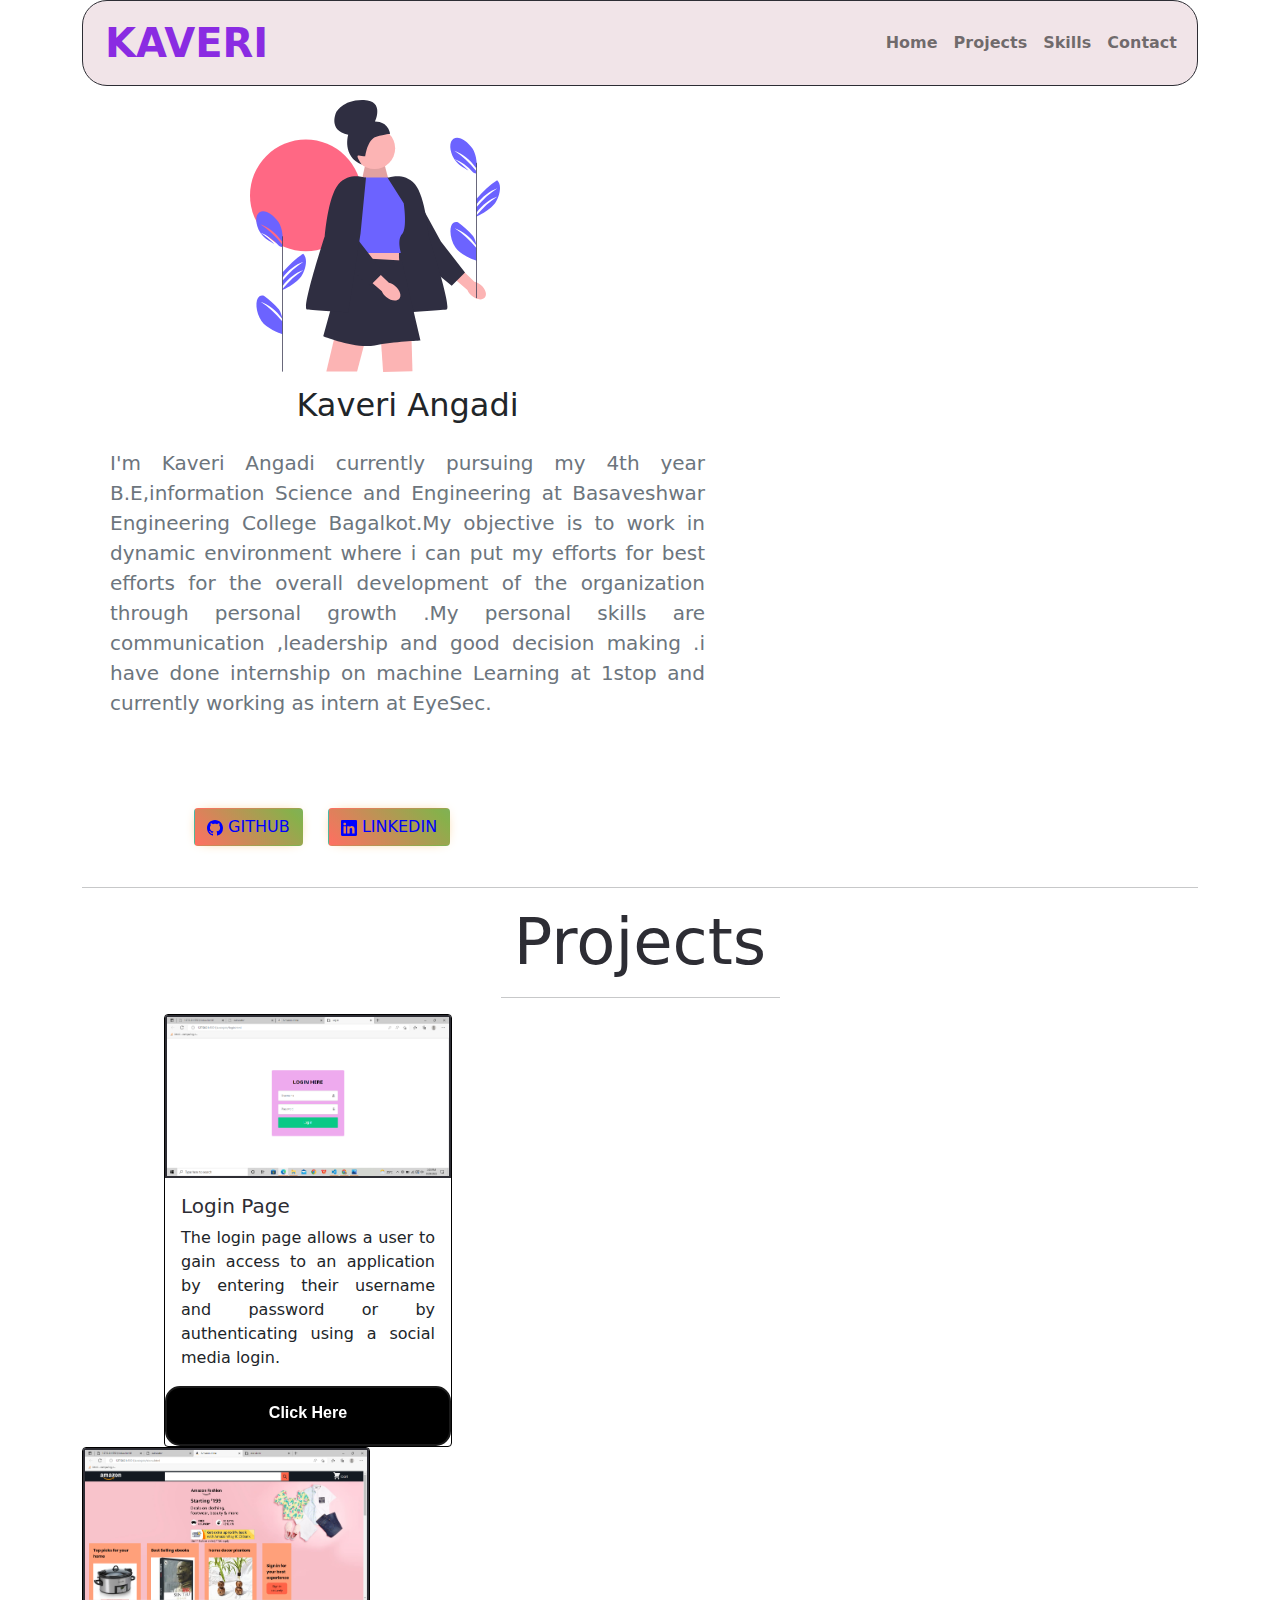
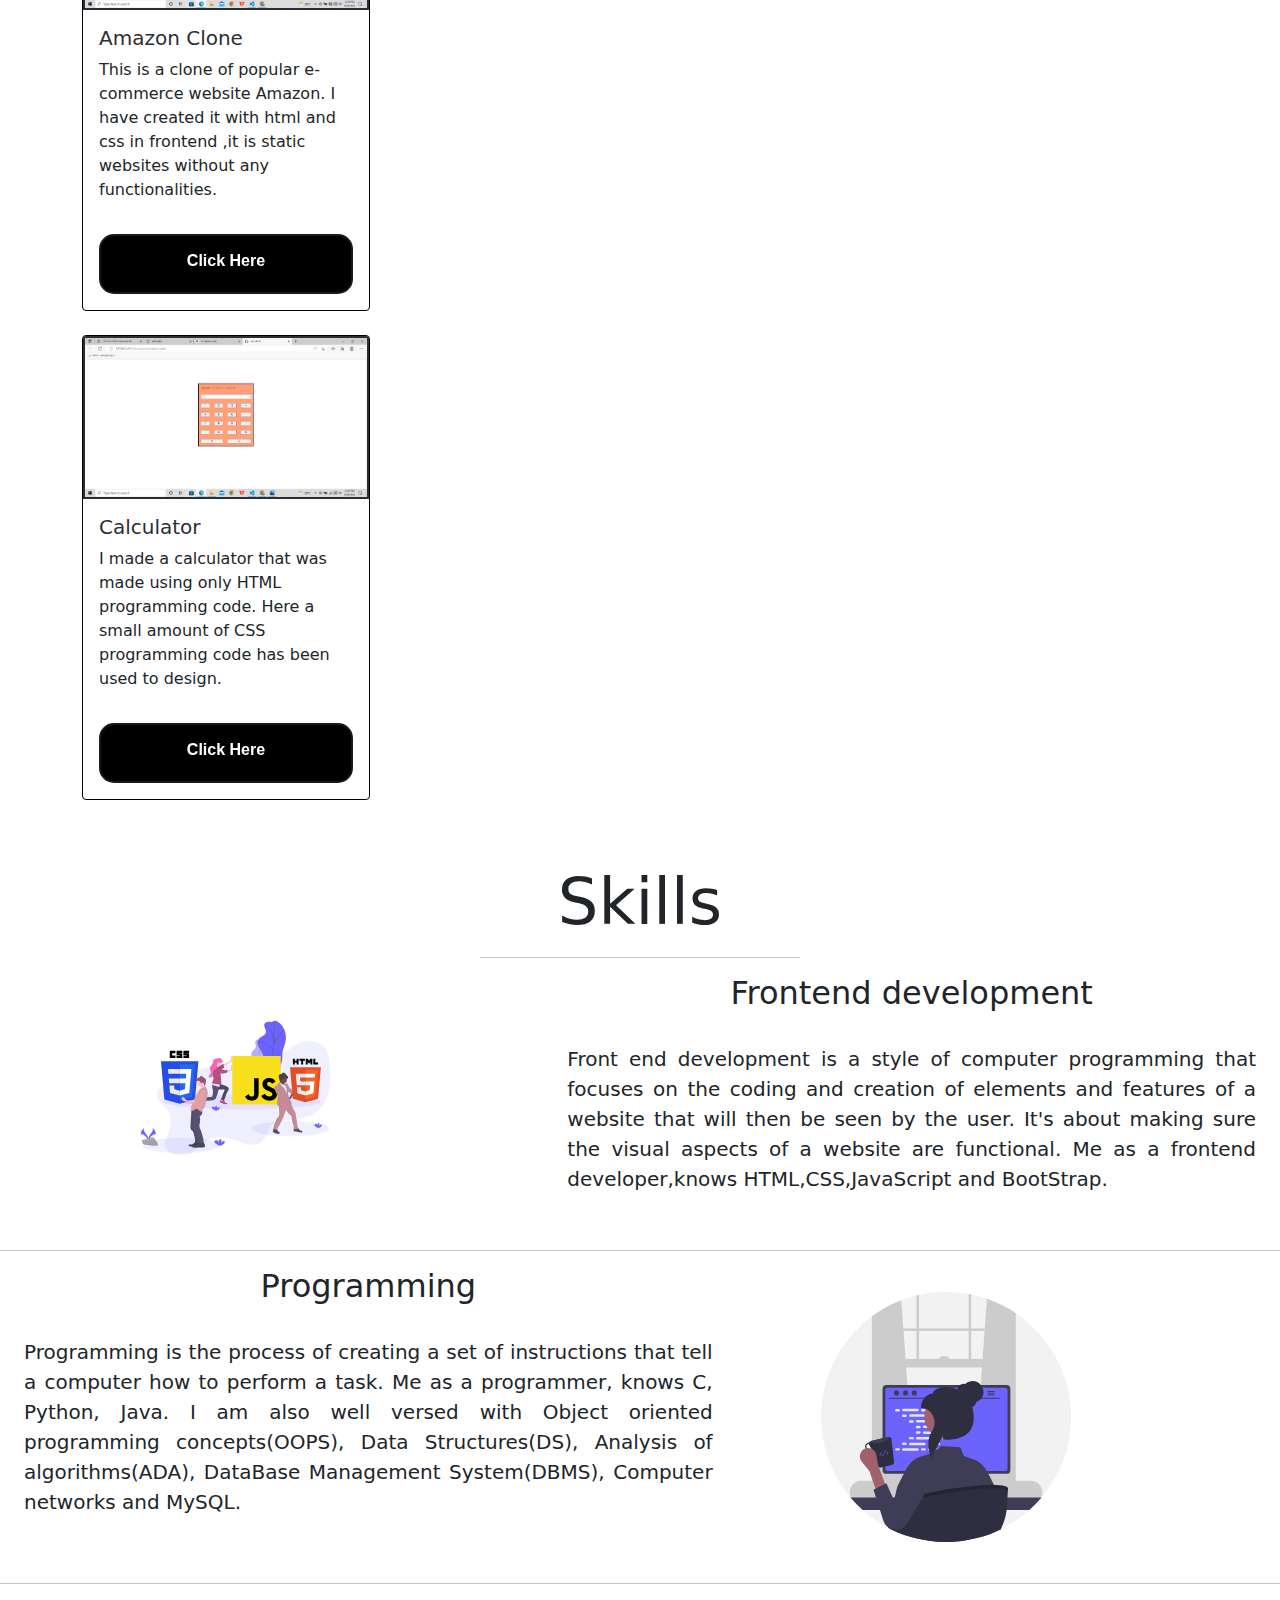
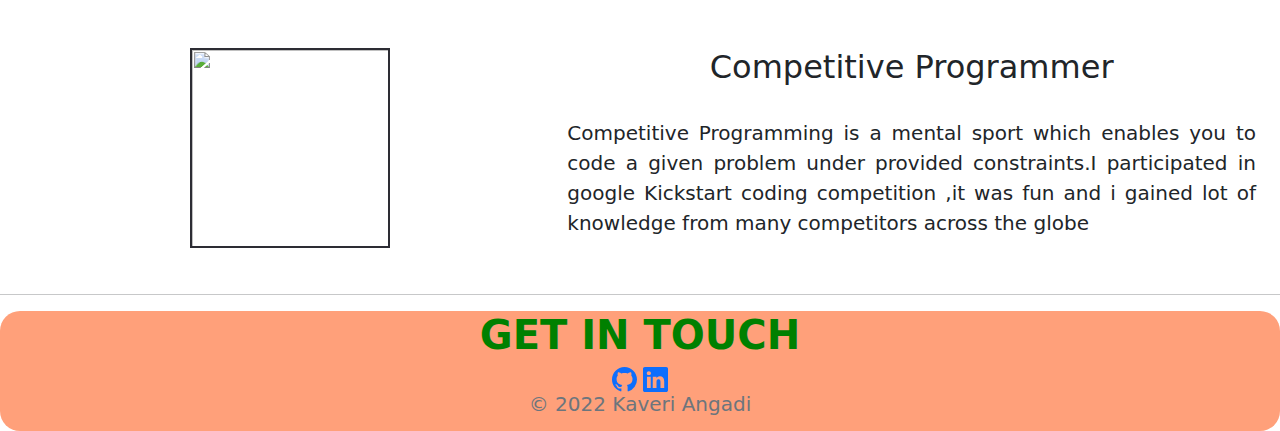
==== commit f2409998: "Update index.html" ====
--- a/index.html
+++ b/index.html
@@ -75,7 +75,7 @@
           <h5 class="card-title"> Login Page</h5>
           <p class="card-text" style="text-align:justify">The login page allows a user to gain access to an application by entering their username and password or by authenticating using a social media login.</p>
         </div>
-        <div class="card-body">
+       
           
           <a href="login.html" target="_blank "  class="card-link">Click Here</a>
         </div>
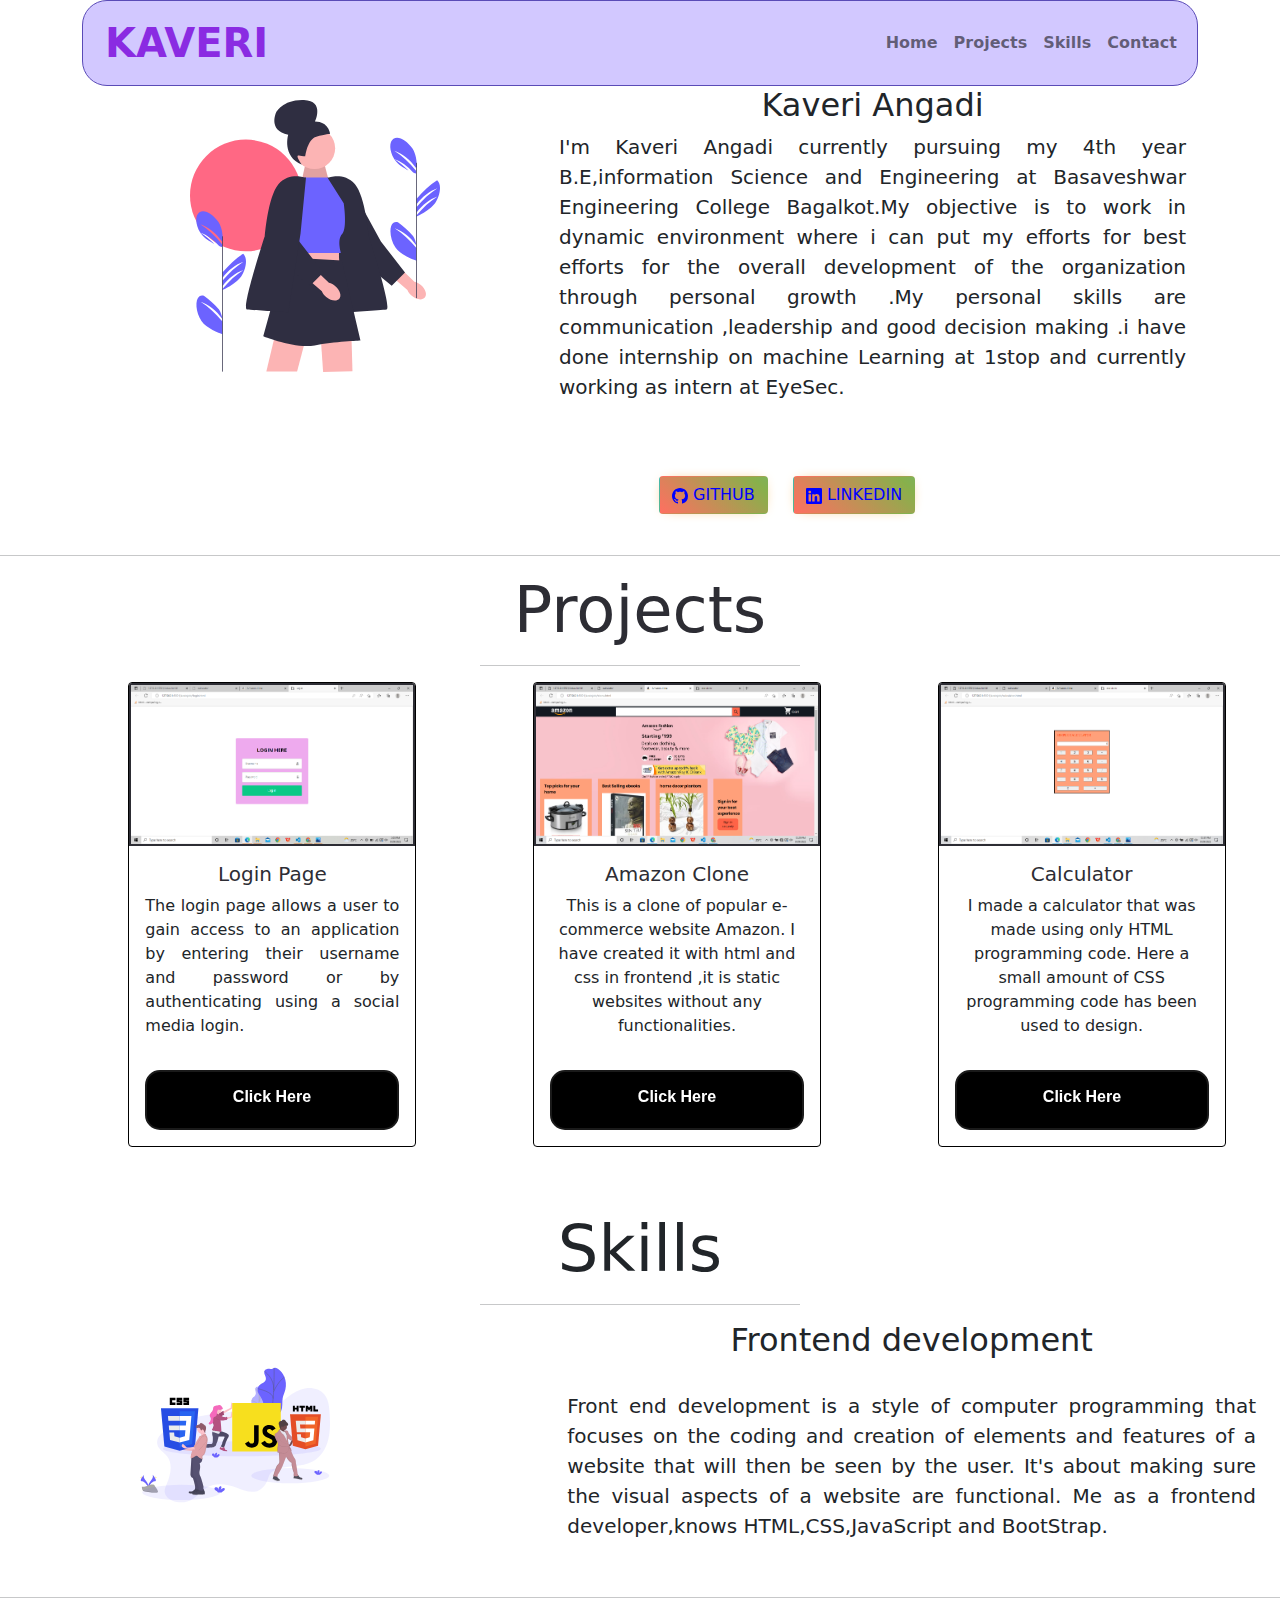
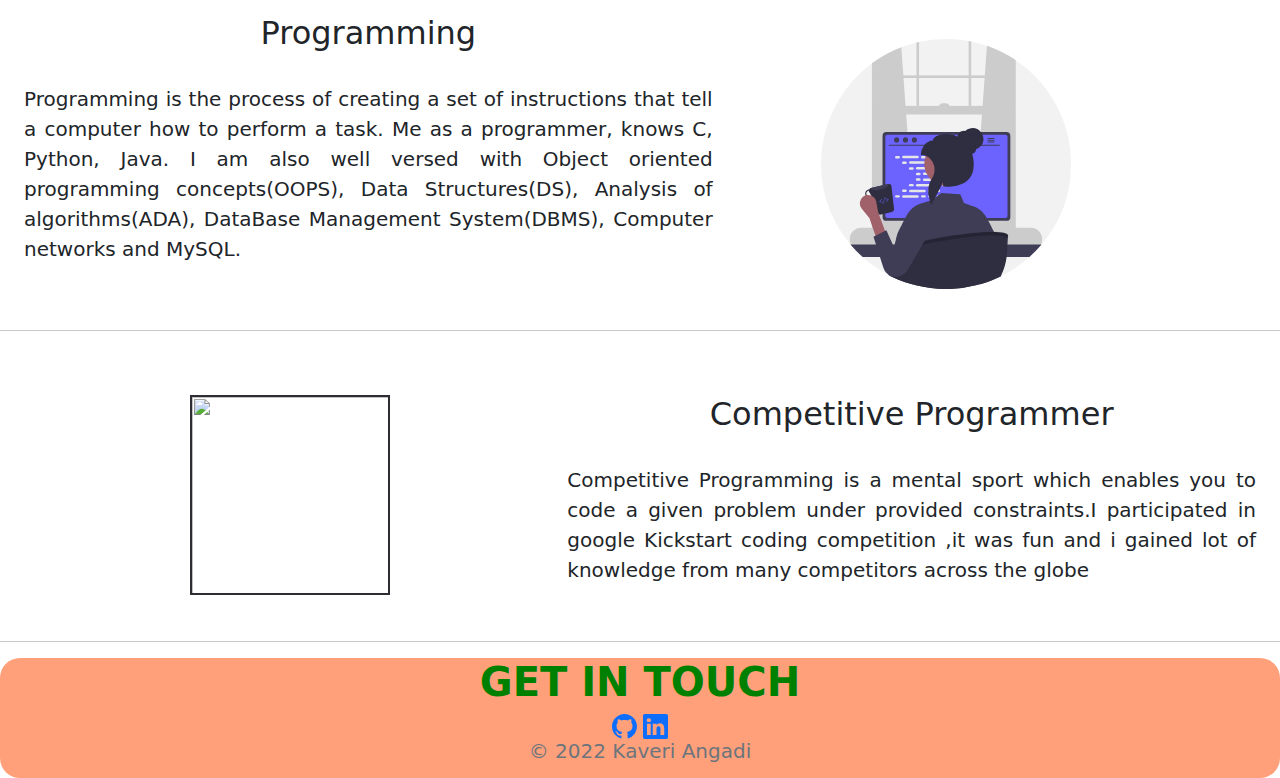
==== commit e50d13ed: "Update index.html" ====
--- a/index.html
+++ b/index.html
@@ -6,9 +6,9 @@
 </head>
 <body>
 
-  <div class="container">
-    <nav class="navbar navbar-expand-lg navbar-light sticky-top " style="background-color: #f1e4e8;border:1px solid #2D2D34;border-radius:25px;">
-   <div class="container">
+  <div class="container " >
+    <nav class="navbar navbar-expand-lg navbar-light" style="background-color: #d2c8ff;border:1px solid #5a4bb7;border-radius:25px;">
+      <div class="container">
       <a class="navbar-brand display-6" href="#" style="color:#2D2D34;padding:10px;font-size:40px;font-weight: bolder;color:blueviolet;">KAVERI</a>
       <button class="navbar-toggler" type="button" data-toggle="collapse" data-target="#navbarSupportedContent" aria-controls="navbarSupportedContent" aria-expanded="false" aria-label="Toggle navigation">
         <span class="navbar-toggler-icon"></span>
@@ -38,15 +38,16 @@
 
 
 <!------My Home Page--------->
+
 <div class="container homestyle" style="border: 1px black;">
   <div class="row">
-    <div class="col-sm-5 col-12 text-center" style="margin-left:60;margin-right:auto;">
-   
+    <div class="col-sm-5 col-12">
+    <center>
      <svg xmlns="http://www.w3.org/2000/svg" class="img-fuid mx-auto" width="250" height="300" data-name="layer 1" viewBox="0 0 642.99652 699.63871"padding="60px" xmlns:xlink="http://www.w3.org/1999/xlink"><path d="M526.36927,329.63871c19.90002,12.82996,38.54004,30.01001,56,51.20001v32.39996c-8.52002-2.89996-41.03998-14.91998-53.88-33.92999-14.83997-21.96997-17.47998-55.32001-5.12-63.66998,3.21997-2.17004,7.13-2.44,11.41998-1.25,13.52997,9.72998,26.47003,21.52997,38.83002,35.27997,4.38,6.73004,7.09009,15.29999,8.75,23.96002v.40997c-15.98999-22.25995-34.79004-36.69995-56-44.39996Z" fill="#6c63ff"/><path d="M525.36927,130.63871c19.90002,12.82996,38.54004,30.01001,56,51.20001v7.39996c-1.66992-.57001-4.25-1.47998-7.42993-2.72998-14.28003-16.92999-30.56006-28.33002-48.57007-34.87,12.59998,8.12,24.69995,17.98999,36.31006,29.51996-12.28003-5.90997-26.64008-14.66998-34.19006-25.84998-.79999-1.17999-1.56-2.37-2.27997-3.57001-12.70001-21.08002-13.54004-44.20001-1.84003-52.09998,12.35999-8.35004,34.03003,3.47998,48.87,25.44,8.57996,12.70996,10.98999,32.42999,11.47998,46.77997-.78992,1.04004-1.56995,2.10004-2.34998,3.17999-15.98999-22.25995-34.79004-36.69995-56-44.39996Z" fill="#6c63ff"/><path d="M638.6493,248.84418v.01001c-1.42004,3.92999-3.19995,7.89996-5.32007,11.81-3.1499,5.82001-7.98999,11.21997-13.46997,16.04999-5.87,5.17999-12.48999,9.70001-18.58008,13.37-8.5,5.13-15.96997,8.60999-18.90991,9.92999v-3.14996c16.89001-20.10004,34.84998-36.48004,54-48.82001-20.34009,7.38-38.44995,20.97998-54,41.70996v-13.88995c16.89001-20.10004,34.84998-36.48004,54-48.82001-20.34009,7.38-38.44995,20.97998-54,41.70996v-13.88995c16.66992-19.83002,34.37-36.04004,53.23999-48.32001,8.84009,7.10999,9.60999,24.26001,3.04004,42.29999Z" fill="#6c63ff"/><circle cx="143.68463" cy="245.54543" r="143.68463" fill="#ff6884"/><path id="uuid-6b4a4d5d-b113-464e-95c4-a63f7642af13-136" d="M593.8654,475.91104c12.08511,10.18033,16.6283,24.66792,10.14821,32.3579-6.48009,7.68998-21.52745,5.66969-33.6155-4.51589-4.88449-4.00249-8.73944-9.11651-11.2423-14.91424l-50.66036-43.78114,21.05193-23.3355,47.70709,45.63794c6.14044,1.48281,11.83636,4.41493,16.61093,8.55093Z" fill="#fcb4b4"/><polygon points="552.95795 443.519 491.02708 363.99382 432.36927 256.63871 430.84826 405.52921 518.77357 477.74514 552.95795 443.519" fill="#2f2e41"/><polygon points="283.55596 224.62355 297.74334 160.11791 345.16338 162.39889 357.33582 209.19408 283.55596 224.62355" fill="#fcb4b4"/><polygon points="283.55596 224.62355 297.74334 160.11791 345.16338 162.39889 357.33582 209.19408 283.55596 224.62355" isolation="isolate" opacity=".1"/><circle cx="320.27975" cy="124.33784" r="53.08847" fill="#fcb4b4"/><path d="M296.53303,144.83965v-.00003s-5.35571-.05192-16.49579-2.12351c-11.14006-2.07163,8.20171,23.95969,8.20171,23.95969-52.42402-21.89015-35.64839-77.41381-35.64839-77.41381-53.20448-10.17499-30.91603-57.47251-30.91603-57.47251,0,0,17.53794-33.84457,71.45114-31.6909,53.91317,2.15367,28.44356,55.32713,28.44356,55.32713,35.12577,.06654,39.07767,31.72302,39.07767,31.72302,0,0-12.66255,1.58075-35.67488,7.42121-23.01226,5.84041-28.43888,50.26964-28.43888,50.26964l-.00007,.00003-.00003,.00003Z" fill="#2f2e41"/><path d="M294.42832,204.30801l-2.39764-4.66929s-42.66142,4.94488-49.66142,11.47244c-7,6.52756-23,35.52756-23,35.52756l35,30,40.05906-72.33071Z" fill="#ffb6b6"/><path d="M347.36927,203.17415s32-8.53543,50,9.46457,39,51,39,51l-1,26-50-24.10236-38-62.3622Z" fill="#ffb6b6"/><path d="M355.52675,199.63871s41.84252-15,68.84252,17,35,133,35,133c0,0,61,187,46,189s-106.53979,7.52756-106.53979,7.52756l-31.46021-203.52756-14-143h2.15748Z" fill="#2f2e41"/><path d="M259.36927,379.63871l-10,36,136,10s-5-30.09449,0-41.04724l-126-4.95276Z" fill="#fcb4b4"/><polygon points="336.36927 613.63871 342.36927 699.63871 417.88895 697.63871 415.36927 610.63871 336.36927 613.63871" fill="#fcb4b4"/><polygon points="218.54477 605.13198 196.36927 698.63871 275.42791 698.10382 295.57041 621.67327 218.54477 605.13198" fill="#fcb4b4"/><path d="M353.36927,199.63871h-61.33858l-49.66142,66,11,135s25-7,60-7h75s-11-35,3-49,4-79,4-79l-42-66Z" fill="#6c63ff"/><path d="M244.36927,404.63871l-56,203s82.46021,33.13386,132.2301,23.56693,117.7699-12.56693,117.7699-12.56693l-48-206-146-8Z" fill="#2f2e41"/><path id="uuid-dda76ffd-f581-4aef-8961-053e5e9dc1b0-137" d="M373.8654,478.91104c12.08511,10.18033,16.6283,24.66792,10.14821,32.3579-6.48009,7.68998-21.52745,5.66969-33.6155-4.51589-4.88449-4.00249-8.73944-9.11651-11.2423-14.91424l-50.66036-43.78114,21.05193-23.3355,47.70709,45.63794c6.14044,1.48281,11.83636,4.41493,16.61093,8.55093Z" fill="#fcb4b4"/><polygon points="342.95795 443.519 281.02708 363.99382 222.36927 256.63871 220.84826 405.52921 308.77357 477.74514 342.95795 443.519" fill="#2f2e41"/><path d="M296.21179,199.63871s-41.84252-15-68.84252,17c-27,32-35,133-35,133,0,0-61,187-46,189,15,2,106.53979,7.52756,106.53979,7.52756l31.46021-203.52756,14-143h-2.15748Z" fill="#2f2e41"/><rect x="581.36927" y="161.63871" width="2" height="348" fill="#3f3d56"/><path d="M27.36927,518.63871c19.90002,12.82996,38.54004,30.01001,56,51.20001v32.39996c-8.52002-2.89996-41.03998-14.91998-53.88-33.92999-14.83997-21.96997-17.47998-55.32001-5.12-63.66998,3.21997-2.17004,7.13-2.44,11.41998-1.25,13.52997,9.72998,26.47003,21.52997,38.83002,35.27997,4.38,6.73004,7.09009,15.29999,8.75,23.96002v.40997c-15.98999-22.25995-34.79004-36.69995-56-44.39996Z" fill="#6c63ff"/><path d="M26.36927,319.63871c19.90002,12.82996,38.54004,30.01001,56,51.20001v7.39996c-1.66992-.57001-4.25-1.47998-7.42993-2.72998-14.28003-16.92999-30.56006-28.33002-48.57007-34.87,12.59998,8.12,24.69995,17.98999,36.31006,29.51996-12.28003-5.90997-26.64008-14.66998-34.19006-25.84998-.79999-1.17999-1.56-2.37-2.27997-3.57001-12.70001-21.08002-13.54004-44.20001-1.84003-52.09998,12.35999-8.35004,34.03003,3.47998,48.87,25.44,8.57996,12.70996,10.98999,32.42999,11.47998,46.77997-.78992,1.04004-1.56995,2.10004-2.34998,3.17999-15.98999-22.25995-34.79004-36.69995-56-44.39996Z" fill="#6c63ff"/><path d="M139.6493,437.84418v.01001c-1.42004,3.92999-3.19995,7.89996-5.32007,11.81-3.1499,5.82001-7.98999,11.21997-13.46997,16.04999-5.87,5.17999-12.48999,9.70001-18.58008,13.37-8.5,5.13-15.96997,8.60999-18.90991,9.92999v-3.14996c16.89001-20.10004,34.84998-36.48004,54-48.82001-20.34009,7.38-38.44995,20.97998-54,41.70996v-13.88995c16.89001-20.10004,34.84998-36.48004,54-48.82001-20.34009,7.38-38.44995,20.97998-54,41.70996v-13.88995c16.66992-19.83002,34.37-36.04004,53.23999-48.32001,8.84009,7.10999,9.60999,24.26001,3.04004,42.29999Z" fill="#6c63ff"/><rect x="82.36927" y="350.63871" width="2" height="348" fill="#3f3d56"/></svg></center>
     </div>
-    <div class="col-sm-7 ">
+    <div class="col-sm-7 col-12">
    <h2 class="text-center" >Kaveri Angadi</h2>
-   <p class="lead text-muted p-3 " style="text-align:justify;">I'm Kaveri Angadi currently pursuing my 4th year B.E,information Science and Engineering at Basaveshwar Engineering College Bagalkot.My objective is to work in dynamic environment where i can put my efforts for best efforts  for the overall development of the organization through personal growth .My personal skills are communication ,leadership and good decision making .i have done internship on machine Learning at 1stop and currently working as intern at EyeSec. </p>
+   <p class="lead " style="text-align:justify;">I'm Kaveri Angadi currently pursuing my 4th year B.E,information Science and Engineering at Basaveshwar Engineering College Bagalkot.My objective is to work in dynamic environment where i can put my efforts for best efforts  for the overall development of the organization through personal growth .My personal skills are communication ,leadership and good decision making .i have done internship on machine Learning at 1stop and currently working as intern at EyeSec. </p>
    <br>
    <br>
    <div style="margin-left:90px;margin-bottom:15px;font-weight: 200;">
@@ -60,29 +61,29 @@
   </div>
     </div>
   </div>
-</div>
+</div></div>
 <hr>
 <!------Projects--------->
   <div class="project_styling" id="projects">
     <h1 class="display-3 text-center mt-3" style="color:#2D2D34;">Projects</h1>
     <hr class="mx-auto w-25">
-
-  <div class="row " style="margin-left:70px;">
-    <div class="  col-sm-4 ">
+  <center>
+  <div class="row g-2" style="margin-left:70px;">
+    <div class=" col-l-3 col-sm-4 col-6 col-12 ">
       <div class="card h-80" style="width: 18rem;border-color:black">
         <img src="Screenshot (4).png" class="card-img-top img-fluid" alt="...">
         <div class="card-body">
           <h5 class="card-title"> Login Page</h5>
           <p class="card-text" style="text-align:justify">The login page allows a user to gain access to an application by entering their username and password or by authenticating using a social media login.</p>
         </div>
-       
+        <div class="card-body">
           
           <a href="login.html" target="_blank "  class="card-link">Click Here</a>
         </div>
       
       </div>
     </div>
-    <div class=" col-sm-4">
+    <div class=" col-l-3 col-sm-4 col-6 col-12 ">
       <div class="card h-80" style="width: 18rem;border-color:black">
         <img src="Screenshot (1).png" class="card-img-top img-fluid" alt="...">
         <div class="card-body">
@@ -97,7 +98,7 @@
         </div>
       </div>
     </div><br>
-    <div class=" col-sm-4  ">
+    <div class="col-l-3 col-sm-4 col-6 col-12 ">
       <div class="card h-80" style="width: 18rem;border-color:black">
         <img src="Screenshot (3).png" class="card-img-top img-fluid" alt="...">
         <div class="card-body">
@@ -114,7 +115,7 @@
    
   
   </div>
-  </div></div></div>
+  </div></div></center></div>
   <br><br>
 <!-----SKILLS------>
 <div class="skill_styling" id="skills" >
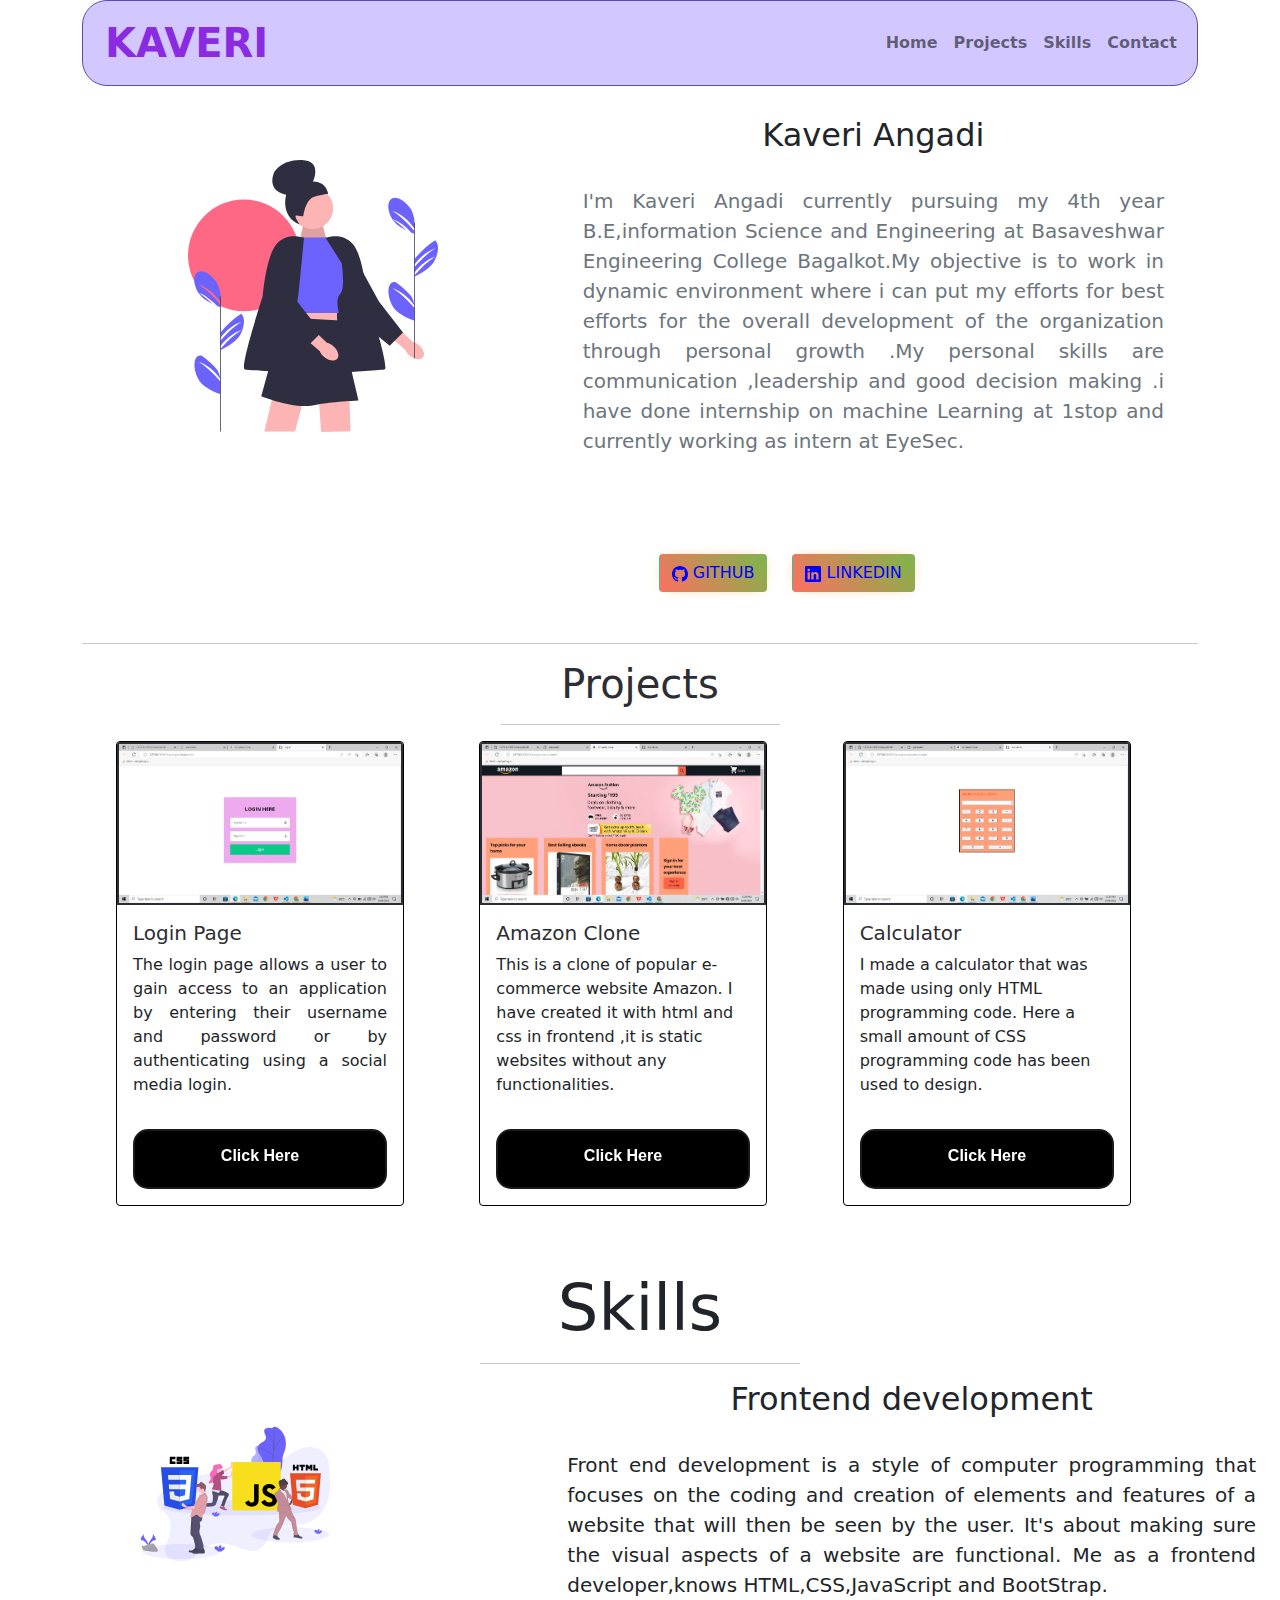
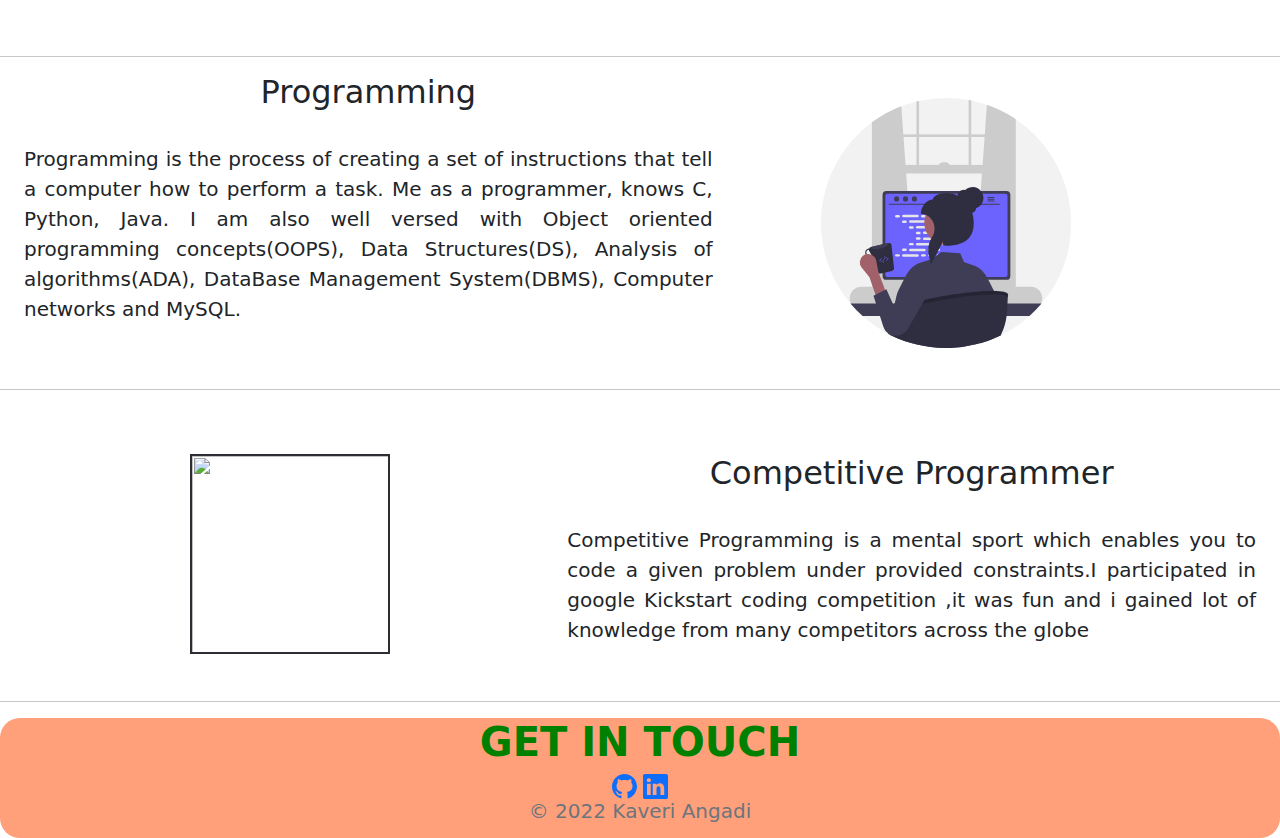
==== commit 84d5de21: "Update index.html" ====
--- a/index.html
+++ b/index.html
@@ -6,7 +6,7 @@
 </head>
 <body>
 
-  <div class="container " >
+  <div class="container" >
     <nav class="navbar navbar-expand-lg navbar-light" style="background-color: #d2c8ff;border:1px solid #5a4bb7;border-radius:25px;">
       <div class="container">
       <a class="navbar-brand display-6" href="#" style="color:#2D2D34;padding:10px;font-size:40px;font-weight: bolder;color:blueviolet;">KAVERI</a>
@@ -39,15 +39,15 @@
 
 <!------My Home Page--------->
 
-<div class="container homestyle" style="border: 1px black;">
+<div class=" home_style" style="border: 1px black;">
   <div class="row">
-    <div class="col-sm-5 col-12">
+    <div class="col-sm-5 col-12" style="padding-top: 30px;">
     <center>
      <svg xmlns="http://www.w3.org/2000/svg" class="img-fuid mx-auto" width="250" height="300" data-name="layer 1" viewBox="0 0 642.99652 699.63871"padding="60px" xmlns:xlink="http://www.w3.org/1999/xlink"><path d="M526.36927,329.63871c19.90002,12.82996,38.54004,30.01001,56,51.20001v32.39996c-8.52002-2.89996-41.03998-14.91998-53.88-33.92999-14.83997-21.96997-17.47998-55.32001-5.12-63.66998,3.21997-2.17004,7.13-2.44,11.41998-1.25,13.52997,9.72998,26.47003,21.52997,38.83002,35.27997,4.38,6.73004,7.09009,15.29999,8.75,23.96002v.40997c-15.98999-22.25995-34.79004-36.69995-56-44.39996Z" fill="#6c63ff"/><path d="M525.36927,130.63871c19.90002,12.82996,38.54004,30.01001,56,51.20001v7.39996c-1.66992-.57001-4.25-1.47998-7.42993-2.72998-14.28003-16.92999-30.56006-28.33002-48.57007-34.87,12.59998,8.12,24.69995,17.98999,36.31006,29.51996-12.28003-5.90997-26.64008-14.66998-34.19006-25.84998-.79999-1.17999-1.56-2.37-2.27997-3.57001-12.70001-21.08002-13.54004-44.20001-1.84003-52.09998,12.35999-8.35004,34.03003,3.47998,48.87,25.44,8.57996,12.70996,10.98999,32.42999,11.47998,46.77997-.78992,1.04004-1.56995,2.10004-2.34998,3.17999-15.98999-22.25995-34.79004-36.69995-56-44.39996Z" fill="#6c63ff"/><path d="M638.6493,248.84418v.01001c-1.42004,3.92999-3.19995,7.89996-5.32007,11.81-3.1499,5.82001-7.98999,11.21997-13.46997,16.04999-5.87,5.17999-12.48999,9.70001-18.58008,13.37-8.5,5.13-15.96997,8.60999-18.90991,9.92999v-3.14996c16.89001-20.10004,34.84998-36.48004,54-48.82001-20.34009,7.38-38.44995,20.97998-54,41.70996v-13.88995c16.89001-20.10004,34.84998-36.48004,54-48.82001-20.34009,7.38-38.44995,20.97998-54,41.70996v-13.88995c16.66992-19.83002,34.37-36.04004,53.23999-48.32001,8.84009,7.10999,9.60999,24.26001,3.04004,42.29999Z" fill="#6c63ff"/><circle cx="143.68463" cy="245.54543" r="143.68463" fill="#ff6884"/><path id="uuid-6b4a4d5d-b113-464e-95c4-a63f7642af13-136" d="M593.8654,475.91104c12.08511,10.18033,16.6283,24.66792,10.14821,32.3579-6.48009,7.68998-21.52745,5.66969-33.6155-4.51589-4.88449-4.00249-8.73944-9.11651-11.2423-14.91424l-50.66036-43.78114,21.05193-23.3355,47.70709,45.63794c6.14044,1.48281,11.83636,4.41493,16.61093,8.55093Z" fill="#fcb4b4"/><polygon points="552.95795 443.519 491.02708 363.99382 432.36927 256.63871 430.84826 405.52921 518.77357 477.74514 552.95795 443.519" fill="#2f2e41"/><polygon points="283.55596 224.62355 297.74334 160.11791 345.16338 162.39889 357.33582 209.19408 283.55596 224.62355" fill="#fcb4b4"/><polygon points="283.55596 224.62355 297.74334 160.11791 345.16338 162.39889 357.33582 209.19408 283.55596 224.62355" isolation="isolate" opacity=".1"/><circle cx="320.27975" cy="124.33784" r="53.08847" fill="#fcb4b4"/><path d="M296.53303,144.83965v-.00003s-5.35571-.05192-16.49579-2.12351c-11.14006-2.07163,8.20171,23.95969,8.20171,23.95969-52.42402-21.89015-35.64839-77.41381-35.64839-77.41381-53.20448-10.17499-30.91603-57.47251-30.91603-57.47251,0,0,17.53794-33.84457,71.45114-31.6909,53.91317,2.15367,28.44356,55.32713,28.44356,55.32713,35.12577,.06654,39.07767,31.72302,39.07767,31.72302,0,0-12.66255,1.58075-35.67488,7.42121-23.01226,5.84041-28.43888,50.26964-28.43888,50.26964l-.00007,.00003-.00003,.00003Z" fill="#2f2e41"/><path d="M294.42832,204.30801l-2.39764-4.66929s-42.66142,4.94488-49.66142,11.47244c-7,6.52756-23,35.52756-23,35.52756l35,30,40.05906-72.33071Z" fill="#ffb6b6"/><path d="M347.36927,203.17415s32-8.53543,50,9.46457,39,51,39,51l-1,26-50-24.10236-38-62.3622Z" fill="#ffb6b6"/><path d="M355.52675,199.63871s41.84252-15,68.84252,17,35,133,35,133c0,0,61,187,46,189s-106.53979,7.52756-106.53979,7.52756l-31.46021-203.52756-14-143h2.15748Z" fill="#2f2e41"/><path d="M259.36927,379.63871l-10,36,136,10s-5-30.09449,0-41.04724l-126-4.95276Z" fill="#fcb4b4"/><polygon points="336.36927 613.63871 342.36927 699.63871 417.88895 697.63871 415.36927 610.63871 336.36927 613.63871" fill="#fcb4b4"/><polygon points="218.54477 605.13198 196.36927 698.63871 275.42791 698.10382 295.57041 621.67327 218.54477 605.13198" fill="#fcb4b4"/><path d="M353.36927,199.63871h-61.33858l-49.66142,66,11,135s25-7,60-7h75s-11-35,3-49,4-79,4-79l-42-66Z" fill="#6c63ff"/><path d="M244.36927,404.63871l-56,203s82.46021,33.13386,132.2301,23.56693,117.7699-12.56693,117.7699-12.56693l-48-206-146-8Z" fill="#2f2e41"/><path id="uuid-dda76ffd-f581-4aef-8961-053e5e9dc1b0-137" d="M373.8654,478.91104c12.08511,10.18033,16.6283,24.66792,10.14821,32.3579-6.48009,7.68998-21.52745,5.66969-33.6155-4.51589-4.88449-4.00249-8.73944-9.11651-11.2423-14.91424l-50.66036-43.78114,21.05193-23.3355,47.70709,45.63794c6.14044,1.48281,11.83636,4.41493,16.61093,8.55093Z" fill="#fcb4b4"/><polygon points="342.95795 443.519 281.02708 363.99382 222.36927 256.63871 220.84826 405.52921 308.77357 477.74514 342.95795 443.519" fill="#2f2e41"/><path d="M296.21179,199.63871s-41.84252-15-68.84252,17c-27,32-35,133-35,133,0,0-61,187-46,189,15,2,106.53979,7.52756,106.53979,7.52756l31.46021-203.52756,14-143h-2.15748Z" fill="#2f2e41"/><rect x="581.36927" y="161.63871" width="2" height="348" fill="#3f3d56"/><path d="M27.36927,518.63871c19.90002,12.82996,38.54004,30.01001,56,51.20001v32.39996c-8.52002-2.89996-41.03998-14.91998-53.88-33.92999-14.83997-21.96997-17.47998-55.32001-5.12-63.66998,3.21997-2.17004,7.13-2.44,11.41998-1.25,13.52997,9.72998,26.47003,21.52997,38.83002,35.27997,4.38,6.73004,7.09009,15.29999,8.75,23.96002v.40997c-15.98999-22.25995-34.79004-36.69995-56-44.39996Z" fill="#6c63ff"/><path d="M26.36927,319.63871c19.90002,12.82996,38.54004,30.01001,56,51.20001v7.39996c-1.66992-.57001-4.25-1.47998-7.42993-2.72998-14.28003-16.92999-30.56006-28.33002-48.57007-34.87,12.59998,8.12,24.69995,17.98999,36.31006,29.51996-12.28003-5.90997-26.64008-14.66998-34.19006-25.84998-.79999-1.17999-1.56-2.37-2.27997-3.57001-12.70001-21.08002-13.54004-44.20001-1.84003-52.09998,12.35999-8.35004,34.03003,3.47998,48.87,25.44,8.57996,12.70996,10.98999,32.42999,11.47998,46.77997-.78992,1.04004-1.56995,2.10004-2.34998,3.17999-15.98999-22.25995-34.79004-36.69995-56-44.39996Z" fill="#6c63ff"/><path d="M139.6493,437.84418v.01001c-1.42004,3.92999-3.19995,7.89996-5.32007,11.81-3.1499,5.82001-7.98999,11.21997-13.46997,16.04999-5.87,5.17999-12.48999,9.70001-18.58008,13.37-8.5,5.13-15.96997,8.60999-18.90991,9.92999v-3.14996c16.89001-20.10004,34.84998-36.48004,54-48.82001-20.34009,7.38-38.44995,20.97998-54,41.70996v-13.88995c16.89001-20.10004,34.84998-36.48004,54-48.82001-20.34009,7.38-38.44995,20.97998-54,41.70996v-13.88995c16.66992-19.83002,34.37-36.04004,53.23999-48.32001,8.84009,7.10999,9.60999,24.26001,3.04004,42.29999Z" fill="#6c63ff"/><rect x="82.36927" y="350.63871" width="2" height="348" fill="#3f3d56"/></svg></center>
     </div>
     <div class="col-sm-7 col-12">
    <h2 class="text-center" >Kaveri Angadi</h2>
-   <p class="lead " style="text-align:justify;">I'm Kaveri Angadi currently pursuing my 4th year B.E,information Science and Engineering at Basaveshwar Engineering College Bagalkot.My objective is to work in dynamic environment where i can put my efforts for best efforts  for the overall development of the organization through personal growth .My personal skills are communication ,leadership and good decision making .i have done internship on machine Learning at 1stop and currently working as intern at EyeSec. </p>
+   <p class="lead text-muted p-4 " style="text-align:justify;">I'm Kaveri Angadi currently pursuing my 4th year B.E,information Science and Engineering at Basaveshwar Engineering College Bagalkot.My objective is to work in dynamic environment where i can put my efforts for best efforts  for the overall development of the organization through personal growth .My personal skills are communication ,leadership and good decision making .i have done internship on machine Learning at 1stop and currently working as intern at EyeSec. </p>
    <br>
    <br>
    <div style="margin-left:90px;margin-bottom:15px;font-weight: 200;">
@@ -61,15 +61,15 @@
   </div>
     </div>
   </div>
-</div></div>
+</div>
 <hr>
 <!------Projects--------->
   <div class="project_styling" id="projects">
-    <h1 class="display-3 text-center mt-3" style="color:#2D2D34;">Projects</h1>
+    <h1 class="display-6 text-center mt-3" style="color:#2D2D34;">Projects</h1>
     <hr class="mx-auto w-25">
-  <center>
-  <div class="row g-2" style="margin-left:70px;">
-    <div class=" col-l-3 col-sm-4 col-6 col-12 ">
+  
+  <div class="row g-2" style="margin-left:30px;">
+    <div class=" col-sm-4 col-12 ">
       <div class="card h-80" style="width: 18rem;border-color:black">
         <img src="Screenshot (4).png" class="card-img-top img-fluid" alt="...">
         <div class="card-body">
@@ -83,7 +83,7 @@
       
       </div>
     </div>
-    <div class=" col-l-3 col-sm-4 col-6 col-12 ">
+    <div class=" col-sm-4 col-12">
       <div class="card h-80" style="width: 18rem;border-color:black">
         <img src="Screenshot (1).png" class="card-img-top img-fluid" alt="...">
         <div class="card-body">
@@ -98,7 +98,7 @@
         </div>
       </div>
     </div><br>
-    <div class="col-l-3 col-sm-4 col-6 col-12 ">
+    <div class="col-sm-4 col-12 ">
       <div class="card h-80" style="width: 18rem;border-color:black">
         <img src="Screenshot (3).png" class="card-img-top img-fluid" alt="...">
         <div class="card-body">
@@ -115,7 +115,7 @@
    
   
   </div>
-  </div></div></center></div>
+  </div></div></div>
   <br><br>
 <!-----SKILLS------>
 <div class="skill_styling" id="skills" >
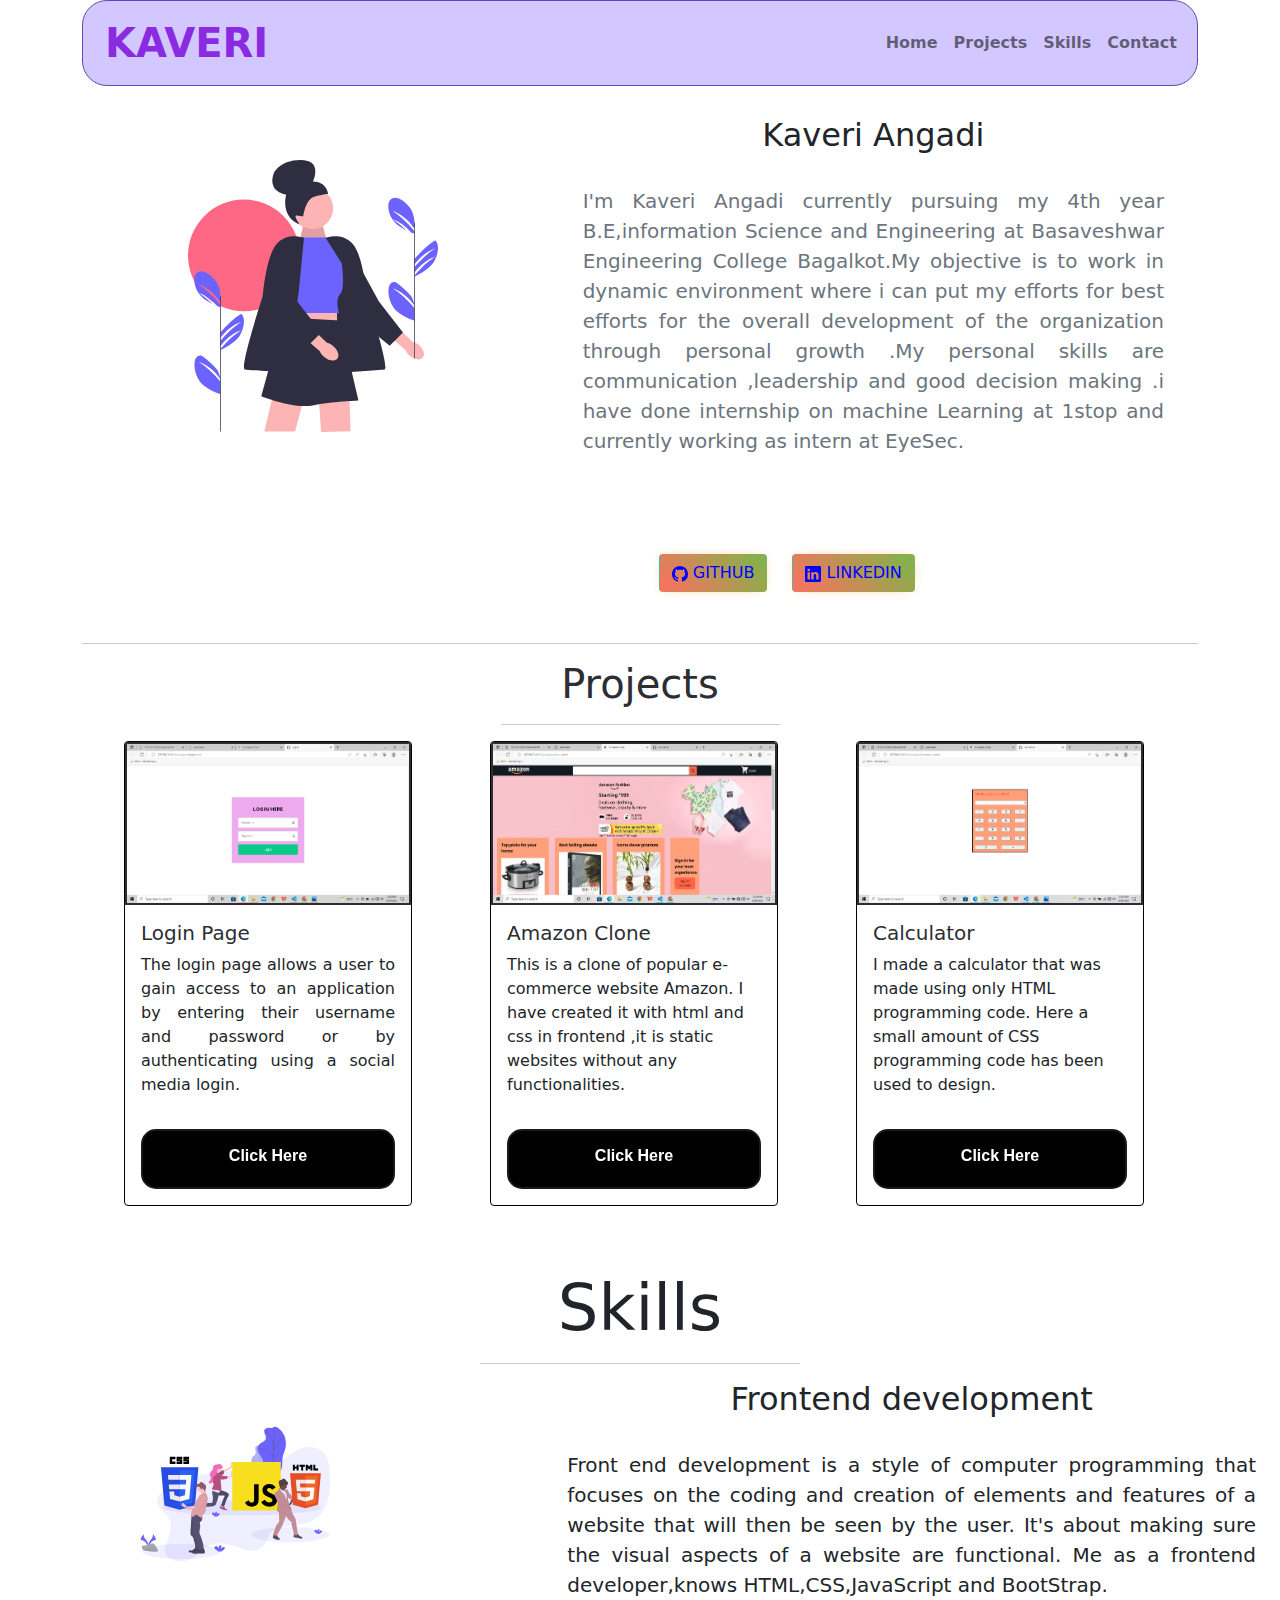
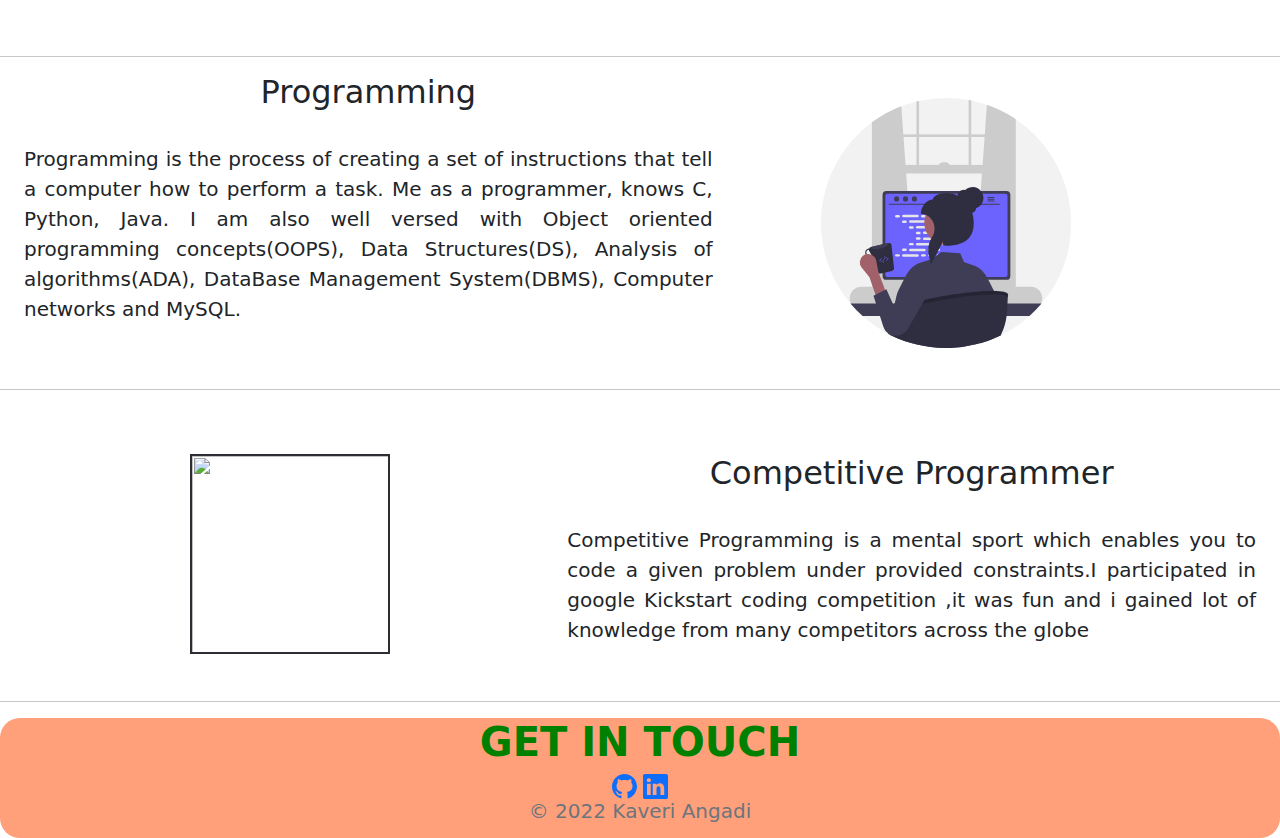
==== commit 7eccc815: "Update index.html" ====
--- a/index.html
+++ b/index.html
@@ -68,8 +68,8 @@
     <h1 class="display-6 text-center mt-3" style="color:#2D2D34;">Projects</h1>
     <hr class="mx-auto w-25">
   
-  <div class="row g-2" style="margin-left:30px;">
-    <div class=" col-sm-4 col-12 ">
+  <div class="row" style="margin-left:30px;">
+    <div class=" col-sm-4 col-10">
       <div class="card h-80" style="width: 18rem;border-color:black">
         <img src="Screenshot (4).png" class="card-img-top img-fluid" alt="...">
         <div class="card-body">
@@ -83,7 +83,7 @@
       
       </div>
     </div>
-    <div class=" col-sm-4 col-12">
+    <div class=" col-sm-4 col-10">
       <div class="card h-80" style="width: 18rem;border-color:black">
         <img src="Screenshot (1).png" class="card-img-top img-fluid" alt="...">
         <div class="card-body">
@@ -97,8 +97,8 @@
           <a href="clone.html" target="_blank "  class="card-link">Click Here</a>
         </div>
       </div>
-    </div><br>
-    <div class="col-sm-4 col-12 ">
+    </div>
+    <div class="col-sm-4 col-10 ">
       <div class="card h-80" style="width: 18rem;border-color:black">
         <img src="Screenshot (3).png" class="card-img-top img-fluid" alt="...">
         <div class="card-body">
@@ -112,8 +112,6 @@
         </div>
       </div>
     </div>
-   
-  
   </div>
   </div></div></div>
   <br><br>
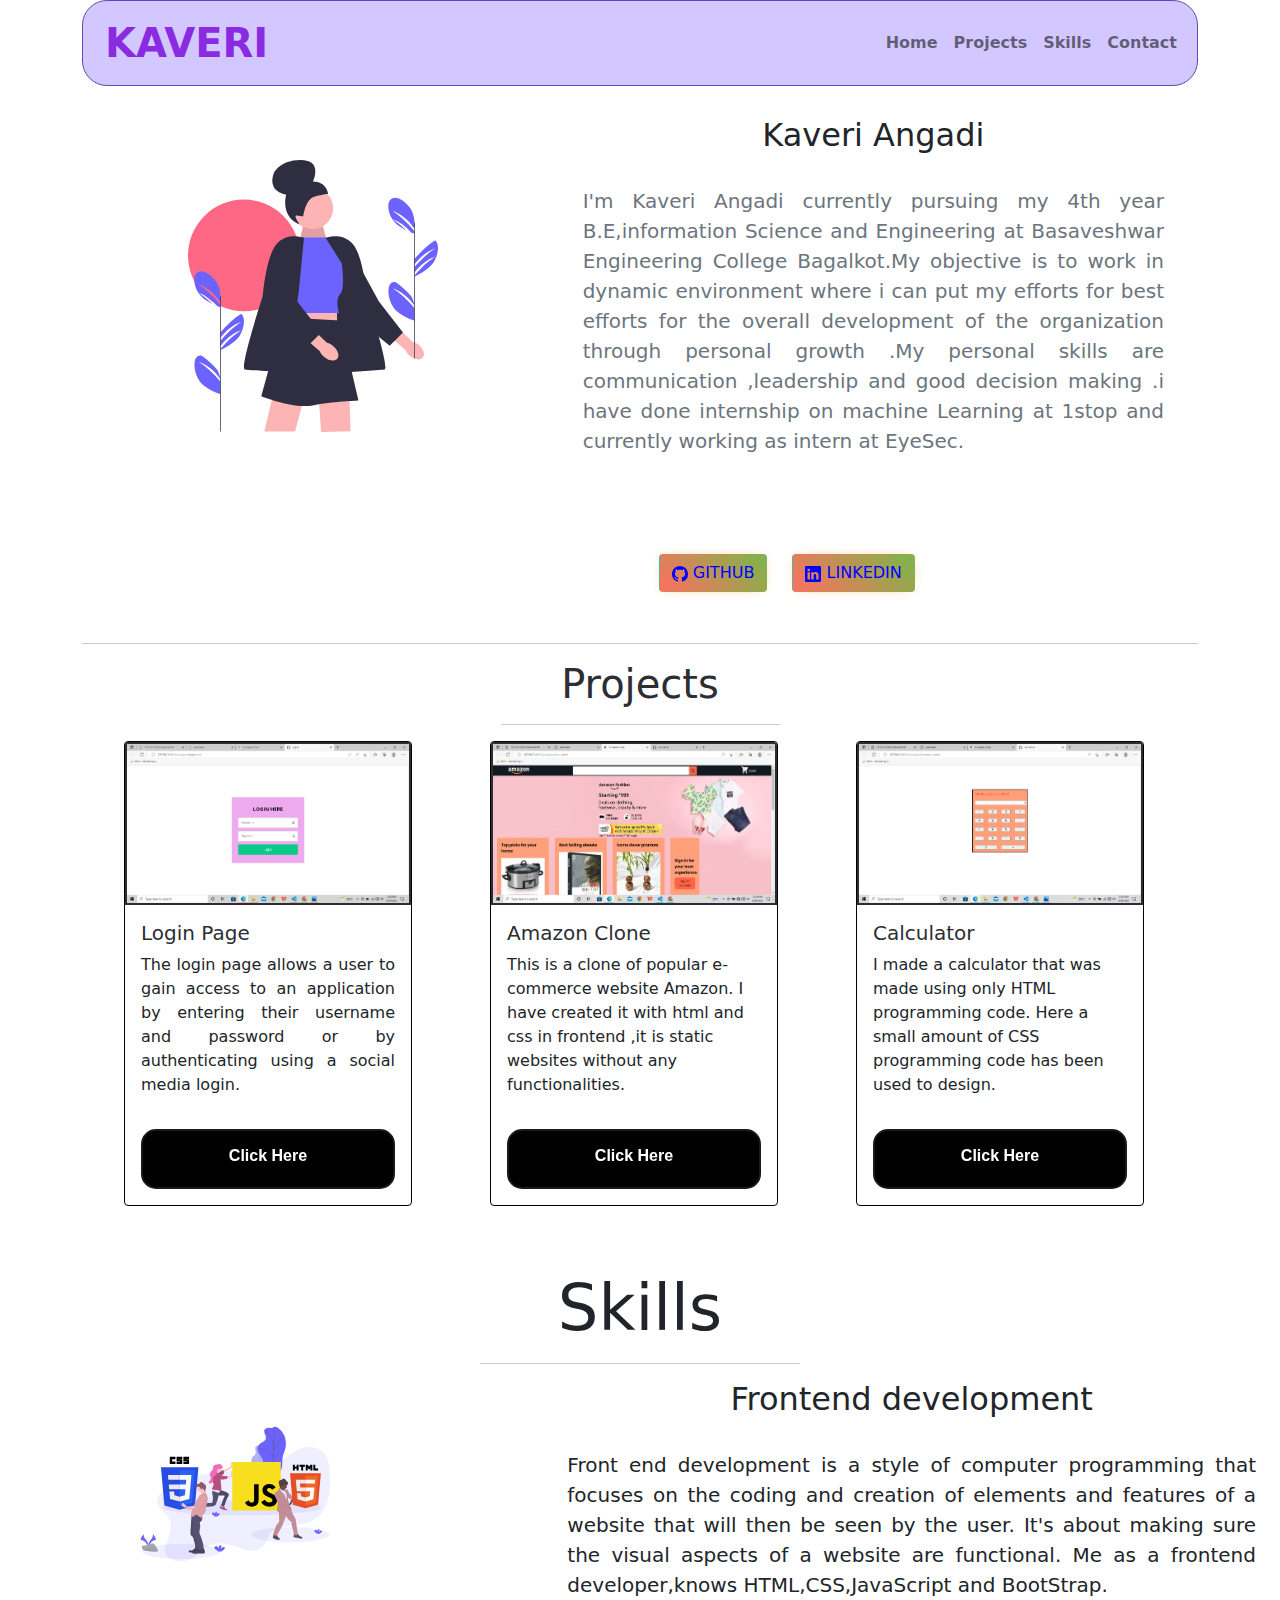
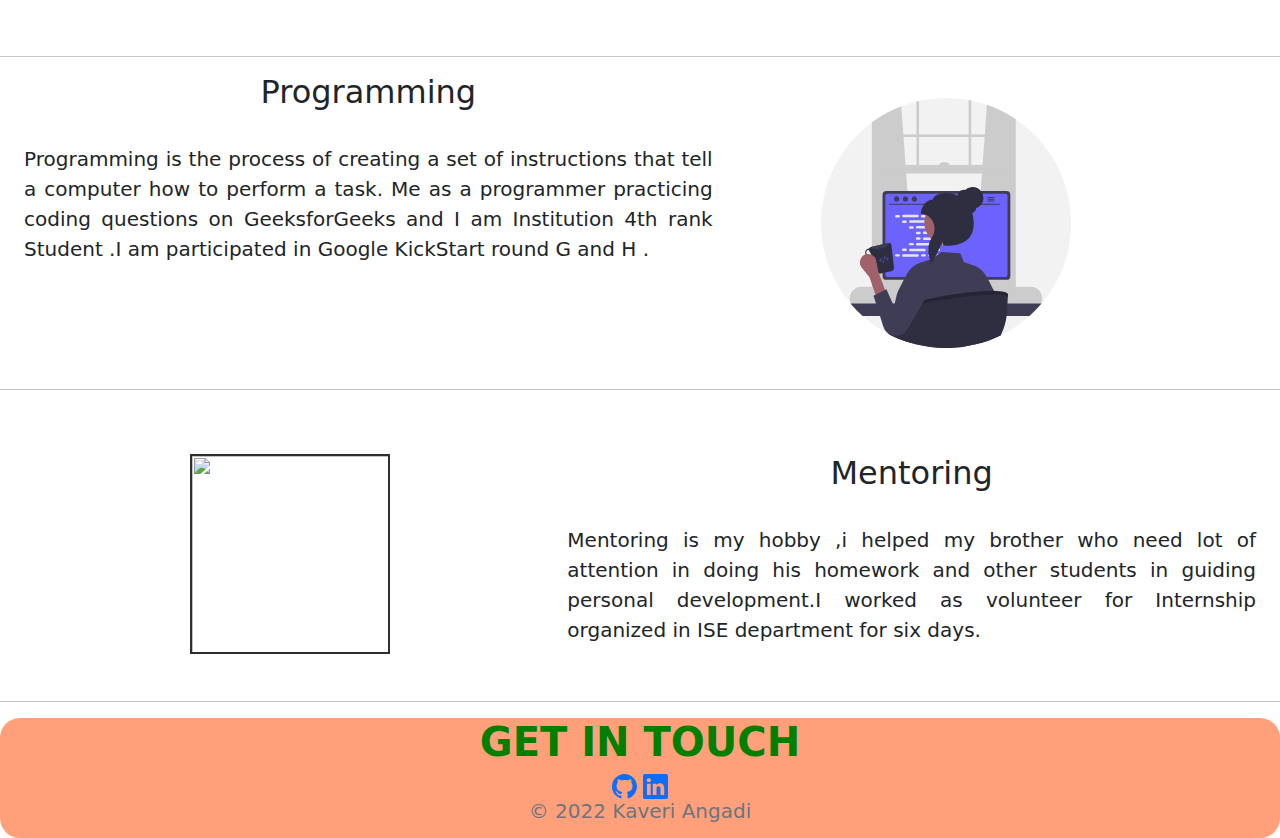
==== commit a02db350: "Update index.html" ====
--- a/index.html
+++ b/index.html
@@ -133,7 +133,7 @@
 <div class="row">
     <div class="col-sm-7 col-12">
         <h2 class="text-center">Programming</h2>
-        <p class="lead p-4" style="text-align:justify;">Programming is the process of creating a set of instructions that tell a computer how to perform a task. Me as a programmer, knows C, Python, Java. I am also well versed with Object oriented programming concepts(OOPS), Data Structures(DS), Analysis of algorithms(ADA), DataBase Management System(DBMS), Computer networks and MySQL.
+        <p class="lead p-4" style="text-align:justify;">Programming is the process of creating a set of instructions that tell a computer how to perform a task. Me as a programmer practicing coding questions on GeeksforGeeks and I am Institution 4th rank Student .I am participated in Google KickStart round G and H .
       </p>
       </div>
       <div class="col-sm-5 col-12">
@@ -144,12 +144,12 @@
     <br><br>
     <div class="row" >
         <div class="col-sm-5"><center>
-            <img src="https://encrypted-tbn0.gstatic.com/images?q=tbn:ANd9GcShWWSCTh1SaQWxmJVh0iQtuKWZzs1F9Ayf3g&usqp=CAU"  style="margin-left: 60px;" class="img-fuid" width="200" height="200">
+            <img src="https://in.images.search.yahoo.com/images/view;_ylt=Awrx_qJLxaZjROou0ei9HAx.;_ylu=c2VjA3NyBHNsawNpbWcEb2lkAzJjOTk5OTVkZmIwMmE0MWIxMDY3NGQyMzJhZjIyZjAyBGdwb3MDMjEEaXQDYmluZw--?back=https%3A%2F%2Fin.images.search.yahoo.com%2Fsearch%2Fimages%3Fp%3Dmentoring%26type%3DE211IN714G0%26fr%3Dmcafee%26fr2%3Dpiv-web%26tab%3Dorganic%26ri%3D21&w=1024&h=512&imgurl=techmeetups.com%2Fwp-content%2Fuploads%2F2013%2F06%2FMentoring-1024x512.png&rurl=https%3A%2F%2Ftechmeetups.com%2Fmentor-startup%2F&size=559.4KB&p=mentoring&oid=2c99995dfb02a41b10674d232af22f02&fr2=piv-web&fr=mcafee&tt=Mentoring+%7C+TechMeetups&b=0&ni=21&no=21&ts=&tab=organic&sigr=lyU7Iwr.e4mz&sigb=l81NSTwmeKOb&sigi=pFoqc2.QPcPI&sigt=mDugw1tWUjiN&.crumb=xaJBDlVdiFb&fr=mcafee&fr2=piv-web&type=E211IN714G0"  style="margin-left: 60px;" class="img-fuid" width="200" height="200">
           </center> </div>
         <div class="col-sm-7 col-12">
-            <h2 class="text-center">Competitive Programmer</h2>
-            <p class="lead p-4" style="text-align:justify;">
-              Competitive Programming is a mental sport which enables you to code a given problem under provided constraints.I participated in google Kickstart coding competition ,it was fun and i gained lot of knowledge from many competitors across the globe</p>
+            <h2 class="text-center">Mentoring</h2>
+            <p class="lead p-4" style="text-align:justify;">Mentoring is my hobby ,i helped my brother who need lot of attention in doing his homework and other students in guiding personal development.I worked as volunteer for Internship organized in ISE department for six days.
+       </p>
         </div>
     </div>
   </div>
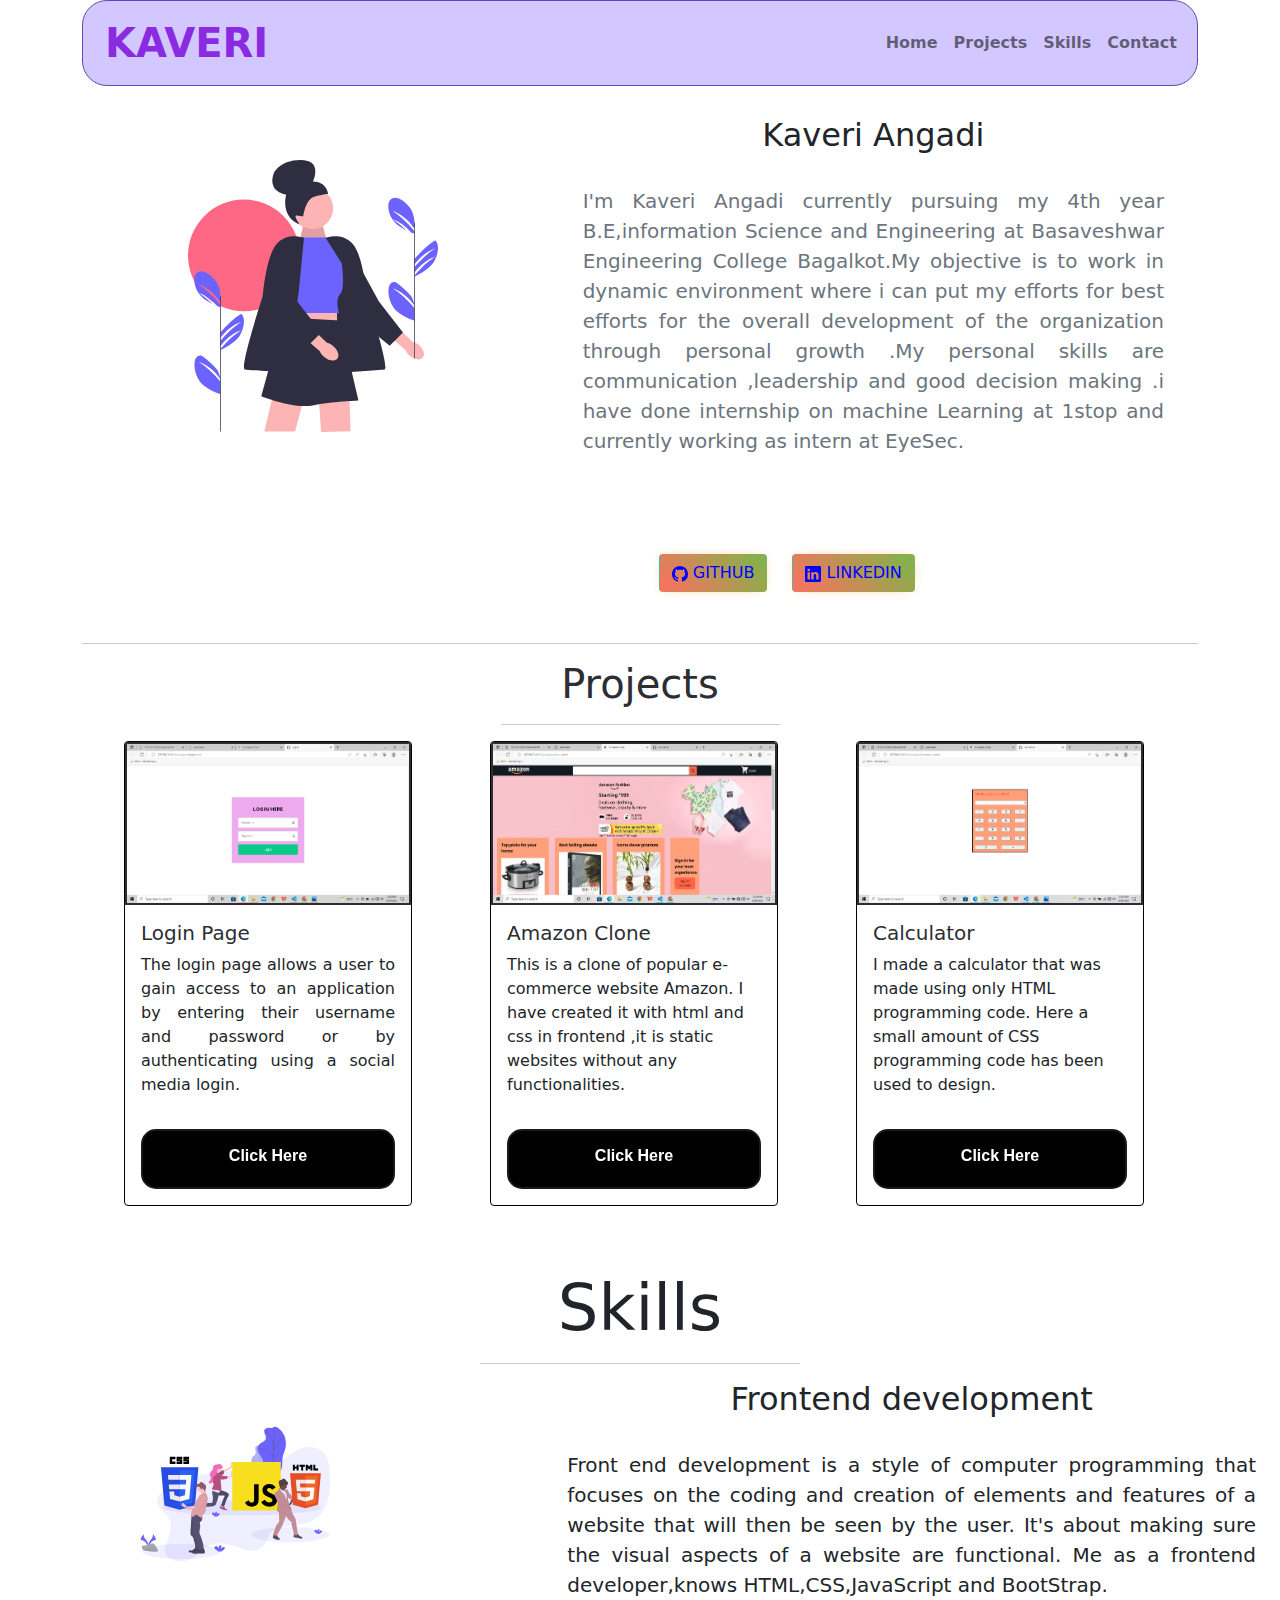
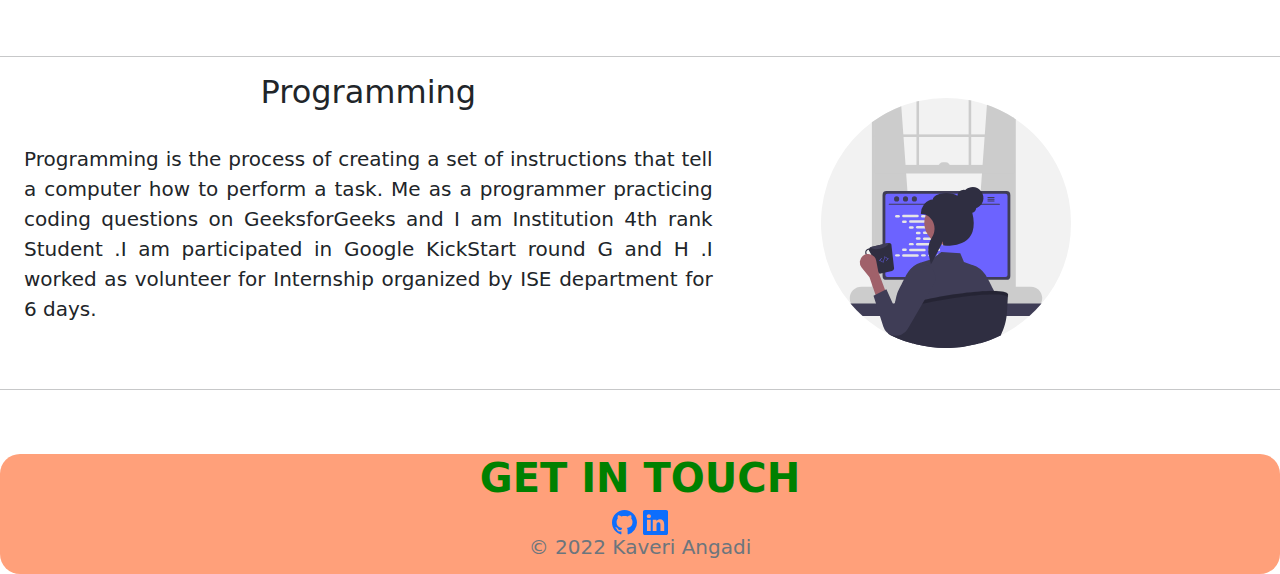
==== commit 6ddefd7f: "Update index.html" ====
--- a/index.html
+++ b/index.html
@@ -133,7 +133,7 @@
 <div class="row">
     <div class="col-sm-7 col-12">
         <h2 class="text-center">Programming</h2>
-        <p class="lead p-4" style="text-align:justify;">Programming is the process of creating a set of instructions that tell a computer how to perform a task. Me as a programmer practicing coding questions on GeeksforGeeks and I am Institution 4th rank Student .I am participated in Google KickStart round G and H .
+        <p class="lead p-4" style="text-align:justify;">Programming is the process of creating a set of instructions that tell a computer how to perform a task. Me as a programmer practicing coding questions on GeeksforGeeks and I am Institution 4th rank Student .I am participated in Google KickStart round G and H .I worked as volunteer for Internship organized by ISE department for 6 days.
       </p>
       </div>
       <div class="col-sm-5 col-12">
@@ -142,18 +142,8 @@
     </div>
     <hr>
     <br><br>
-    <div class="row" >
-        <div class="col-sm-5"><center>
-            <img src="https://in.images.search.yahoo.com/images/view;_ylt=Awrx_qJLxaZjROou0ei9HAx.;_ylu=c2VjA3NyBHNsawNpbWcEb2lkAzJjOTk5OTVkZmIwMmE0MWIxMDY3NGQyMzJhZjIyZjAyBGdwb3MDMjEEaXQDYmluZw--?back=https%3A%2F%2Fin.images.search.yahoo.com%2Fsearch%2Fimages%3Fp%3Dmentoring%26type%3DE211IN714G0%26fr%3Dmcafee%26fr2%3Dpiv-web%26tab%3Dorganic%26ri%3D21&w=1024&h=512&imgurl=techmeetups.com%2Fwp-content%2Fuploads%2F2013%2F06%2FMentoring-1024x512.png&rurl=https%3A%2F%2Ftechmeetups.com%2Fmentor-startup%2F&size=559.4KB&p=mentoring&oid=2c99995dfb02a41b10674d232af22f02&fr2=piv-web&fr=mcafee&tt=Mentoring+%7C+TechMeetups&b=0&ni=21&no=21&ts=&tab=organic&sigr=lyU7Iwr.e4mz&sigb=l81NSTwmeKOb&sigi=pFoqc2.QPcPI&sigt=mDugw1tWUjiN&.crumb=xaJBDlVdiFb&fr=mcafee&fr2=piv-web&type=E211IN714G0"  style="margin-left: 60px;" class="img-fuid" width="200" height="200">
-          </center> </div>
-        <div class="col-sm-7 col-12">
-            <h2 class="text-center">Mentoring</h2>
-            <p class="lead p-4" style="text-align:justify;">Mentoring is my hobby ,i helped my brother who need lot of attention in doing his homework and other students in guiding personal development.I worked as volunteer for Internship organized in ISE department for six days.
-       </p>
-        </div>
-    </div>
-  </div>
-<hr>
+    
+
 <!-----Contact Us -------->
 <footer class="footer_styling" id="contact">
   <h1 class="text-center "><b>GET IN TOUCH</b></h1>
